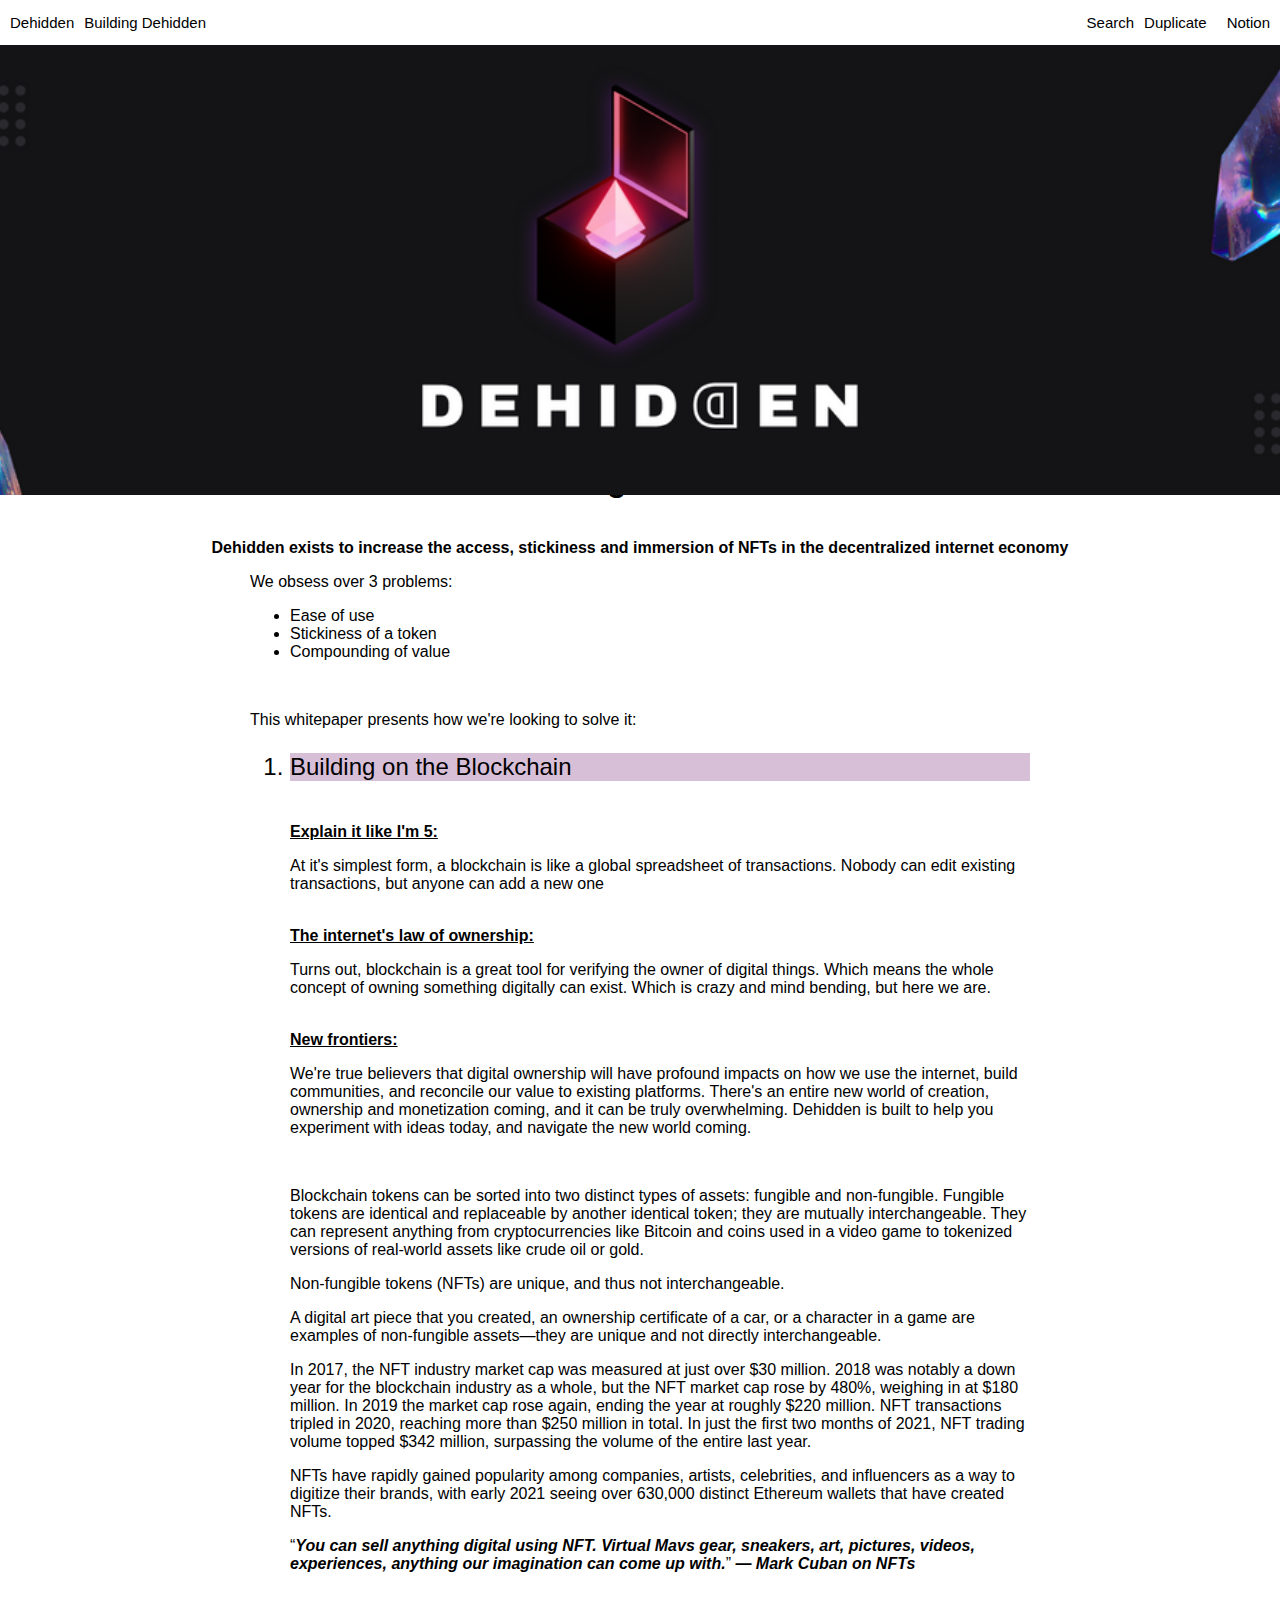
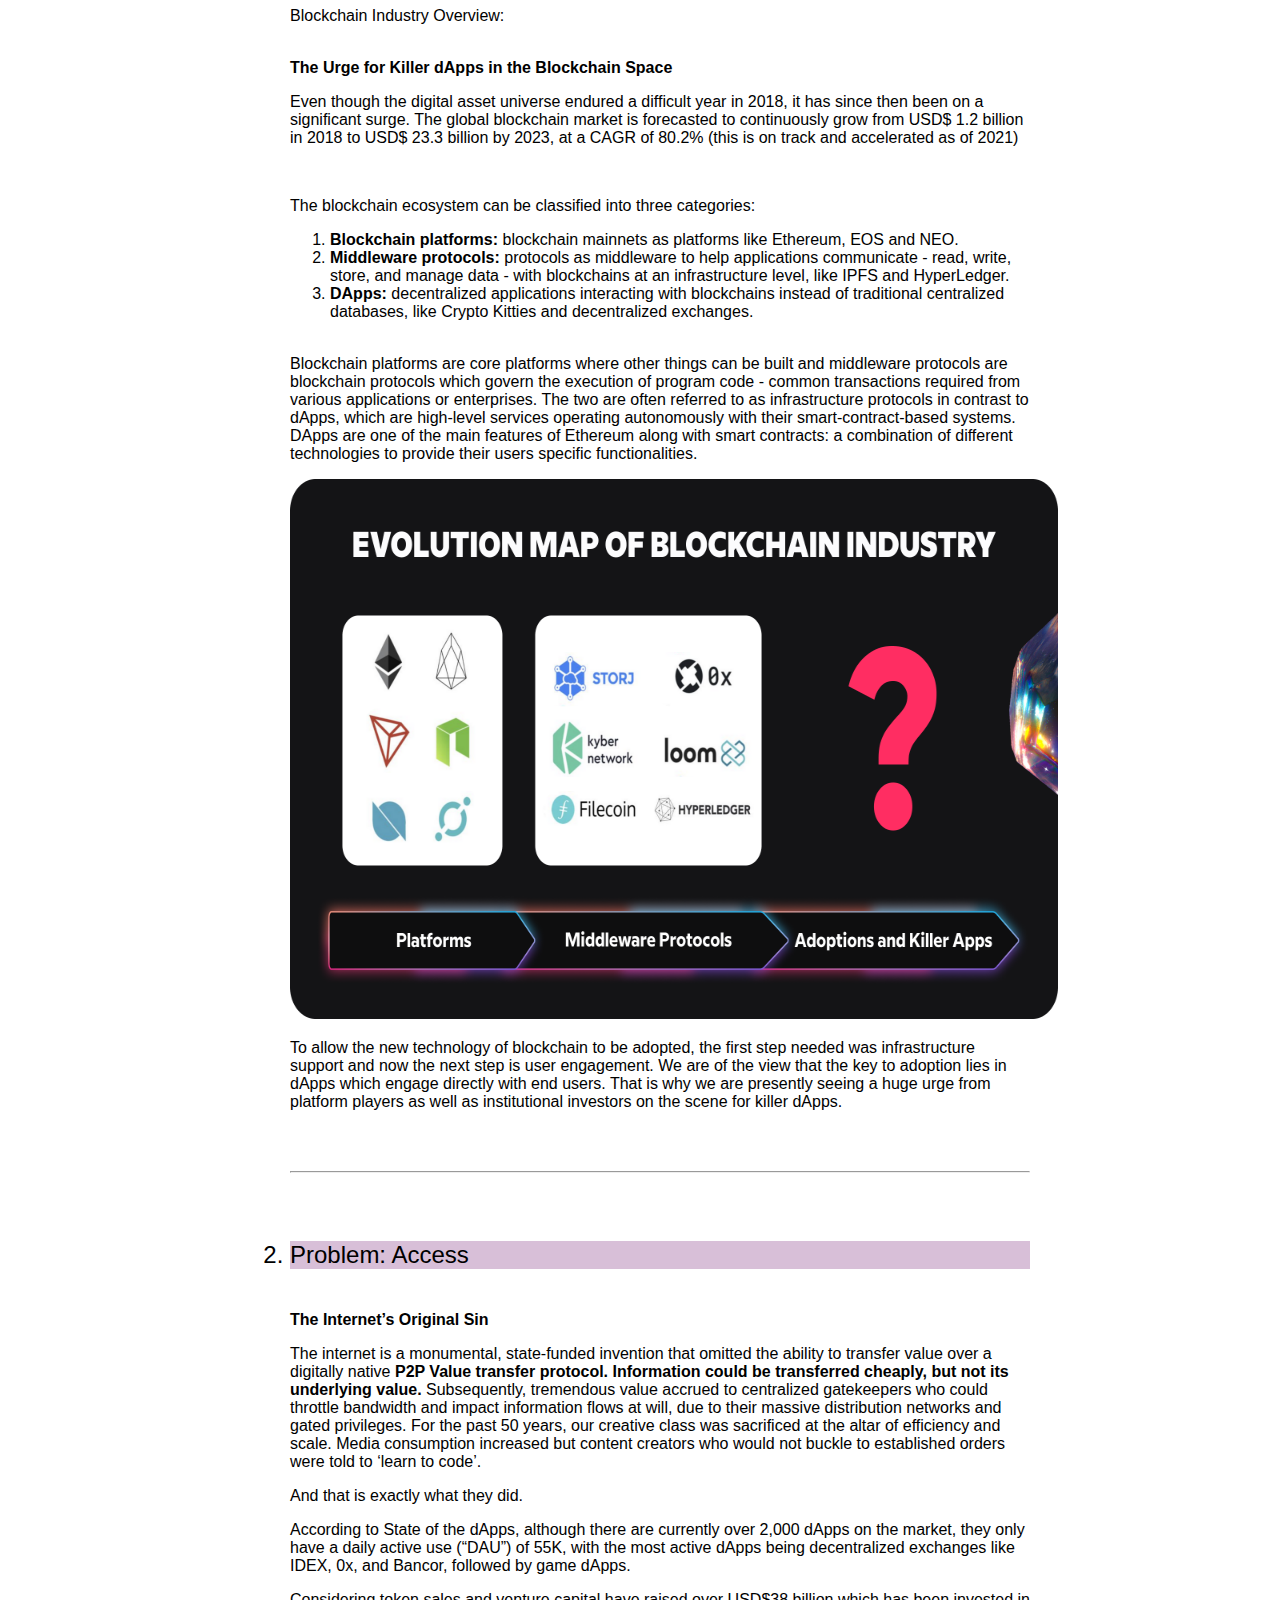
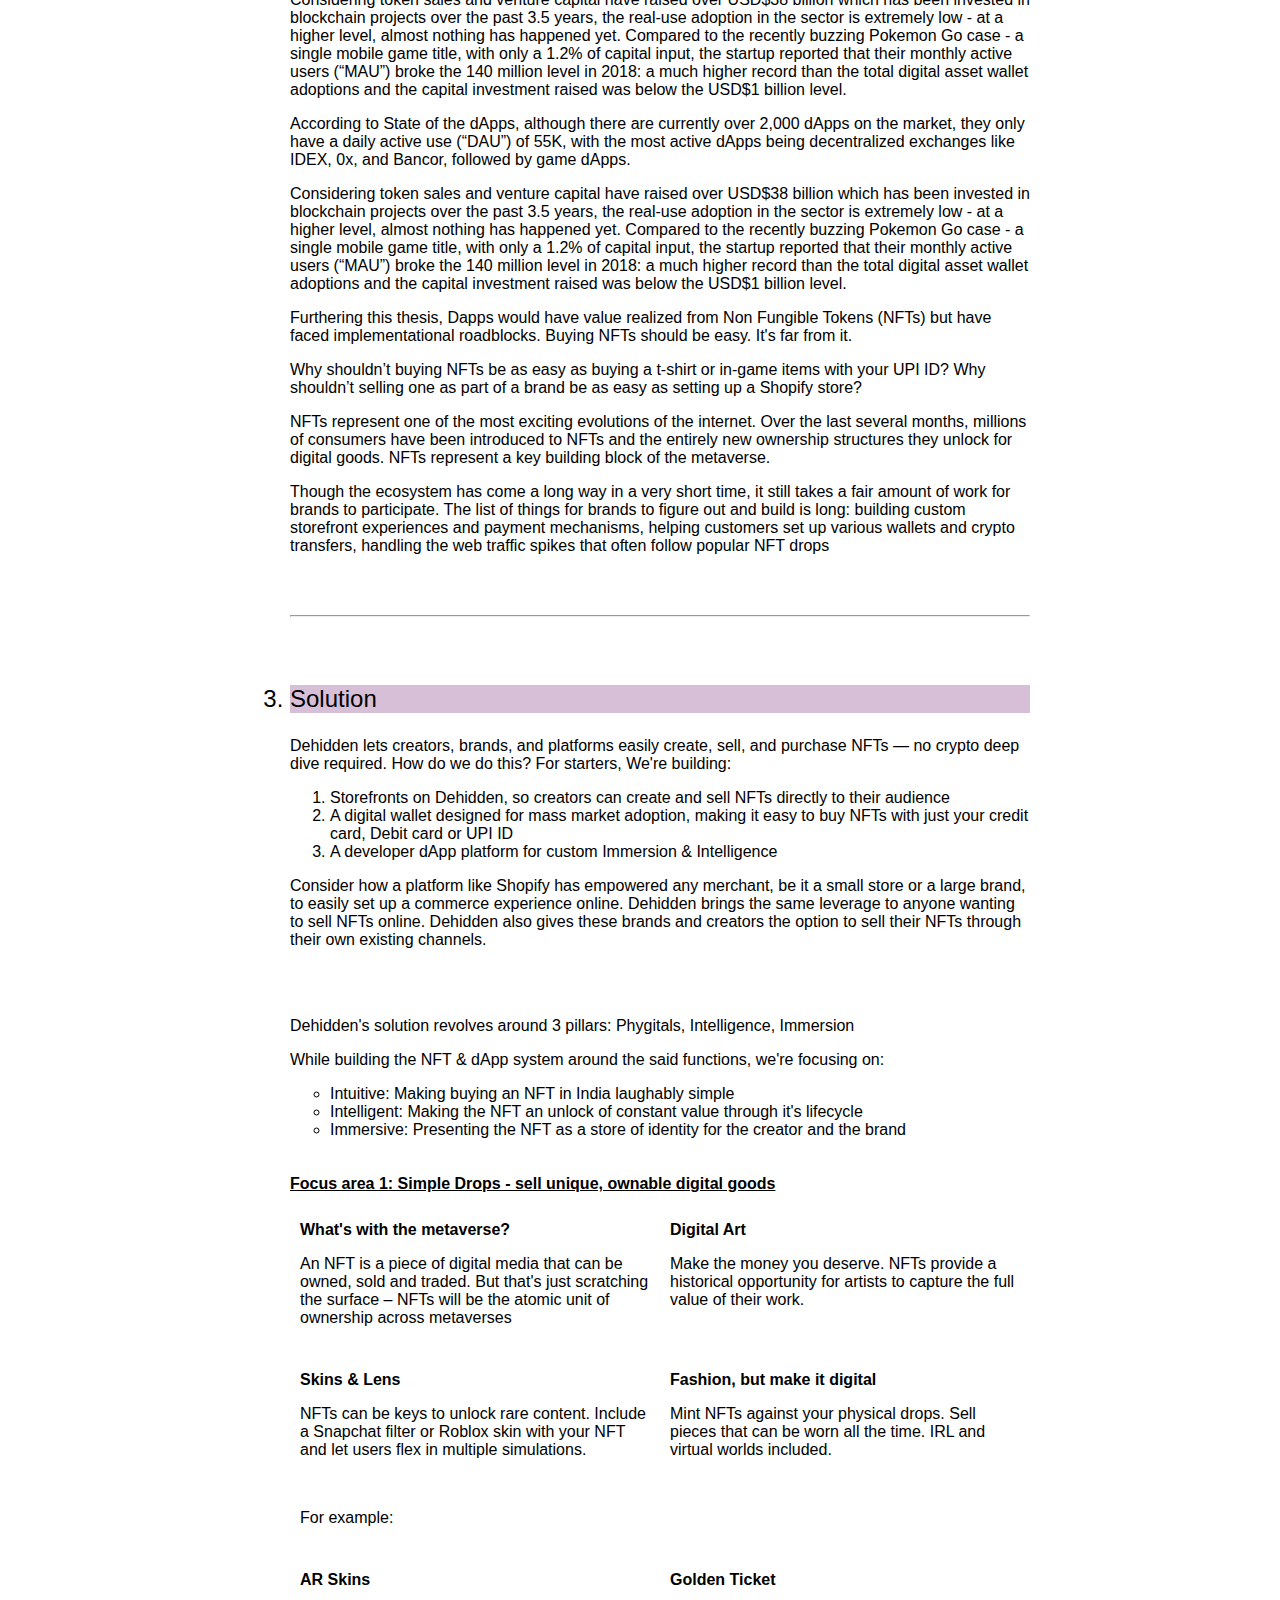
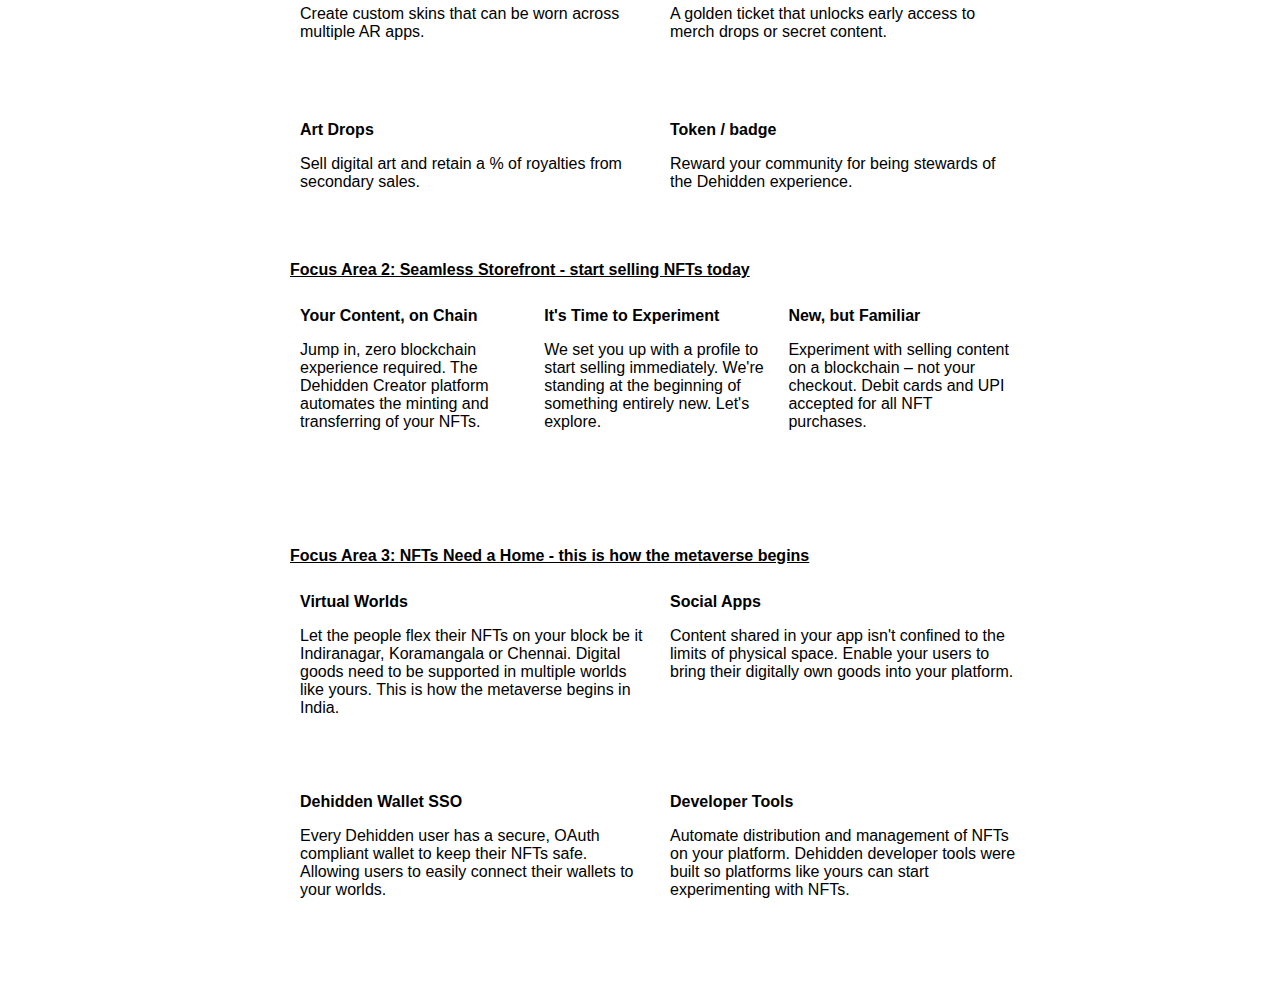
==== 1.html @ 521ce44a "first commit" ====
<!DOCTYPE html>
<html lang="en">
<head>
    <meta charset="UTF-8">
    <meta http-equiv="X-UA-Compatible" content="IE=edge">
    <meta name="viewport" content="width=device-width, initial-scale=1.0">
    <title>Document</title>
    <link rel="stylesheet" href="1.css">
</head>
<body>
    <script src="1.js"></script>
    <div class="header">
        <div class="header-left">
            <a href="#" class="logo"> Dehidden </a>
            <a href="#" class="logo"> Building Dehidden </a>
        </div>
        <div class="header-right">
          <a href="#">Search</a>
          <a href="#">Duplicate</a>
          <a href=""></a>
          <a href="#">Notion</a>
        </div>
    </div>
    <div style="position: relative; width: 100%; display: flex; flex-direction: column; align-items: center; height: 30vh; cursor: default;">
        <div style="width: 100%; cursor: inherit;">
            <div style="width: 100%; height: 100%;">
                <img src="./Notion_Cover.png" style="display: block; object-fit: cover; border-radius: 0px; width: 100%; height: 50vh; opacity: 1; object-position: center 18.32%;">
            </div>
        </div>
    </div>    
    <br>
    <br>
    <br>
    <br>
    <br>
    <br>
    <br>
    <div class="content" style="text-align: center; font-style: normal;">
        <h1>Building Dehidden</h1>
        <br>
        <b >
            Dehidden exists to increase the access, stickiness and immersion of NFTs 
            in the decentralized internet economy
        </b>
        <br>
    </div>
    <div class="content-body" style="margin-left: 250px; margin-right: 250px; font-family: 'Segoe UI', Tahoma, Geneva, Verdana, sans-serif;">
        <p>We obsess over 3 problems:</p>
        <ul>
            <li>Ease of use</li>
            <li>Stickiness of a token</li>
            <li>Compounding of value</li>
        </ul>
        <br>
        <p>This whitepaper presents how we're looking to solve it:</p>
        <ol>
            <li style="font-size: x-large;"><p style="background-color: thistle;">Building on the Blockchain</p></li> 
            <br>
            <u><b>Explain it like I'm 5: </b></u>
            <p>At it's simplest form, a blockchain is like a global spreadsheet of transactions. Nobody can edit existing transactions, but anyone can add a new one</p>
            <br>
            <u><b>The internet's law of ownership:</b></u>
            <p>Turns out, blockchain is a great tool for verifying the owner of digital things. Which means the whole concept of owning something digitally can exist. Which is crazy and mind bending, but here we are.</p>
            <br>
            <u><b>New frontiers:</b></u>
            <p>We're true believers that digital ownership will have profound impacts on how we use the internet, build communities, and reconcile our value to existing platforms. There's an entire new world of creation, ownership and monetization coming, and it can be truly overwhelming. Dehidden is built to help you experiment with ideas today, and navigate the new world coming.</p>
            <br>
            <p>Blockchain tokens can be sorted into two distinct types of assets: fungible and non-fungible. Fungible tokens are identical and replaceable by another identical token; they are mutually interchangeable. They can represent anything from cryptocurrencies like Bitcoin and coins used in a video game to tokenized versions of real-world assets like crude oil or gold.</p>
            <p>Non-fungible tokens (NFTs) are unique, and thus not interchangeable.</p>
            <p>A digital art piece that you created, an ownership certificate of a car, or a character in a game are examples of non-fungible assets—they are unique and not directly interchangeable.</p>
            <p>In 2017, the NFT industry market cap was measured at just over $30 million. 2018 was notably a down year for the blockchain industry as a whole, but the NFT market cap rose by 480%, weighing in at $180 million. In 2019 the market cap rose again, ending the year at roughly $220 million. NFT transactions tripled in 2020, reaching more than $250 million in total. In just the first two months of 2021, NFT trading volume topped $342 million, surpassing the volume of the entire last year.</p>
            <p>NFTs have rapidly gained popularity among companies, artists, celebrities, and influencers as a way to digitize their brands, with early 2021 seeing over 630,000 distinct Ethereum wallets that have created NFTs.</p>
            <q><b><i>You can sell anything digital using NFT. Virtual Mavs gear, sneakers, art, pictures, videos, experiences, anything our imagination can come up with.</q> — Mark Cuban on NFTs</b></i>
            <br>
            <br>
            <p>Blockchain Industry Overview:</p>
            <br>
            <b>The Urge for Killer dApps in the Blockchain Space</b>
            <p>Even though the digital asset universe endured a difficult year in 2018, it has since then been on a significant surge. The global blockchain market is forecasted to continuously grow from USD$ 1.2 billion in 2018 to USD$ 23.3 billion by 2023, at a CAGR of 80.2% (this is on track and accelerated as of 2021)</p>
            <br>
            <p>The blockchain ecosystem can be classified into three categories:</p>
            <ol>
                <li><b>Blockchain platforms:</b> blockchain mainnets as platforms like Ethereum, EOS and NEO.</li>
                <li><b>Middleware protocols:</b> protocols as middleware to help applications communicate -
                    read, write, store, and manage data - with blockchains at an infrastructure level, like
                    IPFS and HyperLedger.</li>
                <li><b>DApps:</b> decentralized applications interacting with blockchains instead of traditional
                    centralized databases, like Crypto Kitties and decentralized exchanges.</li>
            </ol>
            <br>
            <p>Blockchain platforms are core platforms where other things can be built and middleware protocols are blockchain protocols which govern the execution of program code - common transactions required from various applications or enterprises. The two are often referred to as infrastructure protocols in contrast to dApps, which are high-level services operating autonomously with their smart-contract-based systems. DApps are one of the main features of Ethereum along with smart contracts: a combination of different technologies to provide their users specific functionalities.</p>
            <img src="./Blockchain_Evolution.png" alt="" style="width: 60vw; height: 60vh">
            <br>
            <p>To allow the new technology of blockchain to be adopted, the first step needed was infrastructure support and now the next step is user engagement. We are of the view that the key to adoption lies in dApps which engage directly with end users. That is why we are presently seeing a huge urge from platform players as well as institutional investors on the scene for killer dApps.</p>
            <br><br>
            <hr>
            <br><br>
            <li style="font-size: x-large;"><p style="background-color: thistle;">Problem: Access</p></li>
            <br>
            <b>The Internet’s Original Sin</b>
            <p>The internet is a monumental, state-funded invention that omitted the ability to transfer value over a digitally native <b>P2P Value transfer protocol. Information could be transferred cheaply, but not its underlying value.</b> Subsequently, tremendous value accrued to centralized gatekeepers who could throttle bandwidth and impact information flows at will, due to their massive distribution networks and gated privileges. For the past 50 years, our creative class was sacrificed at the altar of efficiency and scale. Media consumption increased but content creators who would not buckle to established orders were told to ‘learn to code’.</p>
            <p>And that is exactly what they did.</p>
            <p>
                According to State of the dApps, although there are currently over 2,000 dApps on the
                market, they only have a daily active use (“DAU”) of 55K, with the most active dApps being
                decentralized exchanges like IDEX, 0x, and Bancor, followed by game dApps. 
            </p>
            <p>
                Considering token sales and venture capital have raised over USD$38 billion which has been
                invested in blockchain projects over the past 3.5 years, the real-use adoption in the sector is
                extremely low - at a higher level, almost nothing has happened yet. Compared to the recently
                buzzing Pokemon Go case - a single mobile game title, with only a 1.2% of capital input, the
                startup reported that their monthly active users (“MAU”) broke the 140 million level in 2018:
                a much higher record than the total digital asset wallet adoptions and the capital investment raised was below the USD$1 billion level.
            </p>
            <p>
                According to State of the dApps, although there are currently over 2,000 dApps on the
                market, they only have a daily active use (“DAU”) of 55K, with the most active dApps being
                decentralized exchanges like IDEX, 0x, and Bancor, followed by game dApps. 
            </p>
            <p>
                Considering token sales and venture capital have raised over USD$38 billion which has been
                invested in blockchain projects over the past 3.5 years, the real-use adoption in the sector is
                extremely low - at a higher level, almost nothing has happened yet. Compared to the recently
                buzzing Pokemon Go case - a single mobile game title, with only a 1.2% of capital input, the
                startup reported that their monthly active users (“MAU”) broke the 140 million level in 2018:
                a much higher record than the total digital asset wallet adoptions and the capital investment raised was below the USD$1 billion level.
            </p>
            <p>
                Furthering this thesis, Dapps would have value realized from Non Fungible Tokens (NFTs) but have faced implementational roadblocks. Buying NFTs should be easy. It's far from it. 
            </p>
            <p>
                Why shouldn’t buying NFTs be as easy as buying a t-shirt or in-game items with your UPI ID? Why shouldn’t selling one as part of a brand be as easy as setting up a Shopify store?
            </p>
            <p>
                NFTs represent one of the most exciting evolutions of the internet. Over the last several months, millions of consumers have been introduced to NFTs and the entirely new ownership structures they unlock for digital goods. NFTs represent a key building block of the metaverse. 
            </p>
            <p>
                Though the ecosystem has come a long way in a very short time, it still takes a fair amount of work for brands to participate. The list of things for brands to figure out and build is long: building custom storefront experiences and payment mechanisms, helping customers set up various wallets and crypto transfers, handling the web traffic spikes that often follow popular NFT drops
            </p>
            <br><br>
            <hr>
            <br><br>
            <li style="font-size: x-large;"><p style="background-color: thistle;">Solution</p></li>
            <p>Dehidden lets creators, brands, and platforms easily create, sell, and purchase NFTs — no crypto deep dive required. How do we do this? For starters, We're building:</p>
            <ol>
                <li>Storefronts on Dehidden, so creators can create and sell NFTs directly to their audience</li>
                <li>A digital wallet designed for mass market adoption, making it easy to buy NFTs with just your credit card, Debit card or UPI ID</li>
                <li>A developer dApp platform for custom Immersion & Intelligence </li>
            </ol>
            <p>Consider how a platform like Shopify has empowered any merchant, be it a small store or a large brand, to easily set up a commerce experience online. Dehidden brings the same leverage to anyone wanting to sell NFTs online. Dehidden also gives these brands and creators the option to sell their NFTs through their own existing channels.</p>
            <br><br>
            <p>Dehidden's solution revolves around 3 pillars: Phygitals, Intelligence, Immersion </p>
            <p>While building the NFT & dApp system around the said functions, we're focusing on:</p>
            <ul>
                <li>Intuitive: Making buying an NFT in India laughably simple</li>
                <li>Intelligent: Making the NFT an unlock of constant value through it's lifecycle</li>
                <li>Immersive: Presenting the NFT as a store of identity for the creator and the brand</li>
            </ul>
            <br><br>
            <u><b>Focus area 1: Simple Drops - sell unique, ownable digital goods</b></u>
            <div class="row">
                <br>
                <div class="column1" style="float: left;width: 50%; padding: 10px; height: 150px;">
                    <b>What's with the metaverse?</b>
                    <p>An NFT is a piece of digital media that can be owned, sold and traded. But that's just scratching the surface – NFTs will be the atomic unit of ownership across metaverses</p>
                </div>
                <div class="column2" style="float: left;width: 50%; padding: 10px; height: 150px;">
                    <b>Digital Art</b>
                    <p>Make the money you deserve. NFTs provide a historical opportunity for artists to capture the full value of their work.</p>
                </div>
            </div>
            <div class="row">
                <br>
                <div class="column1-3" style="float: left;width: 50%; padding: 10px; height: 150px;">
                    <b>Skins & Lens</b>
                    <p>NFTs can be keys to unlock rare content. Include a Snapchat filter or Roblox skin with your NFT and let users flex in multiple simulations.</p>
                    <br>
                    <p>For example: </p>
                </div>
                <div class="column1-4" style="float: left;width: 50%; padding: 10px; height: 200px;">
                    <b>Fashion, but make it digital</b>
                    <p>Mint NFTs against your physical drops. Sell pieces that can be worn all the time. IRL and virtual worlds included.</p>
                </div>
            </div>
            <div class="row">
                <br>
                <div class="column1-5" style="float: left;width: 50%; padding: 10px; height: 150px;">
                    <b>AR Skins</b>
                    <p>Create custom skins that can be worn across multiple AR apps.</p>
                </div>
                <div class="column1-6" style="float: left;width: 50%; padding: 10px; height: 150px;">
                    <b>Golden Ticket</b>
                    <p>A golden ticket that unlocks early access to merch drops or secret content.</p>
                </div>
            </div>
            <div class="row">
                <br>
                <div class="column1-7" style="float: left;width: 50%; padding: 10px; height: 150px;">
                    <b>Art Drops</b>
                    <p>Sell digital art and retain a % of royalties from secondary sales.</p>
                </div>
                <div class="column1-8" style="float: left;width: 50%; padding: 10px; height: 150px;">
                    <b>Token / badge</b>
                    <p>Reward your community for being stewards of the Dehidden experience.</p>
                </div>
            </div>
            <br>
            <br>
            <br>
            <br>
            <b><u>Focus Area 2: Seamless Storefront - start selling NFTs today</u></b>
            <div class="row">
                <br>
                <div class="column2-1" style="float: left;width: 33%; padding: 10px; height: 250px;">
                    <b>Your Content, on Chain</b>
                    <br>
                    <p>Jump in, zero blockchain experience required. The Dehidden Creator platform automates the minting and transferring of your NFTs.</p>
                </div>
                <div class="column2-2" style="float: left;width: 33%; padding: 10px; height: 250px;">
                    <b>It's Time to Experiment</b>
                    <br>
                    <p>We set you up with a profile to start selling immediately. We're standing at the beginning of something entirely new. Let's explore.</p>
                </div>
                <div class="column2-3" style="float: left;width: 33%; padding: 10px; height: 250px;">
                    <b>New, but Familiar</b>
                    <br>
                    <p>Experiment with selling content on a blockchain – not your checkout. Debit cards and UPI accepted for all NFT purchases.</p>
                </div>
            </div>
            <b><u> Focus Area 3: NFTs Need a Home - this is how the metaverse begins </u></b>
            <div class="row">
                <br>
                <div class="column3-1" style="float: left;width: 50%; padding: 10px; height: 200px;">
                    <b>Virtual Worlds</b>
                    <br>
                    <p>Let the people flex their NFTs on your block be it Indiranagar, Koramangala or Chennai. Digital goods need to be supported in multiple worlds like yours. This is how the metaverse begins in India. </p>
                </div>
                <div class="column3-2" style="float: left;width: 50%; padding: 10px; height: 200px;">
                    <b>Social Apps</b>
                    <br>
                    <p>Content shared in your app isn't confined to the limits of physical space. Enable your users to bring their digitally own goods into your platform.</p>
                </div>
            </div>
            <div class="row">
                <br>
                <div class="column3-3" style="float: left;width: 50%; padding: 10px; height: 200px;">
                    <b>Dehidden Wallet SSO</b>
                    <br>
                    <p>Every Dehidden user has a secure, OAuth compliant wallet to keep their NFTs safe. Allowing users to easily connect their wallets to your worlds.</p>
                </div>
                <div class="column3-4" style="float: left;width: 50%; padding: 10px; height: 200px;">
                    <b>Developer Tools</b>
                    <br>
                    <p>Automate distribution and management of NFTs on your platform. Dehidden developer tools were built so platforms like yours can start experimenting with NFTs.</p>
                </div>
            </div>
        </ol>
    </div>        
</body>
</html>
---- 1.css ----
* {box-sizing: border-box;}

body { 
  margin: 0;
  font-family: Arial, Helvetica, sans-serif;
}

.header {
  overflow: hidden;
  background-color: white;
  padding: 5px 5px;
}

.header a {
  float: left;
  color: black;
  text-align: center;
  padding: 5px;
  text-decoration: none;
  font-size: 15px; 
  line-height: 25px;
  border-radius: 2px;
}

.header a.logo {
  font-size: 15px;
}

.header a:hover {
  background-color: grey;
  color: white;
}

.header-right {
  float: right;
}

@media screen and (max-width: 500px) {
  .header a {
    float: none;
    display: block;
    text-align: left;
  }
  
  .header-right {
    float: none;
  }
}
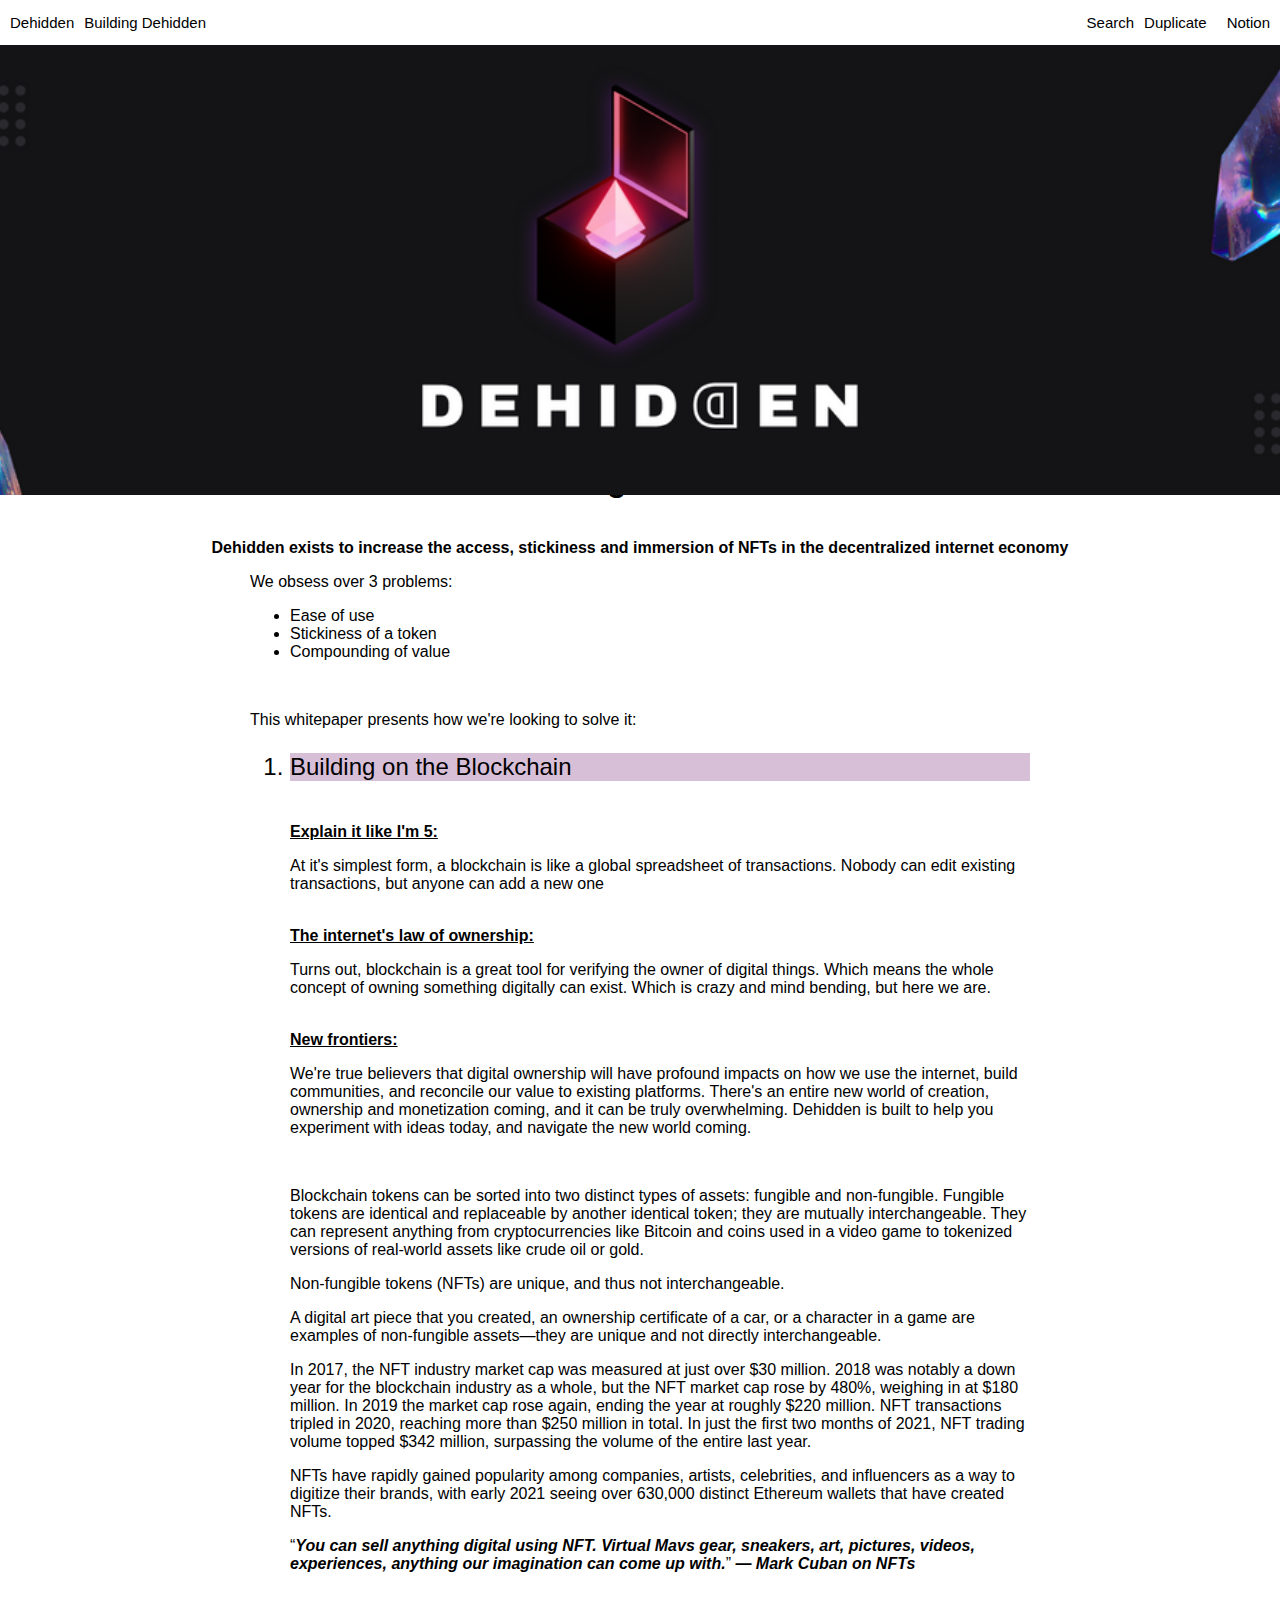
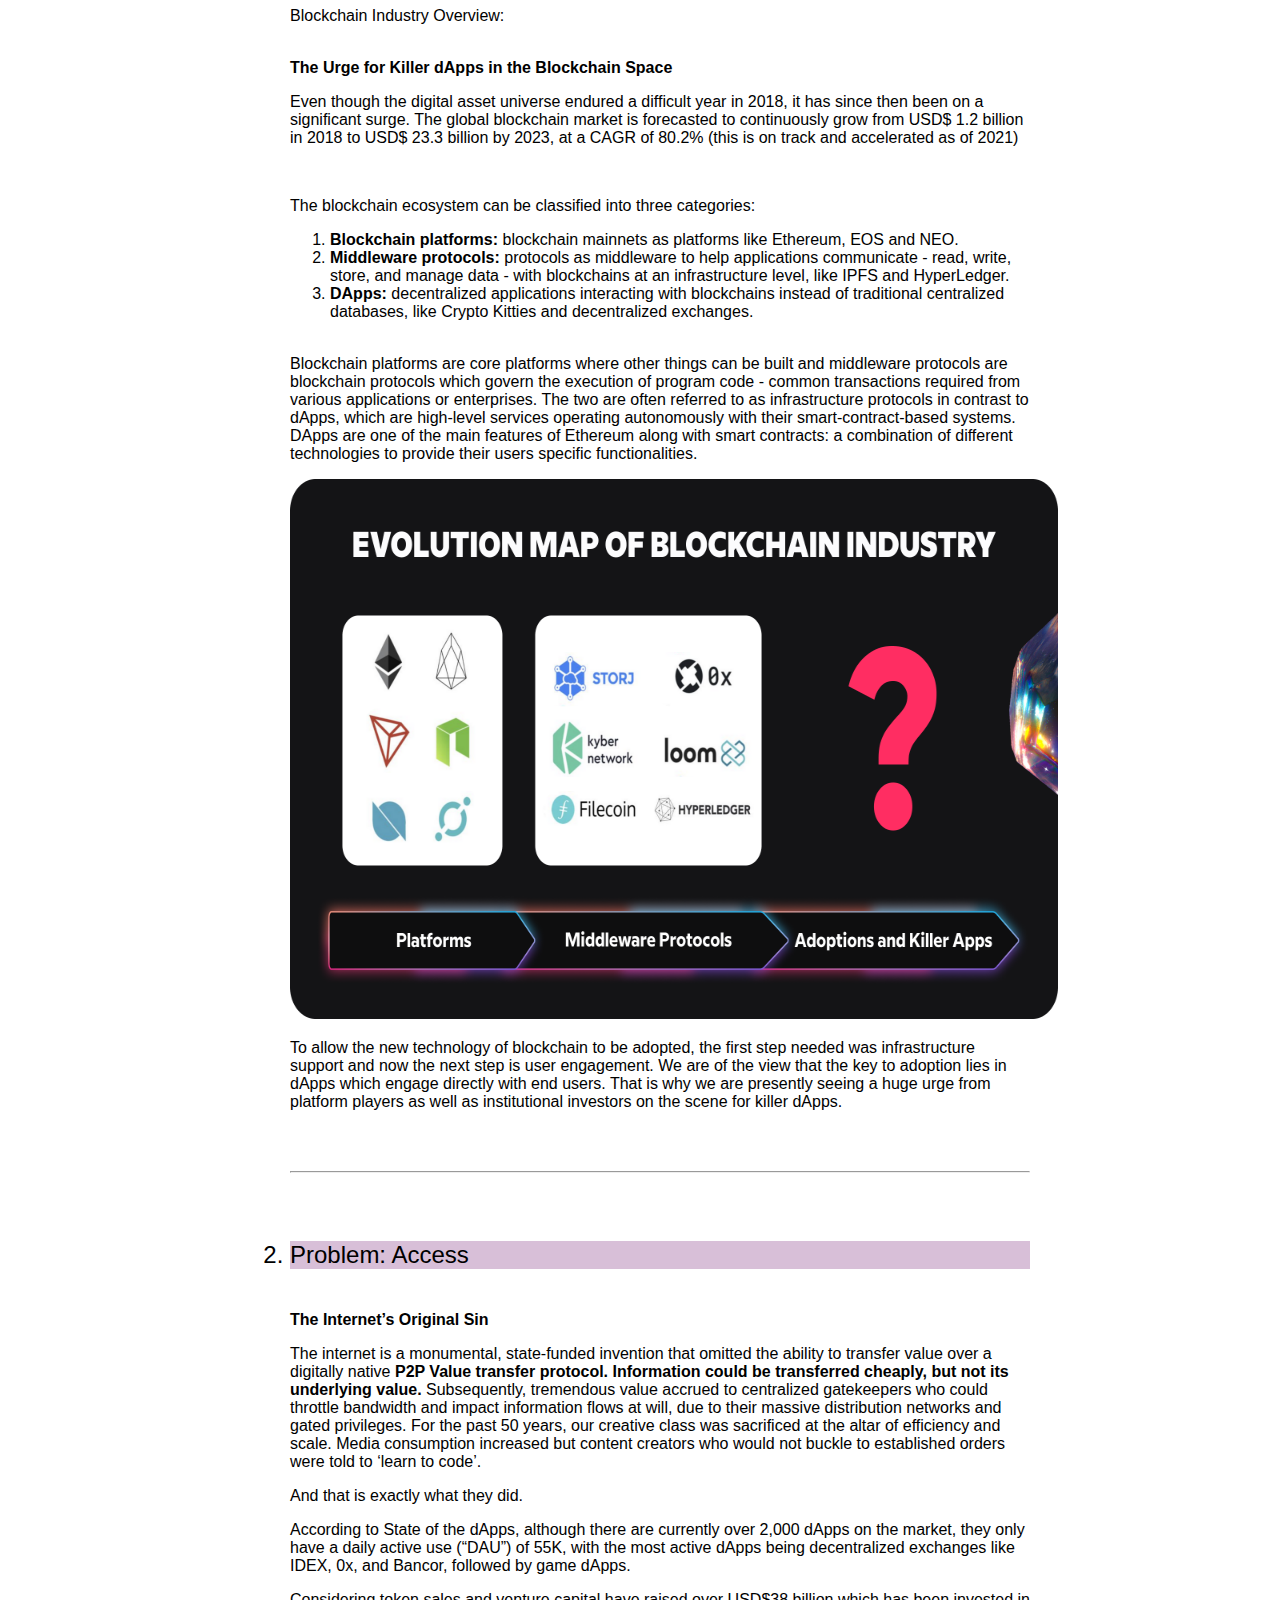
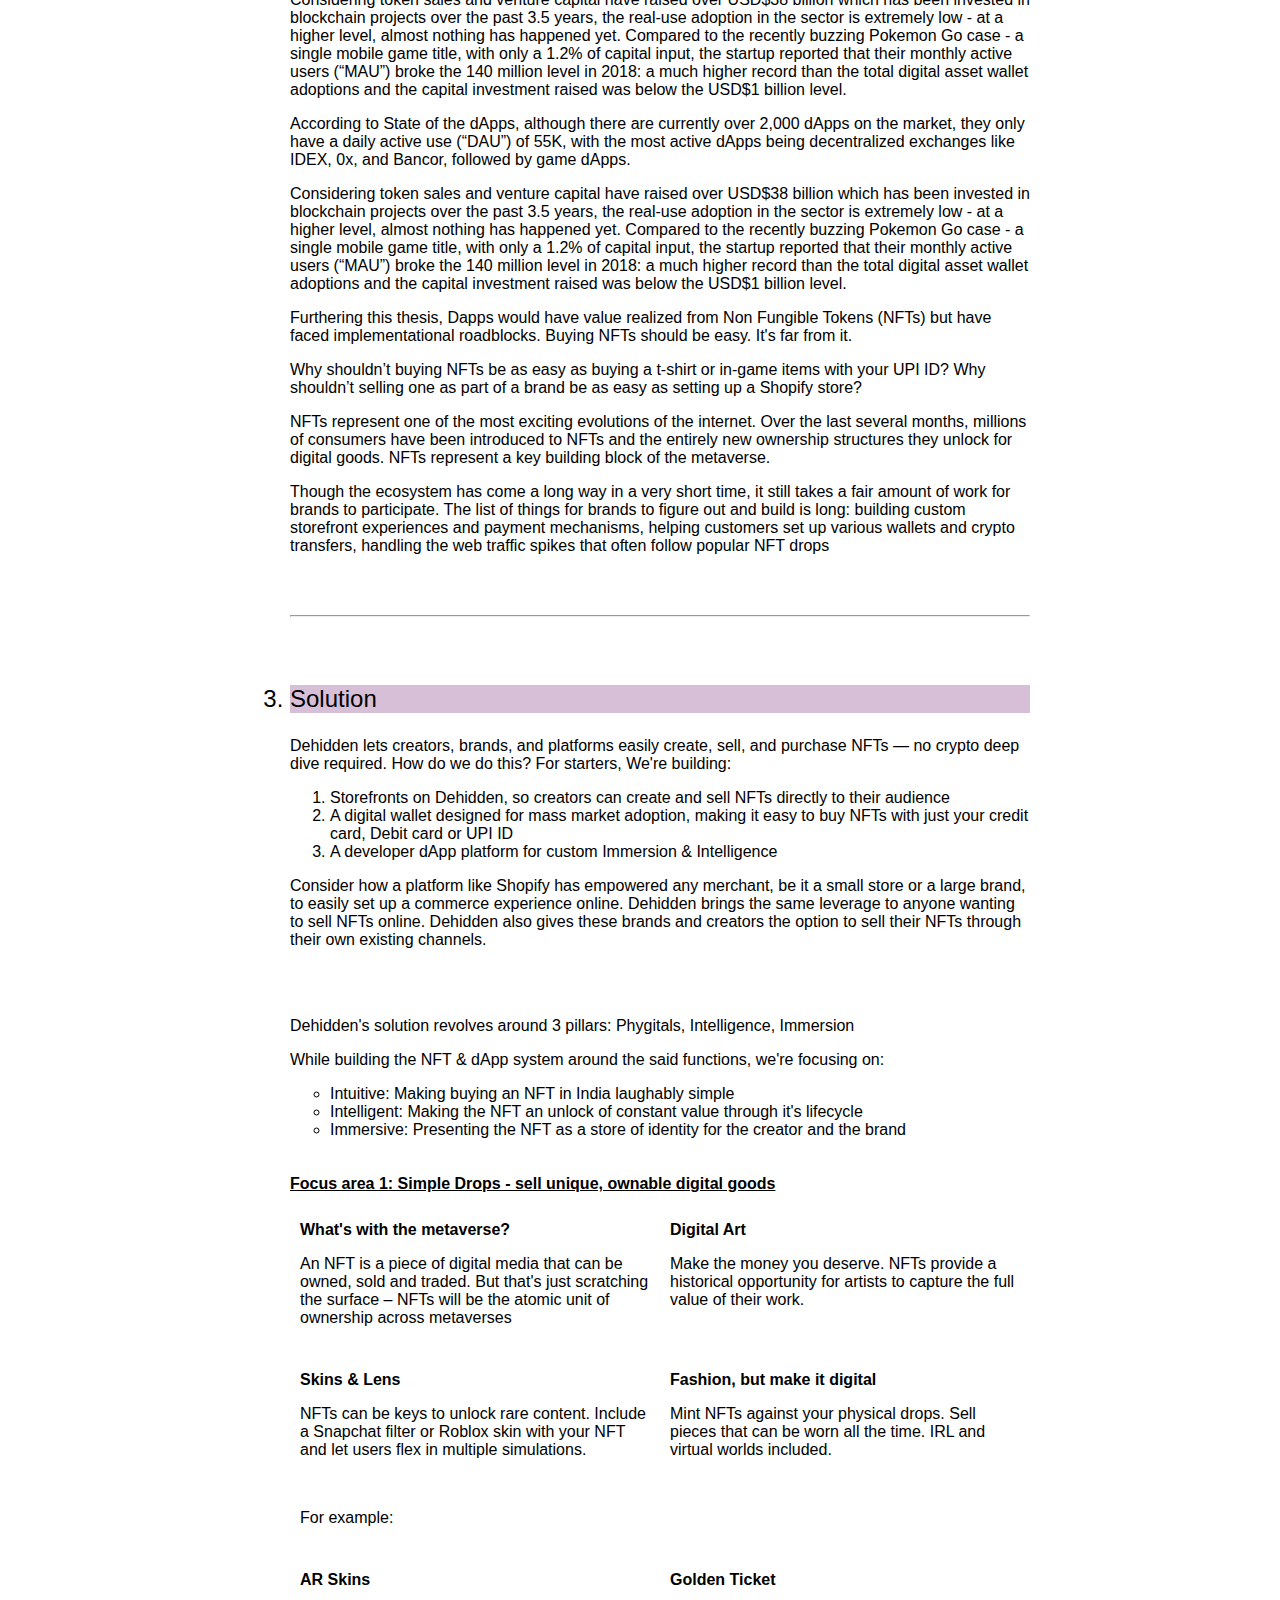
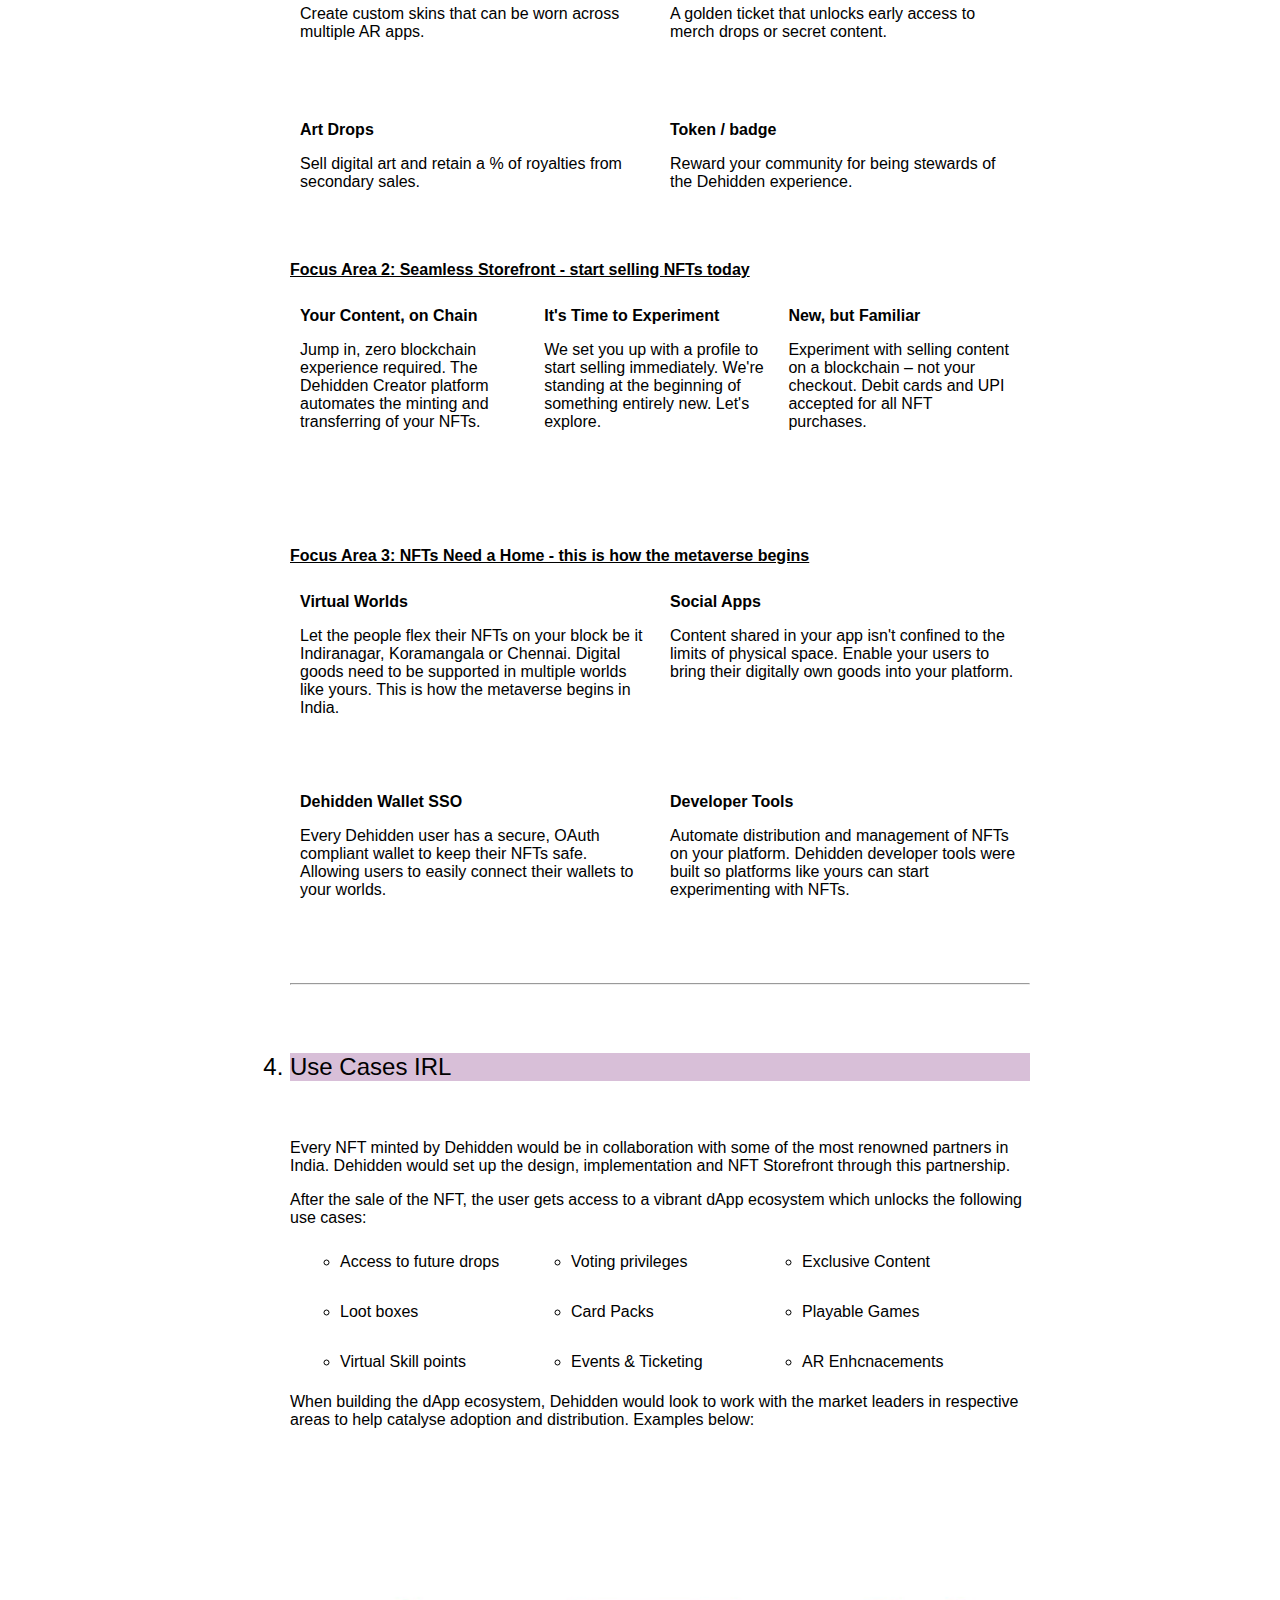
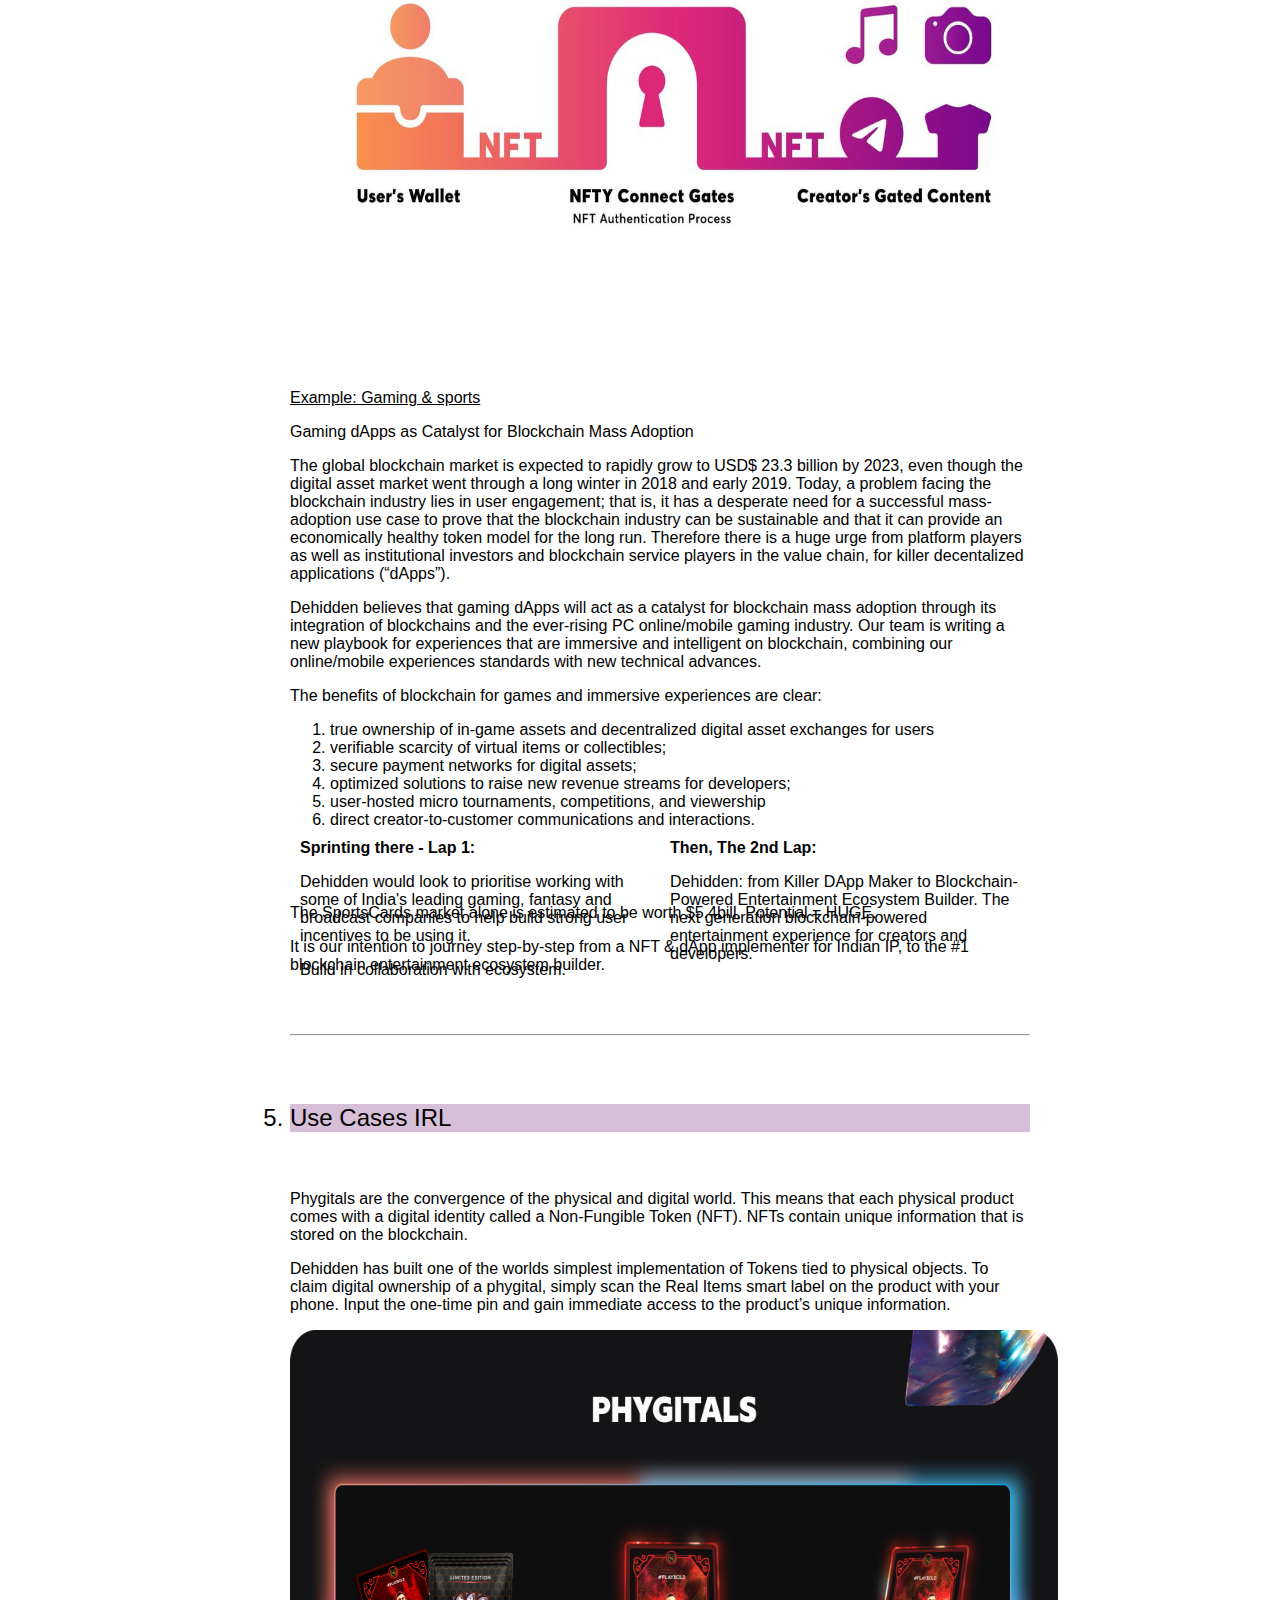
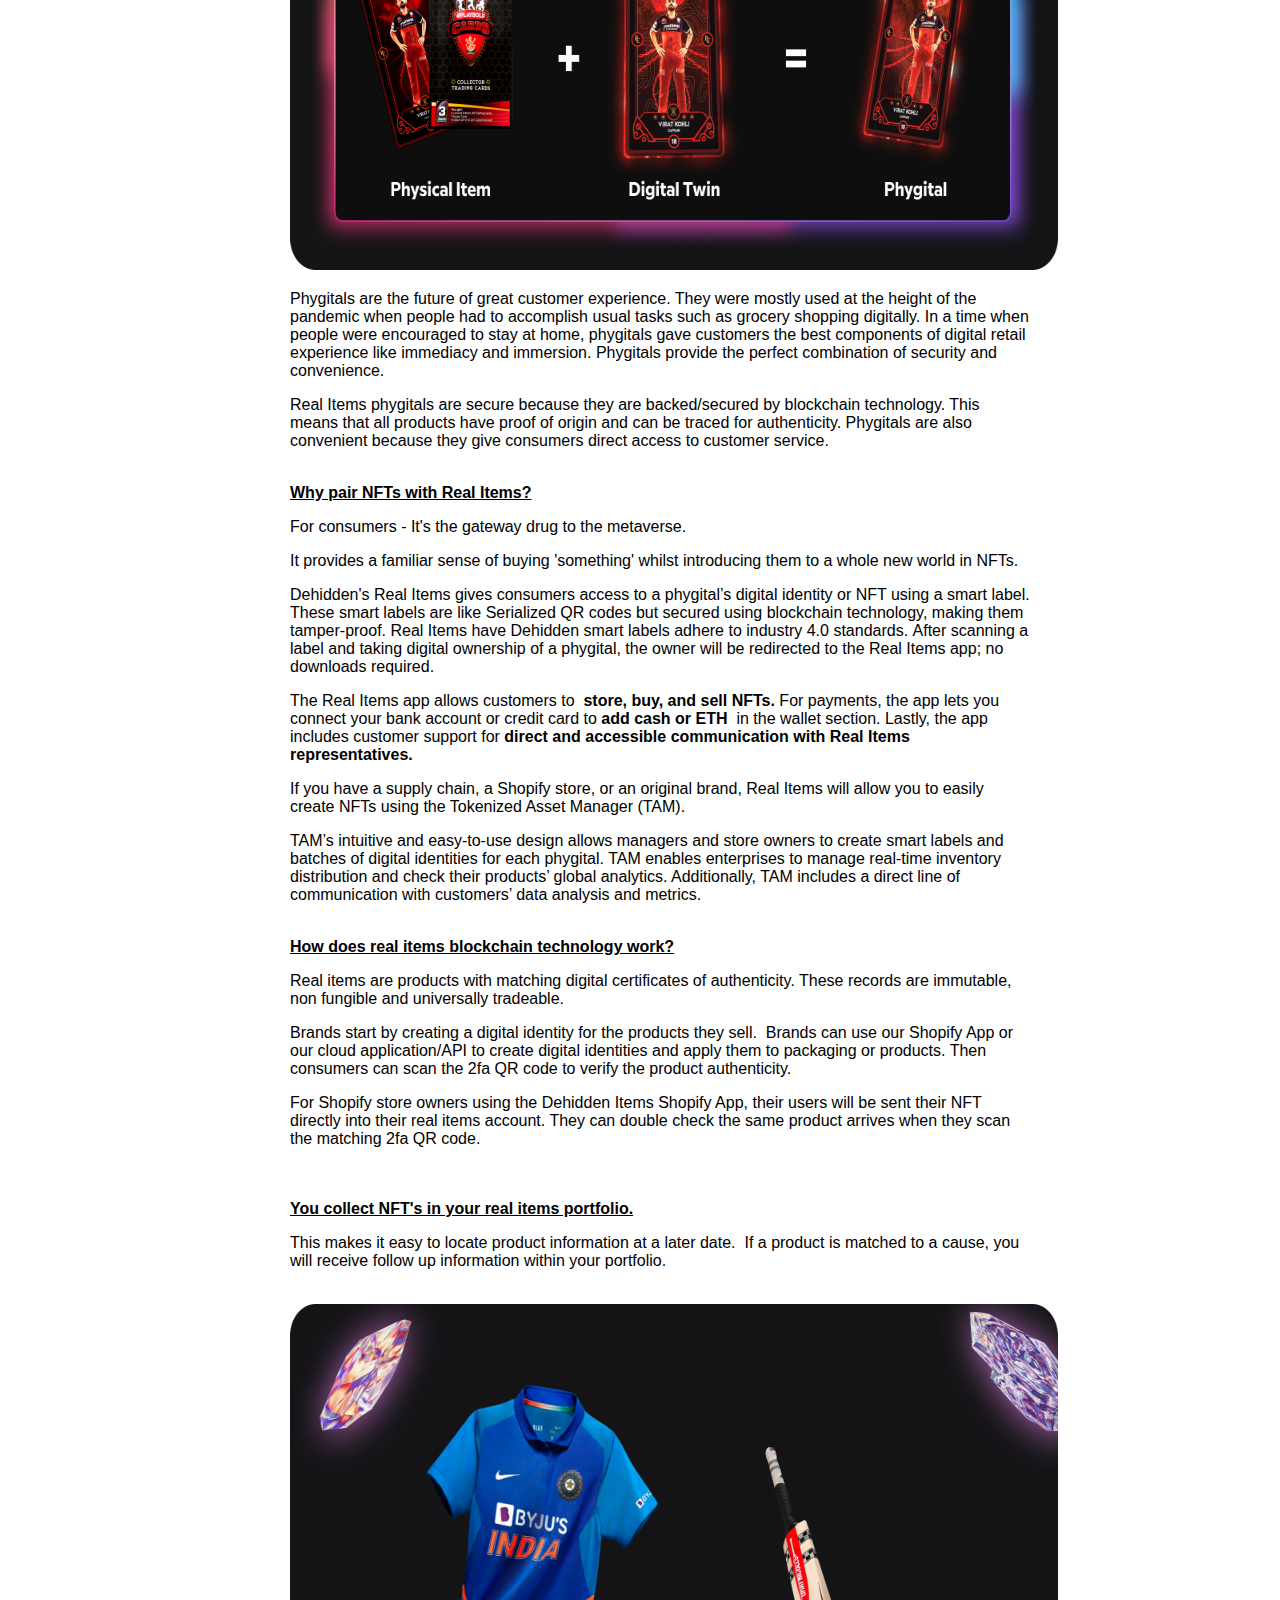
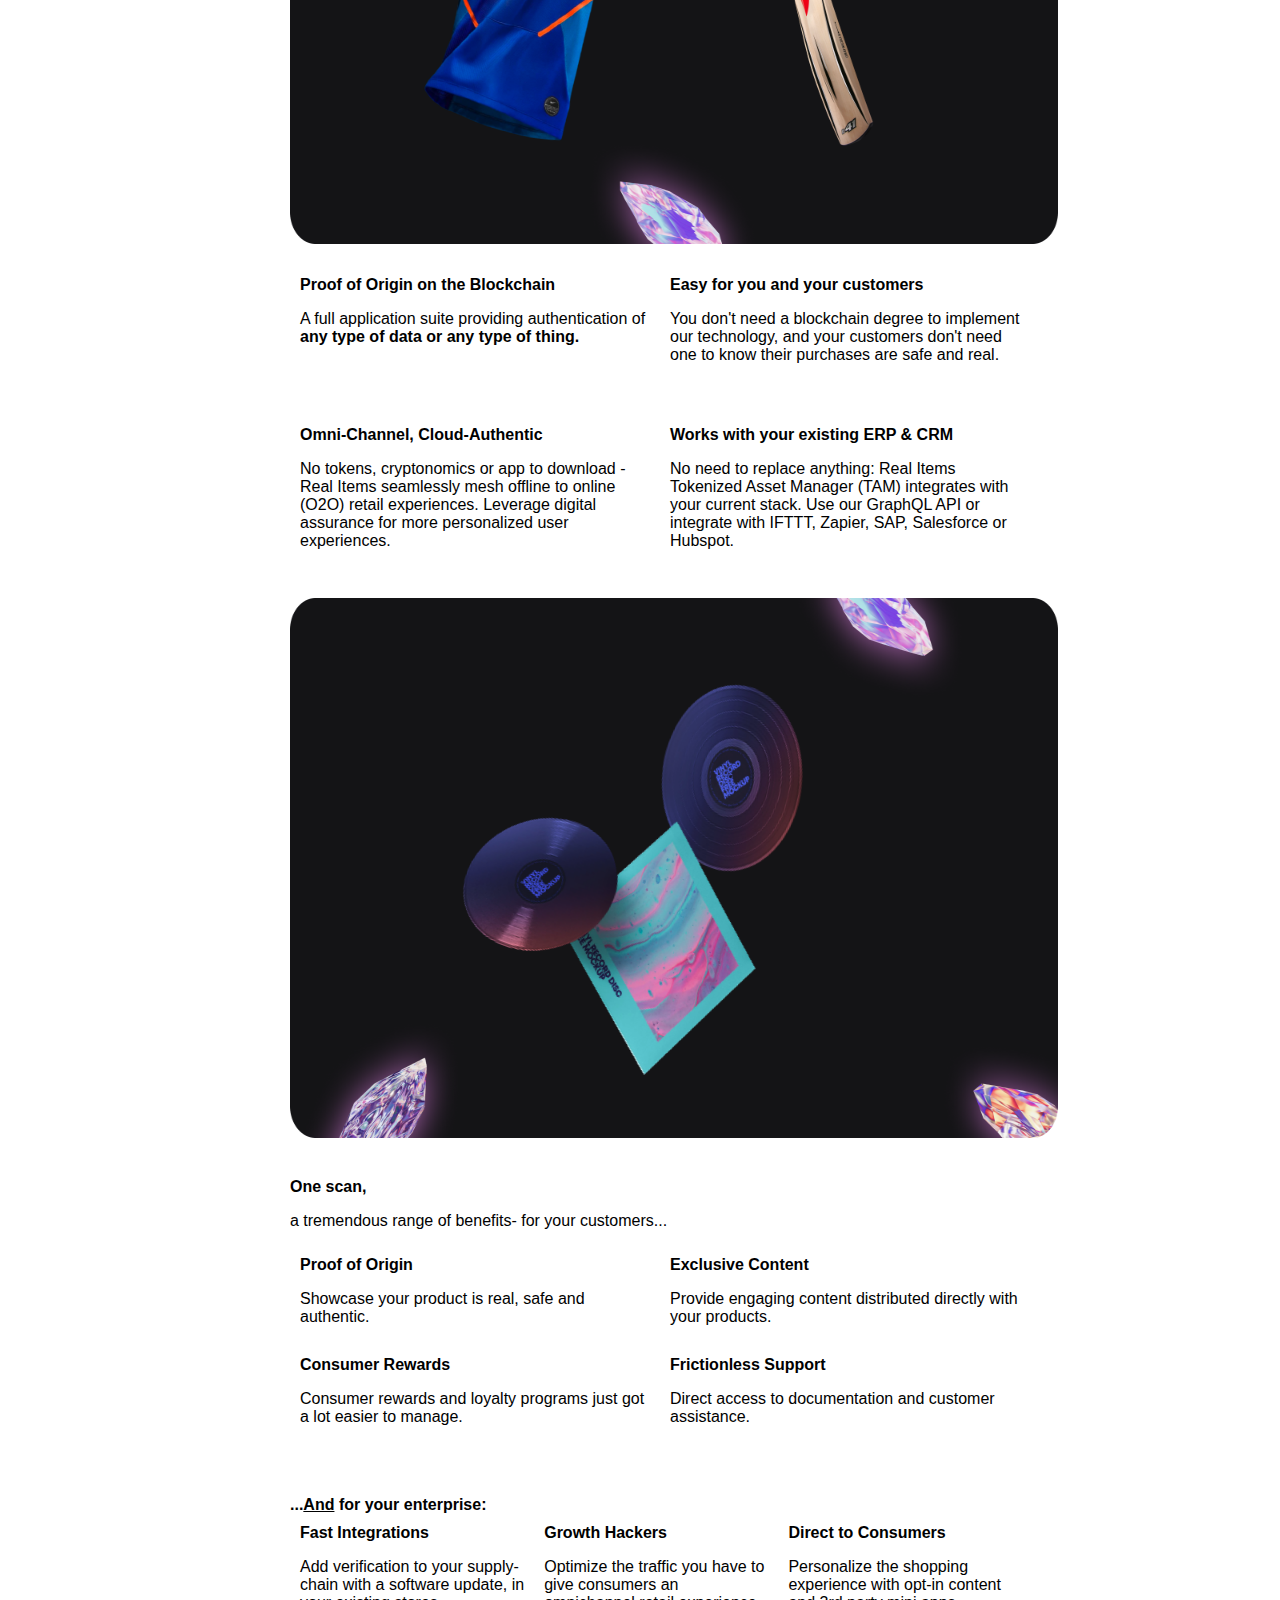
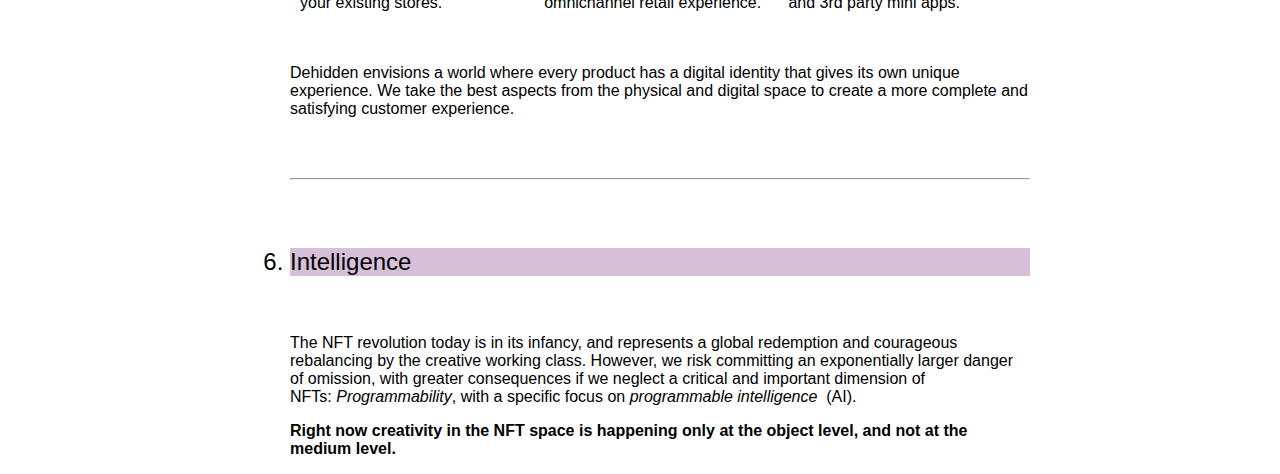
==== commit 4171361b: "updated" ====
--- a/1.html
+++ b/1.html
@@ -4,7 +4,7 @@
     <meta charset="UTF-8">
     <meta http-equiv="X-UA-Compatible" content="IE=edge">
     <meta name="viewport" content="width=device-width, initial-scale=1.0">
-    <title>Document</title>
+    <title>Building Dehidden</title>
     <link rel="stylesheet" href="1.css">
 </head>
 <body>
@@ -255,6 +255,201 @@
                     <p>Automate distribution and management of NFTs on your platform. Dehidden developer tools were built so platforms like yours can start experimenting with NFTs.</p>
                 </div>
             </div>
+            <br><br>
+            <hr>
+            <br><br>
+            <li style="font-size: x-large;"><p style="background-color: thistle;">Use Cases IRL</p></li>
+            <br>
+            <p>Every NFT minted by Dehidden would be in collaboration with some of the most renowned partners in India. Dehidden would set up the design, implementation and NFT Storefront through this partnership. </p>
+            <p>After the sale of the NFT, the user gets access to a vibrant dApp ecosystem which unlocks the following use cases:</p>
+            <ul>
+                <div class="row">
+                    <div class="column-1" style="float: left;width: 33%; padding: 10px; height: 50px;">
+                        <li>Access to future drops</li>
+                    </div>
+                    <div class="column-2" style="float: left;width: 33%; padding: 10px; height: 50px;">
+                        <li>Voting privileges</li>
+                    </div>
+                    <div class="column-3" style="float: left;width: 33%; padding: 10px; height: 50px;">
+                        <li>Exclusive Content</li>
+                    </div>
+                </div>
+                <div class="row">
+                    <div class="column-1" style="float: left;width: 33%; padding: 10px; height: 50px;">
+                        <li>Loot boxes</li>
+                    </div>
+                    <div class="column-2" style="float: left;width: 33%; padding: 10px; height: 50px;">
+                        <li>Card Packs</li>
+                    </div>
+                    <div class="column-3" style="float: left;width: 33%; padding: 10px; height: 50px;">
+                        <li>Playable Games</li>
+                    </div>
+                </div>
+                <div class="row">
+                    <div class="column-1" style="float: left;width: 33%; padding: 10px; height: 50px;">
+                        <li>Virtual Skill points</li>
+                    </div>
+                    <div class="column-2" style="float: left;width: 33%; padding: 10px; height: 50px;">
+                        <li>Events & Ticketing</li>
+                    </div>
+                    <div class="column-3" style="float: left;width: 33%; padding: 10px; height: 50px;">
+                        <li>AR Enhcnacements</li>
+                    </div>
+                </div>
+            </ul>
+            <p>When building the dApp ecosystem, Dehidden would look to work with the market leaders in respective areas to help catalyse adoption and distribution. Examples below: </p>
+            <img src="./Untitled.png" style="width: 60vw; height: 60vh">
+            <u>Example: Gaming & sports</u>
+            <p>Gaming dApps as Catalyst for Blockchain Mass Adoption</p>
+            <p>
+                The global blockchain market is expected to rapidly grow to USD$ 23.3 billion by 2023, even
+                though the digital asset market went through a long winter in 2018 and early 2019. Today, a
+                problem facing the blockchain industry lies in user engagement; that is, it has a desperate
+                need for a successful mass-adoption use case to prove that the blockchain industry can be
+                sustainable and that it can provide an economically healthy token model for the long run.
+                Therefore there is a huge urge from platform players as well as institutional investors and
+                blockchain service players in the value chain, for killer decentalized applications (“dApps”).
+            </p>
+            <p>
+                Dehidden believes that gaming dApps will act as a catalyst for blockchain mass adoption
+                through its integration of blockchains and the ever-rising PC online/mobile gaming industry.
+                Our team is writing a new playbook for experiences that are immersive and intelligent on blockchain, combining our online/mobile experiences standards with new technical advances.
+            </p>
+            <p>
+                The benefits of blockchain for games and immersive experiences are clear: 
+            </p>
+            <ol>
+                <li>true ownership of in-game assets and decentralized digital asset exchanges for users</li>
+                <li>verifiable scarcity of virtual items or collectibles;</li>
+                <li>secure payment networks for digital assets;</li>
+                <li>optimized solutions to raise new revenue streams for developers;</li>
+                <li>user-hosted micro tournaments, competitions, and viewership</li>
+                <li>direct creator-to-customer communications and interactions.</li>
+            </ol>
+            <div class="row">
+                <div class="column11" style="float: left;width: 50%; padding: 10px; height: 75px;">
+                    <b>Sprinting there - Lap 1:</b>
+                    <p>Dehidden would look to prioritise working with some of India's leading gaming, fantasy and broadcast companies to help build strong user incentives to be using it.</p>
+                    <p>Build in collaboration with ecosystem.</p>
+                </div>
+                <div class="column12" style="float: left;width: 50%; padding: 10px; height: 75px;">
+                    <b>Then, The 2nd Lap:</b>
+                    <p>Dehidden: from Killer DApp Maker to Blockchain-Powered Entertainment Ecosystem Builder. The next generation blockchain-powered entertainment experience for creators and developers. </p>
+                </div>
+            </div>
+            <p>The SportsCards market alone is estimated to be worth $5.4bill. Potential = HUGE.</p>
+            <p>It is our intention to journey step-by-step from a NFT & dApp implementer for Indian IP, to the #1 blockchain entertainment ecosystem builder. </p>
+            <br><br>
+            <hr>
+            <br><br>
+            <li style="font-size: x-large;"><p style="background-color: thistle;">Use Cases IRL</p></li>
+            <br>
+            <p>Phygitals are the convergence of the physical and digital world. This means that each physical product comes with a digital identity called a Non-Fungible Token (NFT). NFTs contain unique information that is stored on the blockchain.</p>
+            <p>Dehidden has built one of the worlds simplest implementation of Tokens tied to physical objects. To claim digital ownership of a phygital, simply scan the Real Items smart label on the product with your phone. Input the one-time pin and gain immediate access to the product’s unique information.</p>
+            <img src="./Phygitals.png" alt="" style="height: 60vh; width: 60vw;">
+            <p>Phygitals are the future of great customer experience. They were mostly used at the height of the pandemic when people had to accomplish usual tasks such as grocery shopping digitally. In a time when people were encouraged to stay at home, phygitals gave customers the best components of digital retail experience like immediacy and immersion. Phygitals provide the perfect combination of security and convenience.</p>
+            <p>Real Items phygitals are secure because they are backed/secured by blockchain technology. This means that all products have proof of origin and can be traced for authenticity. Phygitals are also convenient because they give consumers direct access to customer service.</p>
+            <br>
+            <b><u>Why pair NFTs with Real Items?</u></b>
+            <p>For consumers - It's the gateway drug to the metaverse.</p>
+            <p>It provides a familiar sense of buying 'something' whilst introducing them to a whole new world in NFTs.</p>
+            <p>Dehidden's Real Items gives consumers access to a phygital’s digital identity or NFT using a smart label. These smart labels are like Serialized QR codes but secured using blockchain technology, making them tamper-proof. Real Items have Dehidden smart labels adhere to industry 4.0 standards. After scanning a label and taking digital ownership of a phygital, the owner will be redirected to the Real Items app; no downloads required.</p>
+            <p>The Real Items app allows customers to  <b> store, buy, and sell NFTs.</b> For payments, the app lets you connect your bank account or credit card to <b>add cash or ETH </b> in the wallet section. Lastly, the app includes customer support for <b>direct and accessible communication with Real Items representatives.</b></p>
+            <p>If you have a supply chain, a Shopify store, or an original brand, Real Items will allow you to easily create NFTs using the Tokenized Asset Manager (TAM).</p>
+            <p>TAM’s intuitive and easy-to-use design allows managers and store owners to create smart labels and batches of digital identities for each phygital. TAM enables enterprises to manage real-time inventory distribution and check their products’ global analytics. Additionally, TAM includes a direct line of communication with customers’ data analysis and metrics.</p>
+            <br>
+            <b><u>How does real items blockchain technology work?</u></b>
+            <p>Real items are products with matching digital certificates of authenticity. These records are immutable, non fungible and universally tradeable.</p>
+            <p>Brands start by creating a digital identity for the products they sell.  Brands can use our Shopify App or our cloud application/API to create digital identities and apply them to packaging or products. Then consumers can scan the 2fa QR code to verify the product authenticity.</p>
+            <p>For Shopify store owners using the Dehidden Items Shopify App, their users will be sent their NFT directly into their real items account. They can double check the same product arrives when they scan the matching 2fa QR code.</p>
+            <br>
+            <br>
+            <b><u>You collect NFT's in your real items portfolio.</u></b>
+            <p>This makes it easy to locate product information at a later date.  If a product is matched to a cause, you will receive follow up information within your portfolio.</p>
+            <br>
+            <img src="./Portfolios_1.png" alt="" style="height: 60vh; width: 60vw;">
+            <div class="row">
+                <div class="column21" style="float: left;width: 50%; padding: 10px; height: 150px;">
+                    <br>
+                    <b>Proof of Origin on the Blockchain</b>
+                    <p>A full application suite providing authentication of <b>any type of data or any type of thing.</b></p>
+                </div>
+                <div class="column22" style="float: left;width: 50%; padding: 10px; height: 150px;">
+                    <br>
+                    <b>Easy for you and your customers</b>
+                    <p>You don't need a blockchain degree to implement our technology, and your customers don't need one to know their purchases are safe and real.</b></p>
+                </div>
+            </div>
+            <div class="row">
+                <div class="column31" style="float: left;width: 50%; padding: 10px; height: 200px;">
+                    <br>
+                    <b>Omni-Channel, Cloud-Authentic</b>
+                    <p>No tokens, cryptonomics or app to download - Real Items seamlessly mesh offline to online (O2O) retail experiences. Leverage digital assurance for more personalized user experiences.</b></p>
+                </div>
+                <div class="column32" style="float: left;width: 50%; padding: 10px; height: 200px;">
+                    <br>
+                    <b>Works with your existing ERP & CRM</b>
+                    <p>No need to replace anything: Real Items Tokenized Asset Manager (TAM) integrates with your current stack. Use our GraphQL API or integrate with IFTTT, Zapier, SAP, Salesforce or Hubspot.</p>
+                </div>
+            </div>
+            <br>
+            <br>
+            <br>
+            <img src="./Portfolios_2.png" alt="" style="height: 60vh; width: 60vw;">
+            <br>
+            <br>
+            <br>
+            <b>One scan,</b>
+            <p>a tremendous range of benefits- for your customers...</p>
+            <div class="row">
+                <div class="column111" style="float: left;width: 50%; padding: 10px; height: 100px;">
+                    <b>Proof of Origin</b>
+                    <p>Showcase your product is real, safe and authentic.</p>
+                </div>
+                <div class="column112" style="float: left;width: 50%; padding: 10px; height: 100px;">
+                    <b>Exclusive Content</b>
+                    <p>Provide engaging content distributed directly with your products.</p>
+                </div>
+            </div>
+            <div class="row">
+                <div class="column211" style="float: left;width: 50%; padding: 10px; height: 150px;">
+                    <b>Consumer Rewards</b>
+                    <p>Consumer rewards and loyalty programs just got a lot easier to manage.</p>
+                </div>
+                <div class="column212" style="float: left;width: 50%; padding: 10px; height: 150px;">
+                    <b>Frictionless Support</b>
+                    <p>Direct access to documentation and customer assistance.</p>
+                </div>
+                <b>...<u>And</u> for your enterprise:</b>
+            </div>
+            <div class="row">
+                <div class="column311" style="float: left;width: 33%; padding: 10px; height: 150px;">
+                    <b> Fast Integrations</b>
+                    <p>Add verification to your supply-chain with a software update, in your existing stores.</p>
+                </div>
+                <div class="column312" style="float: left;width: 33%; padding: 10px; height: 150px;">
+                    <b>Growth Hackers</b>
+                    <p>Optimize the traffic you have to give consumers an omnichannel retail experience.</p>
+                </div>
+                <div class="column313" style="float: left;width: 33%; padding: 10px; height: 150px;">
+                    <b>Direct to Consumers</b>
+                    <p>Personalize the shopping experience with opt-in content and 3rd party mini apps.</p>
+                </div>
+            </div>
+            <p>Dehidden envisions a world where every product has a digital identity that gives its own unique experience. We take the best aspects from the physical and digital space to create a more complete and satisfying customer experience.</p>
+            <br>
+            <br>
+            <hr>
+            <br>
+            <br>
+            <li style="font-size: x-large;"><p style="background-color: thistle;">Intelligence</p></li>
+            <br>
+            <p>The NFT revolution today is in its infancy, and represents a global redemption and courageous rebalancing by the creative working class. However, we risk committing an exponentially larger danger of omission, with greater consequences if we neglect a critical and important dimension of NFTs: <i>Programmability</i>, with a specific focus on <i>programmable intelligence </i> (AI).</p>
+            <b>
+                Right now creativity in the NFT space is happening only at the object level, 
+                and not at the medium level. 
+            </b>
+            
         </ol>
     </div>        
 </body>
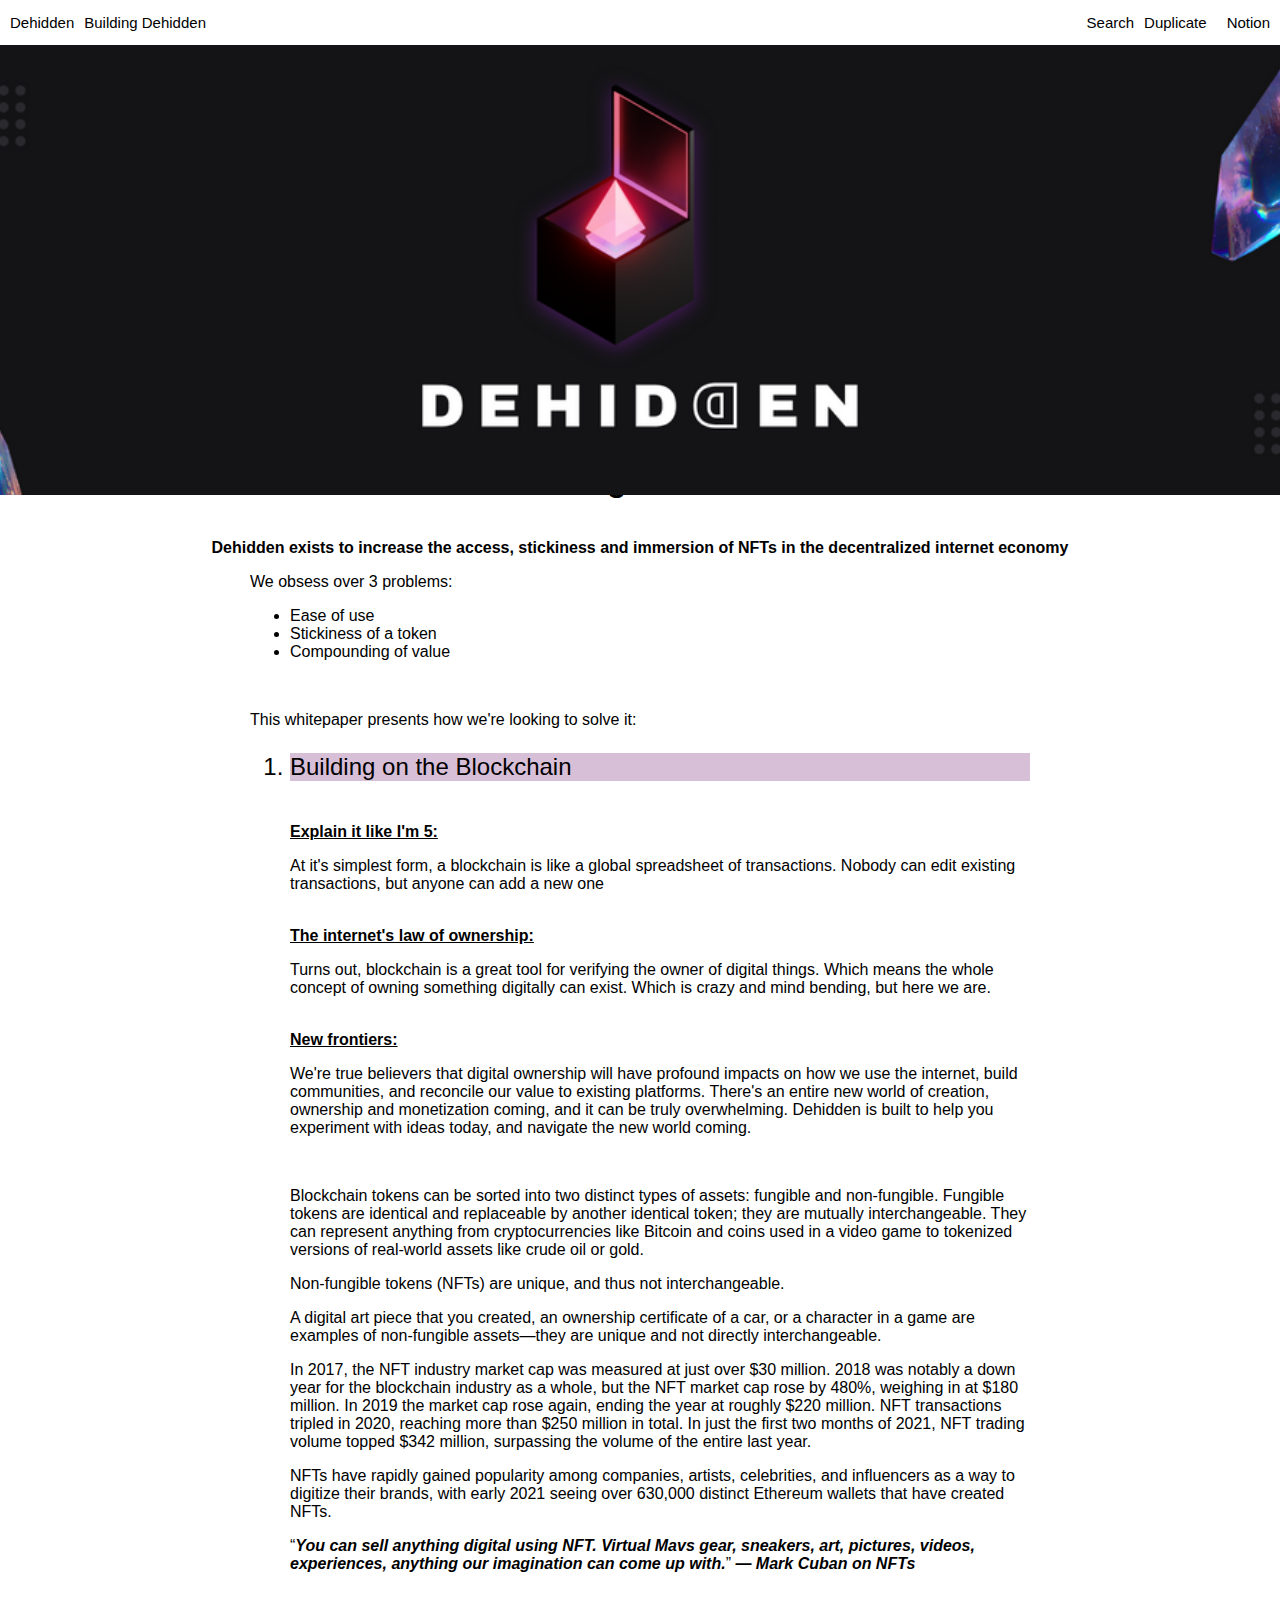
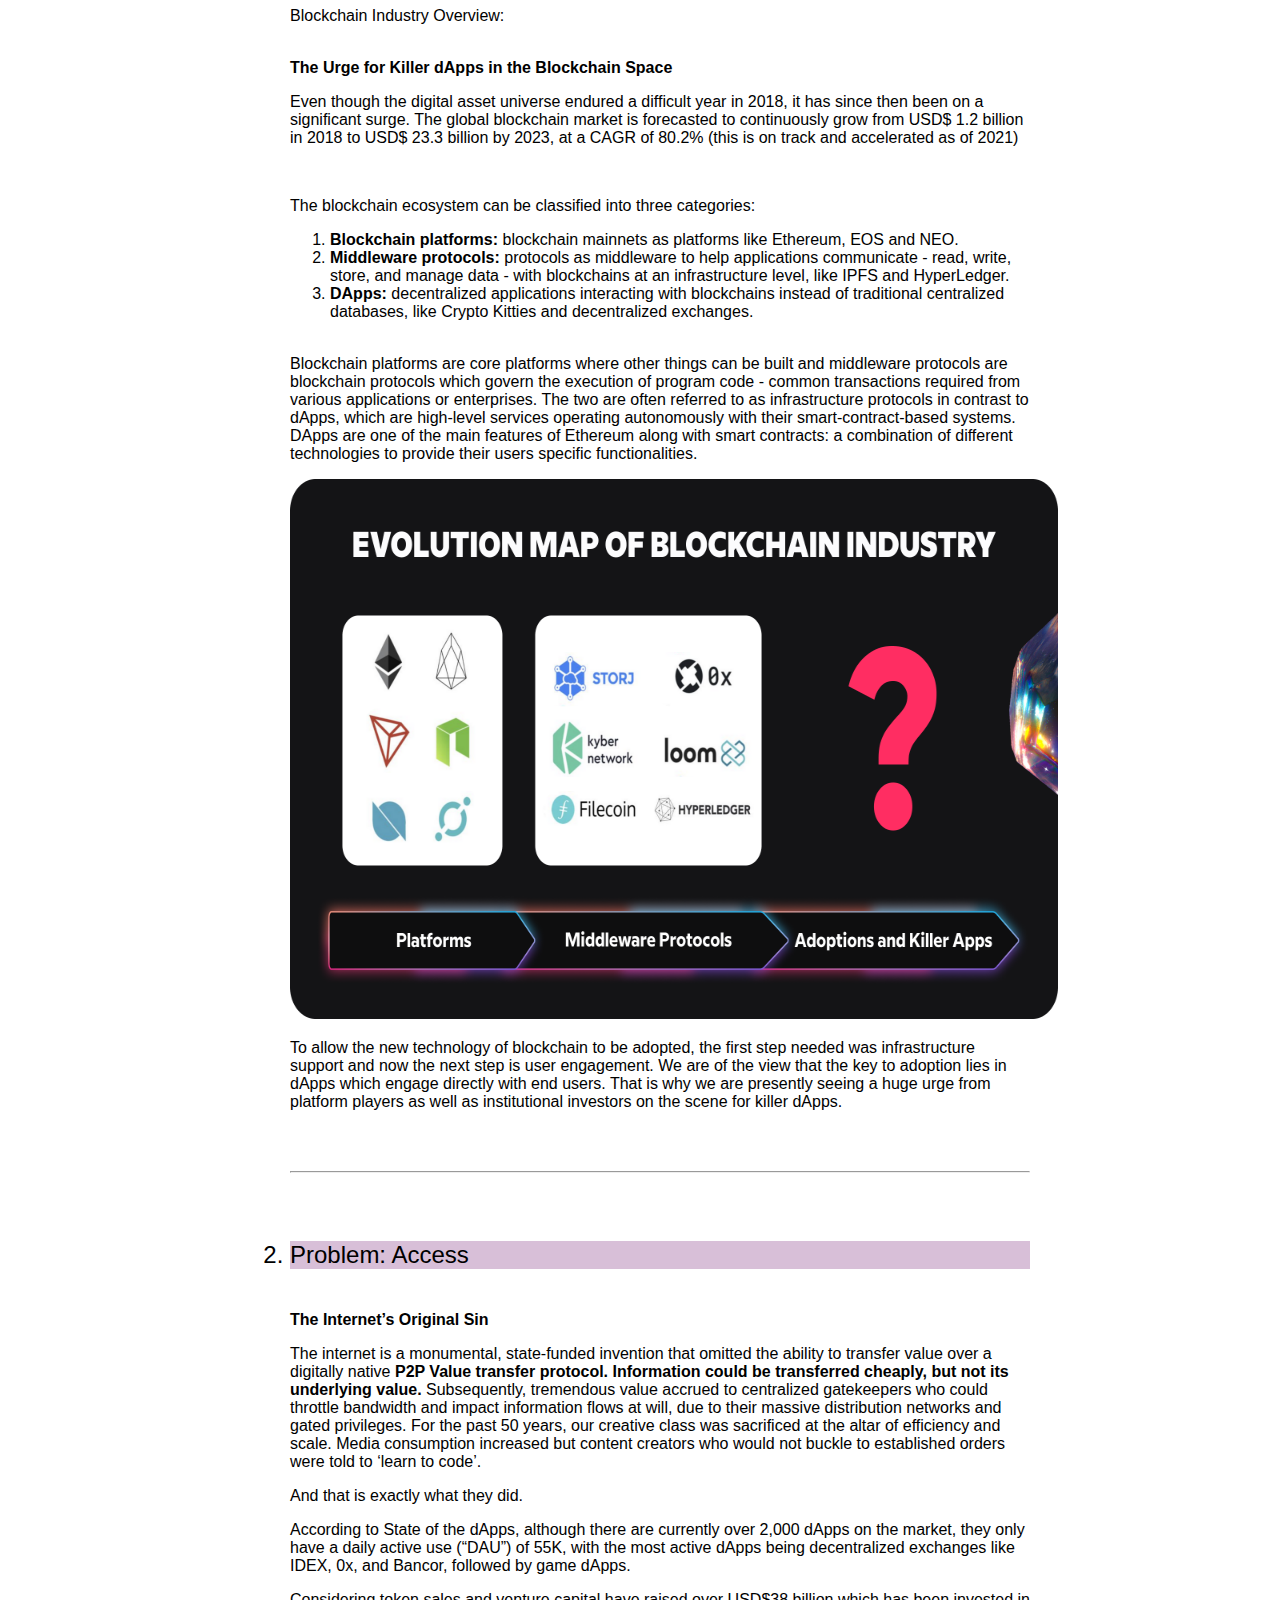
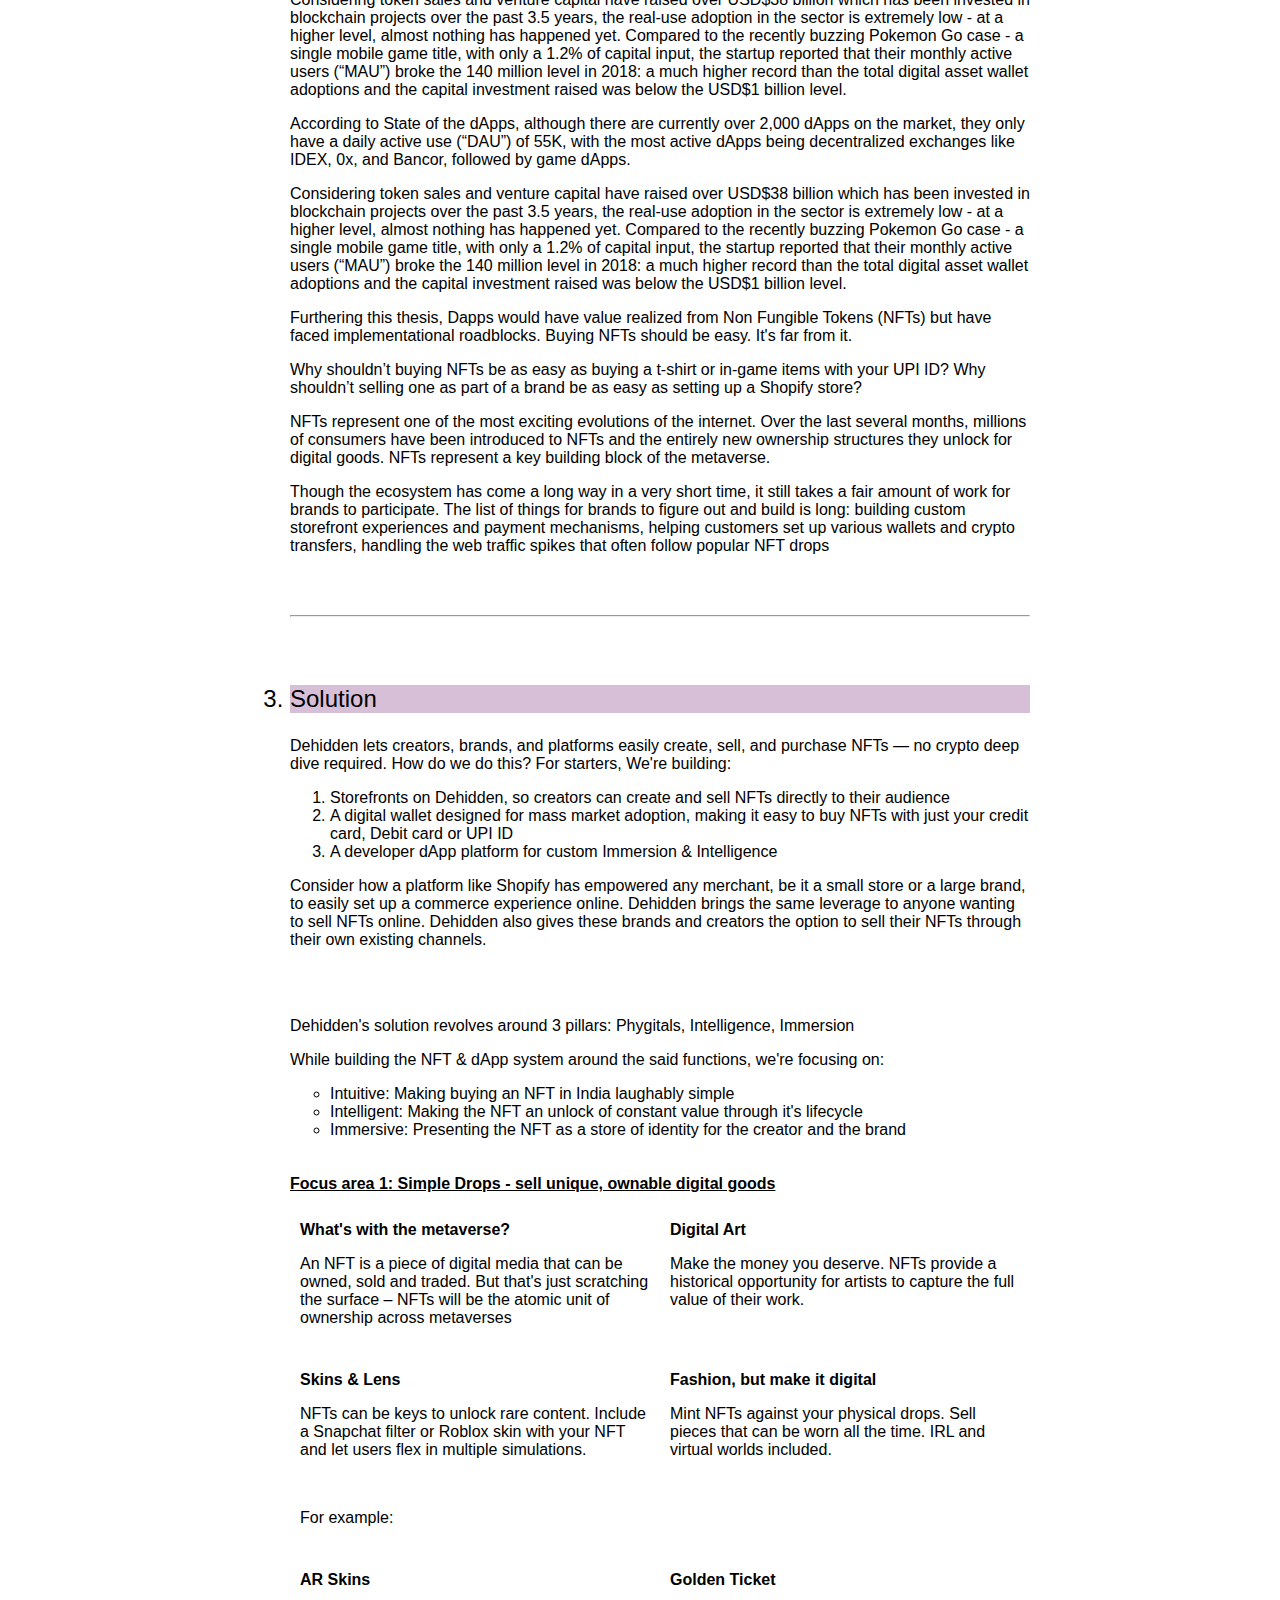
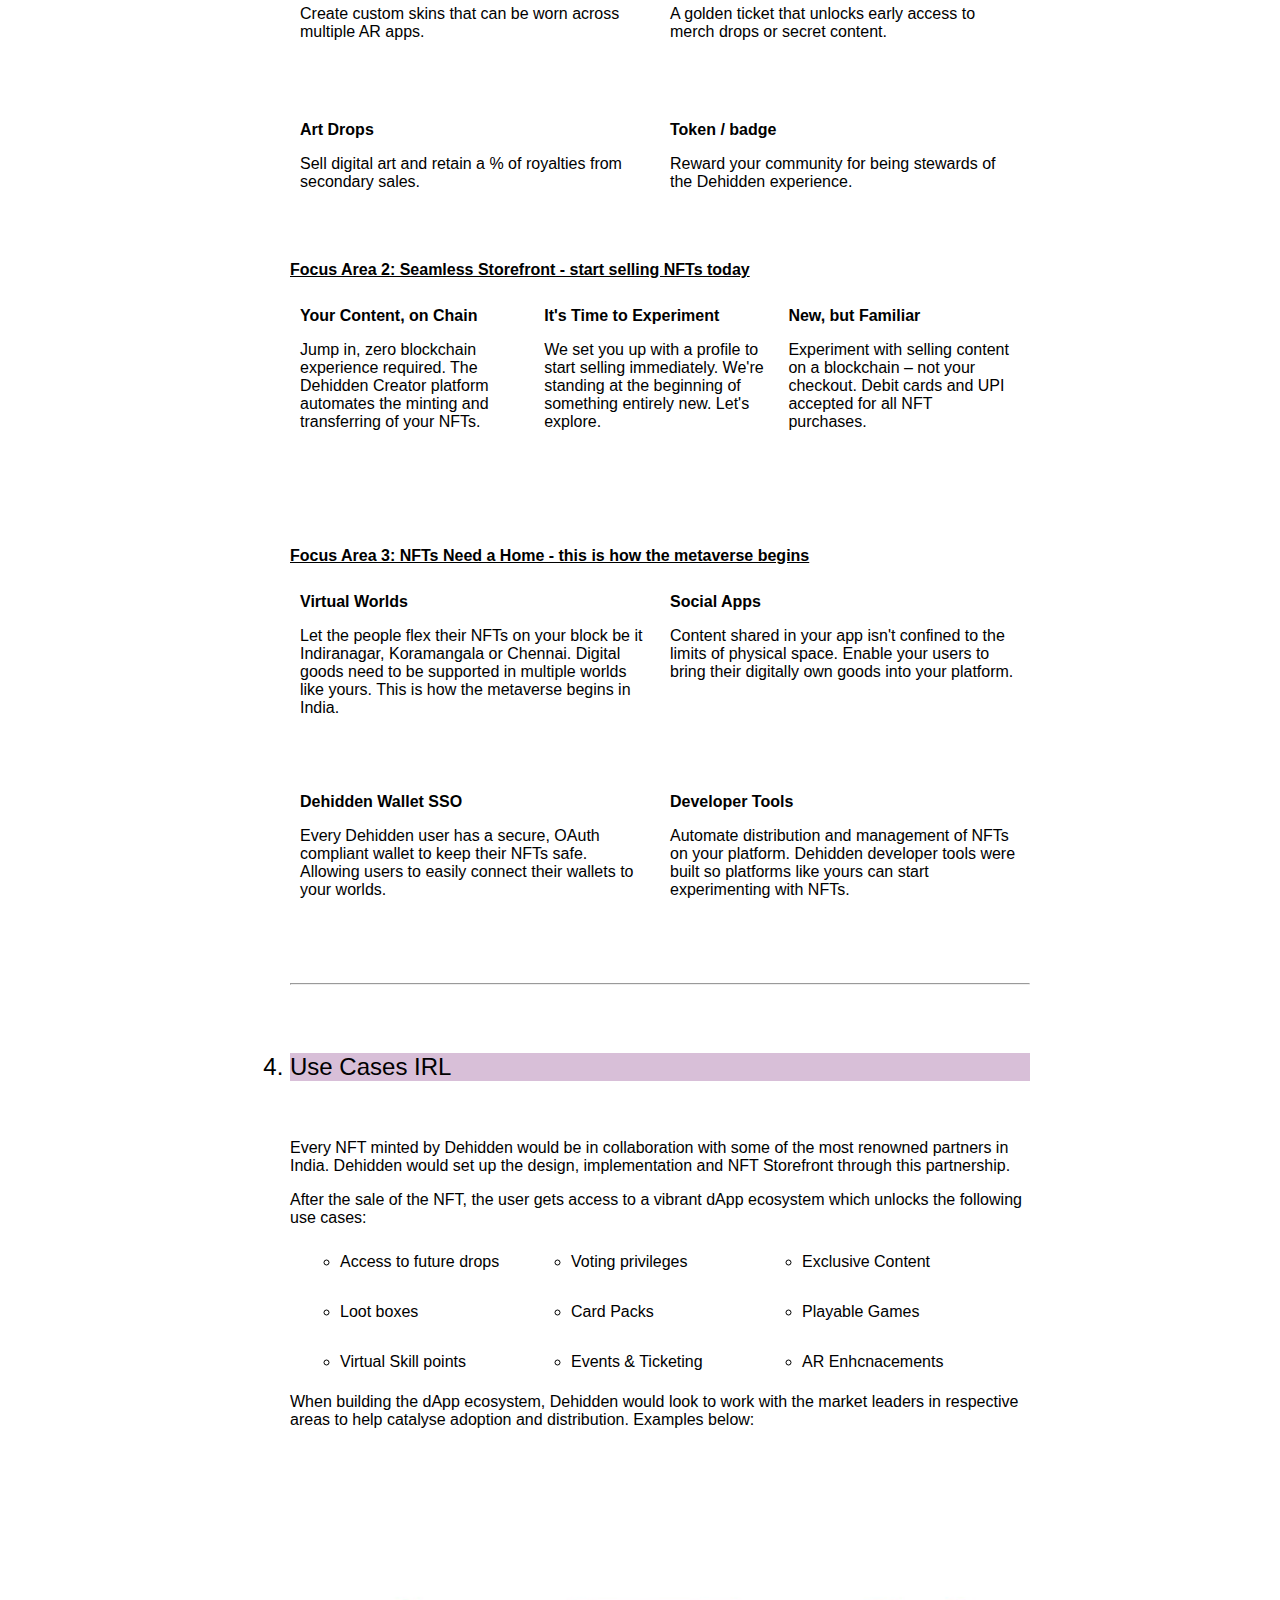
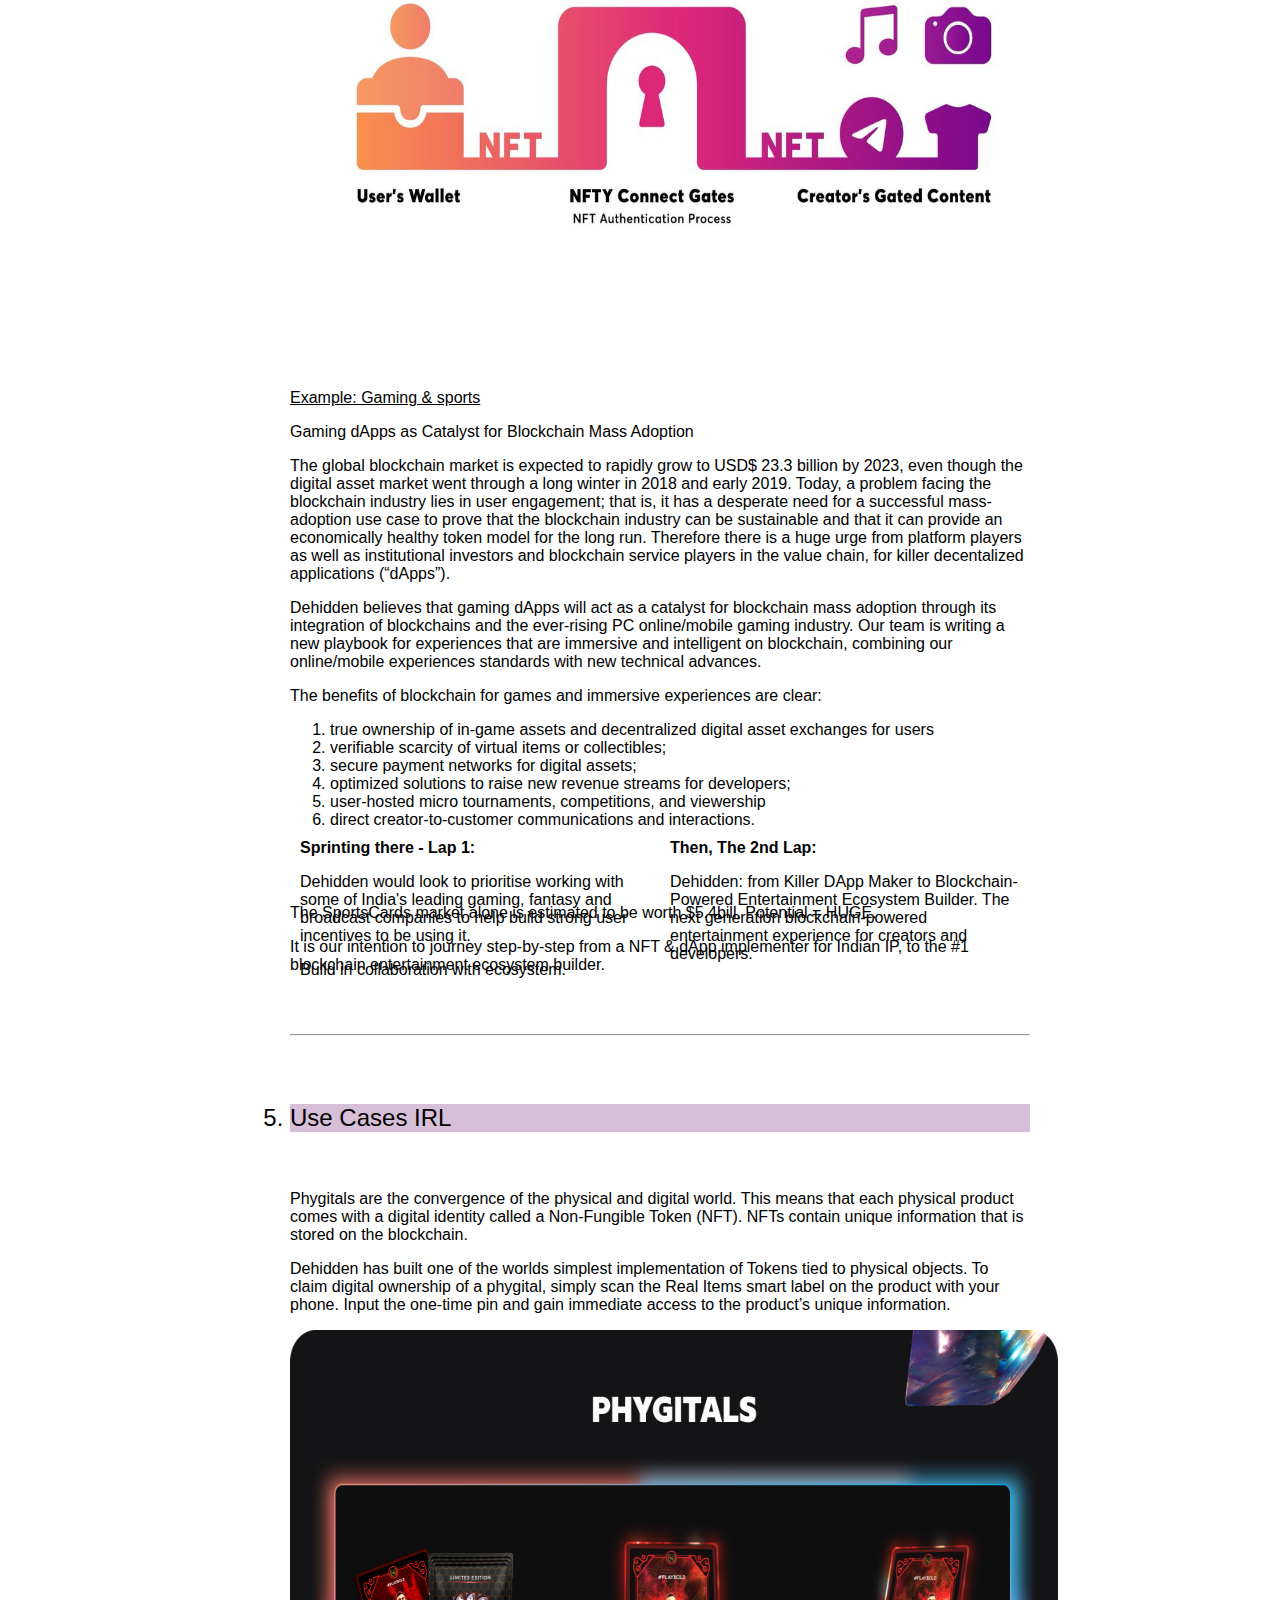
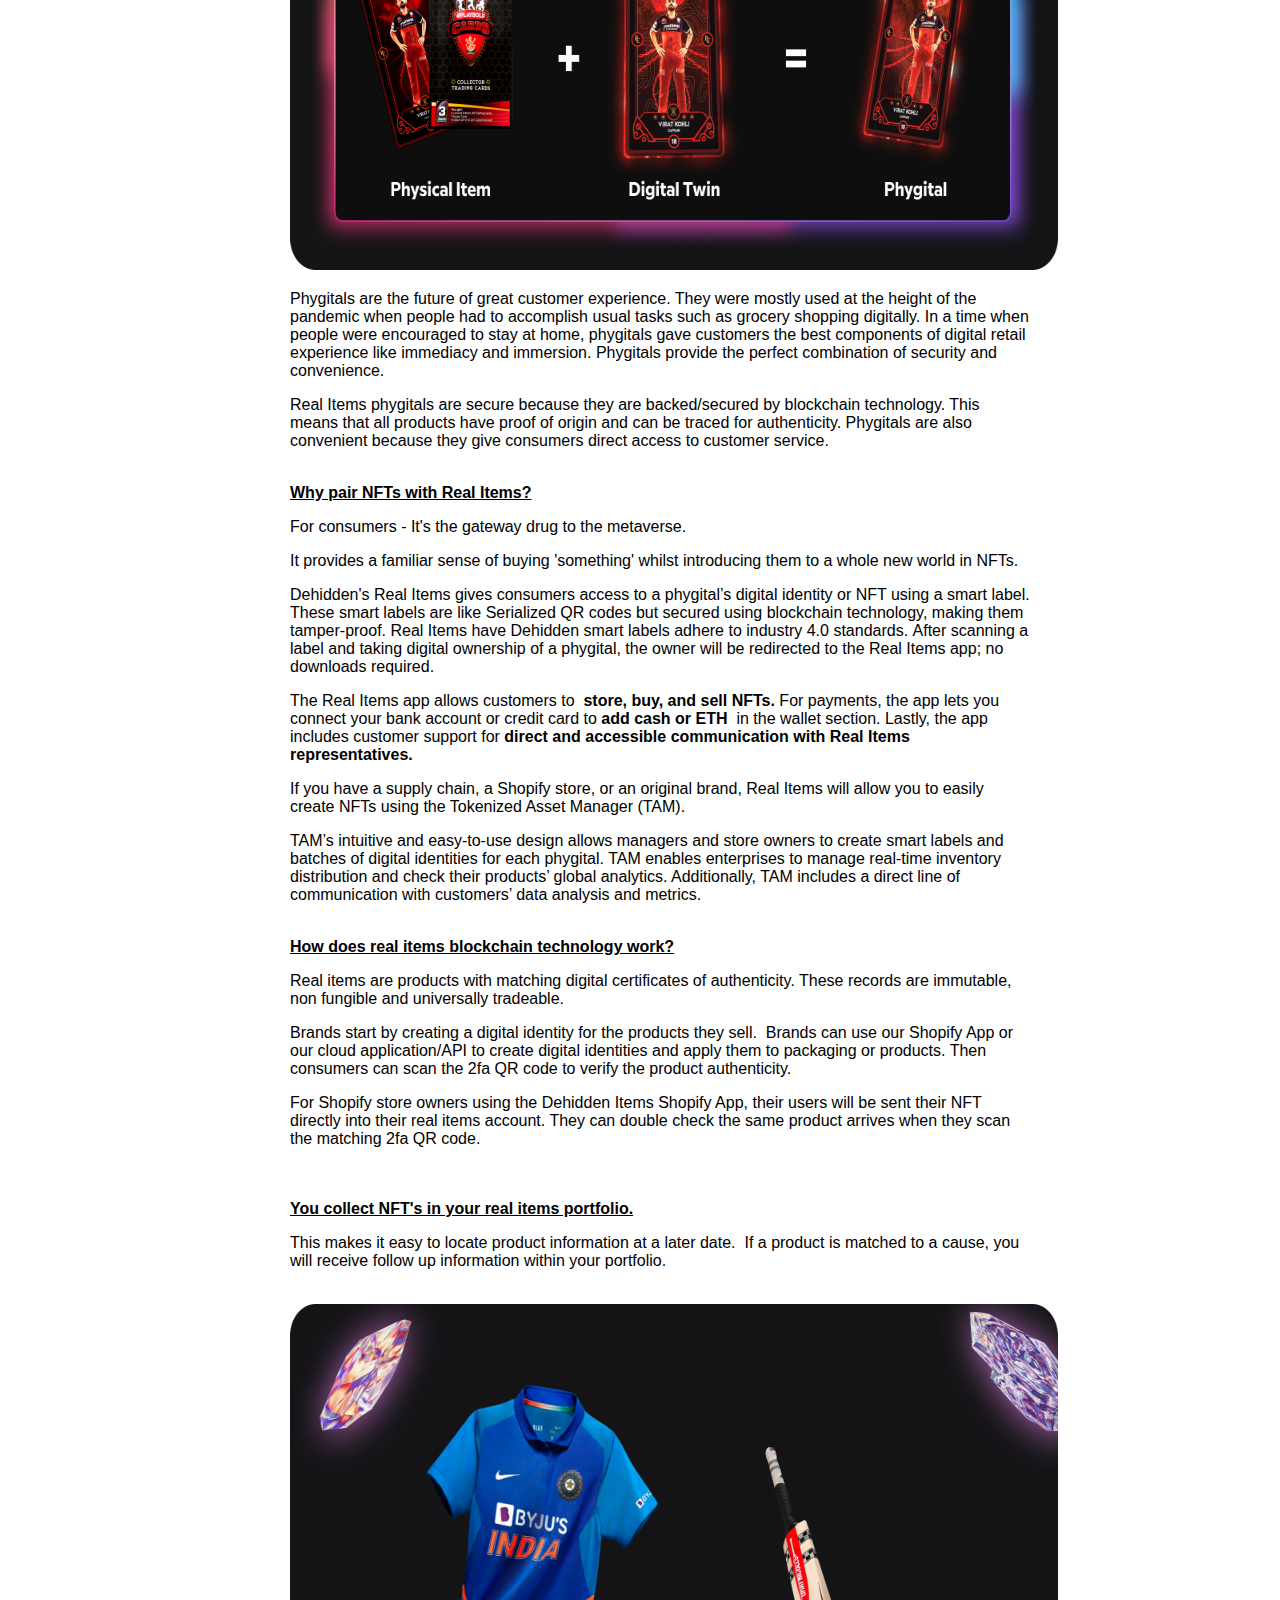
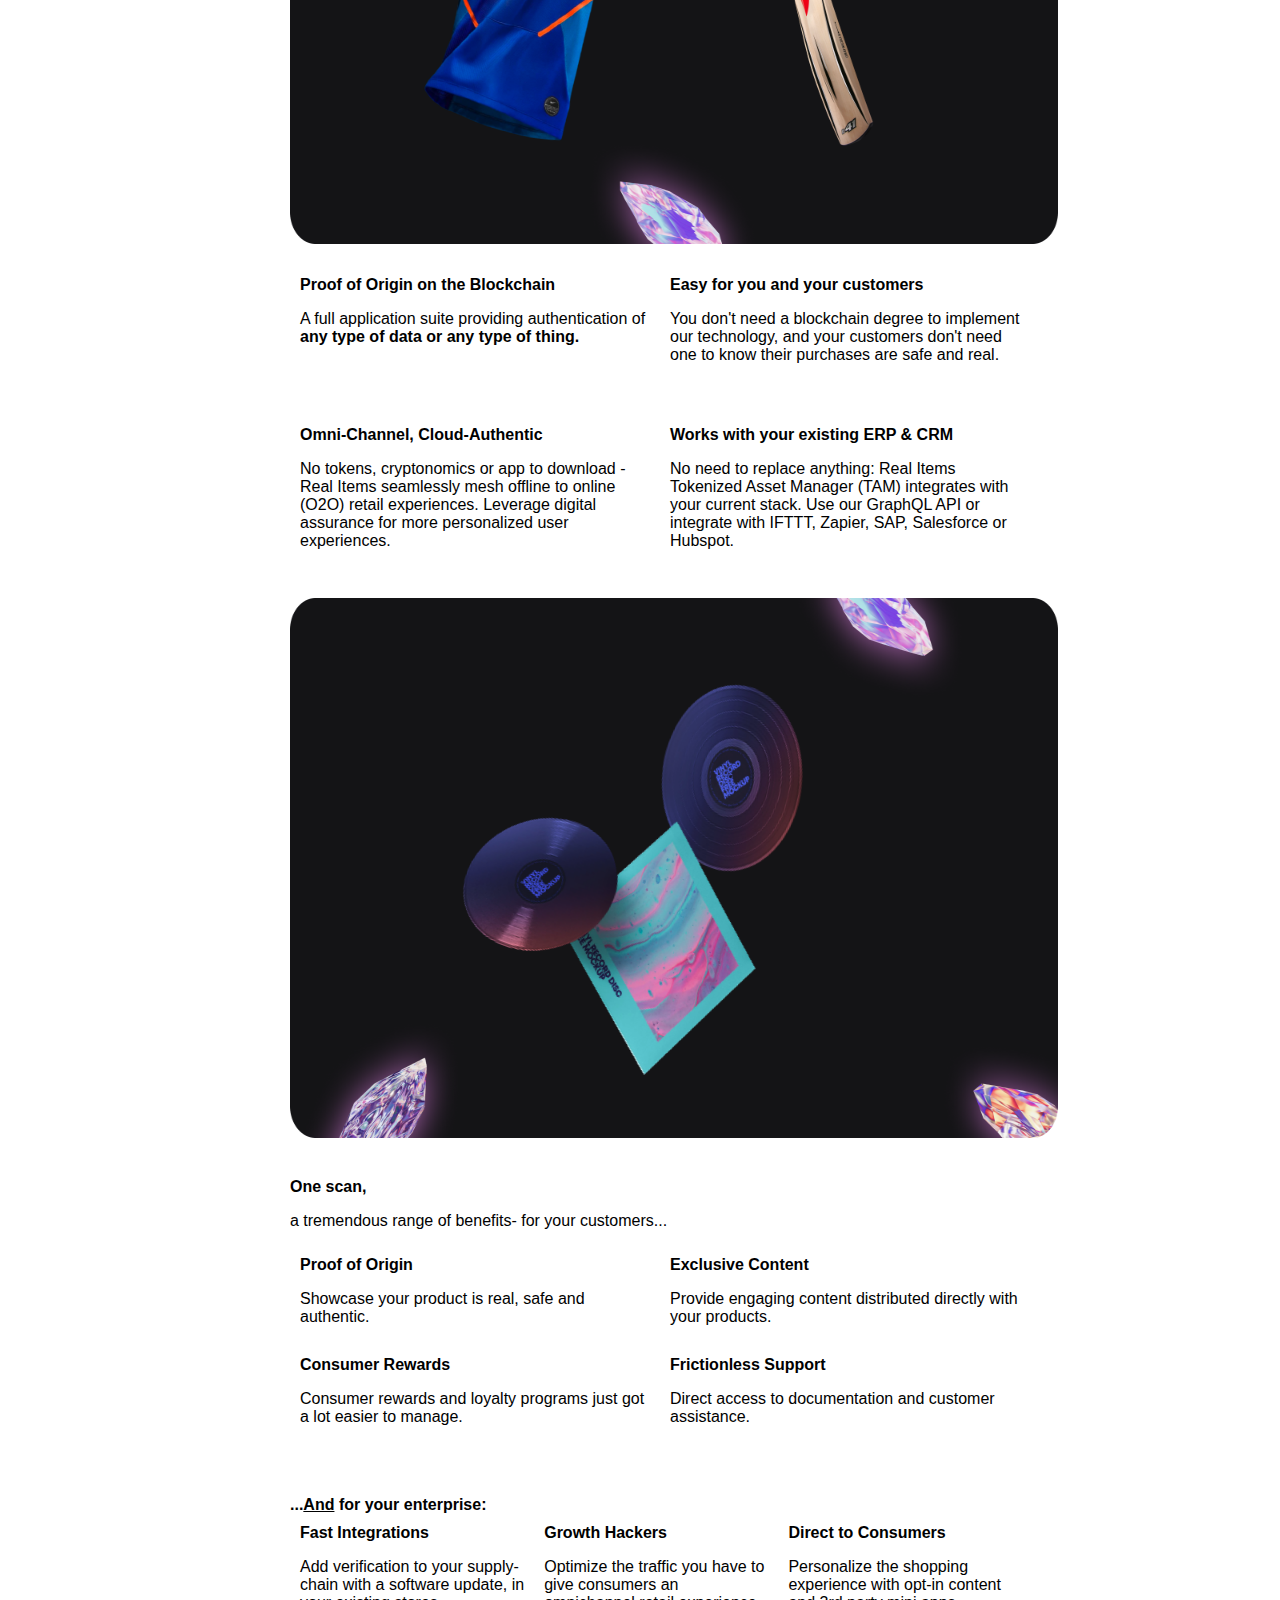
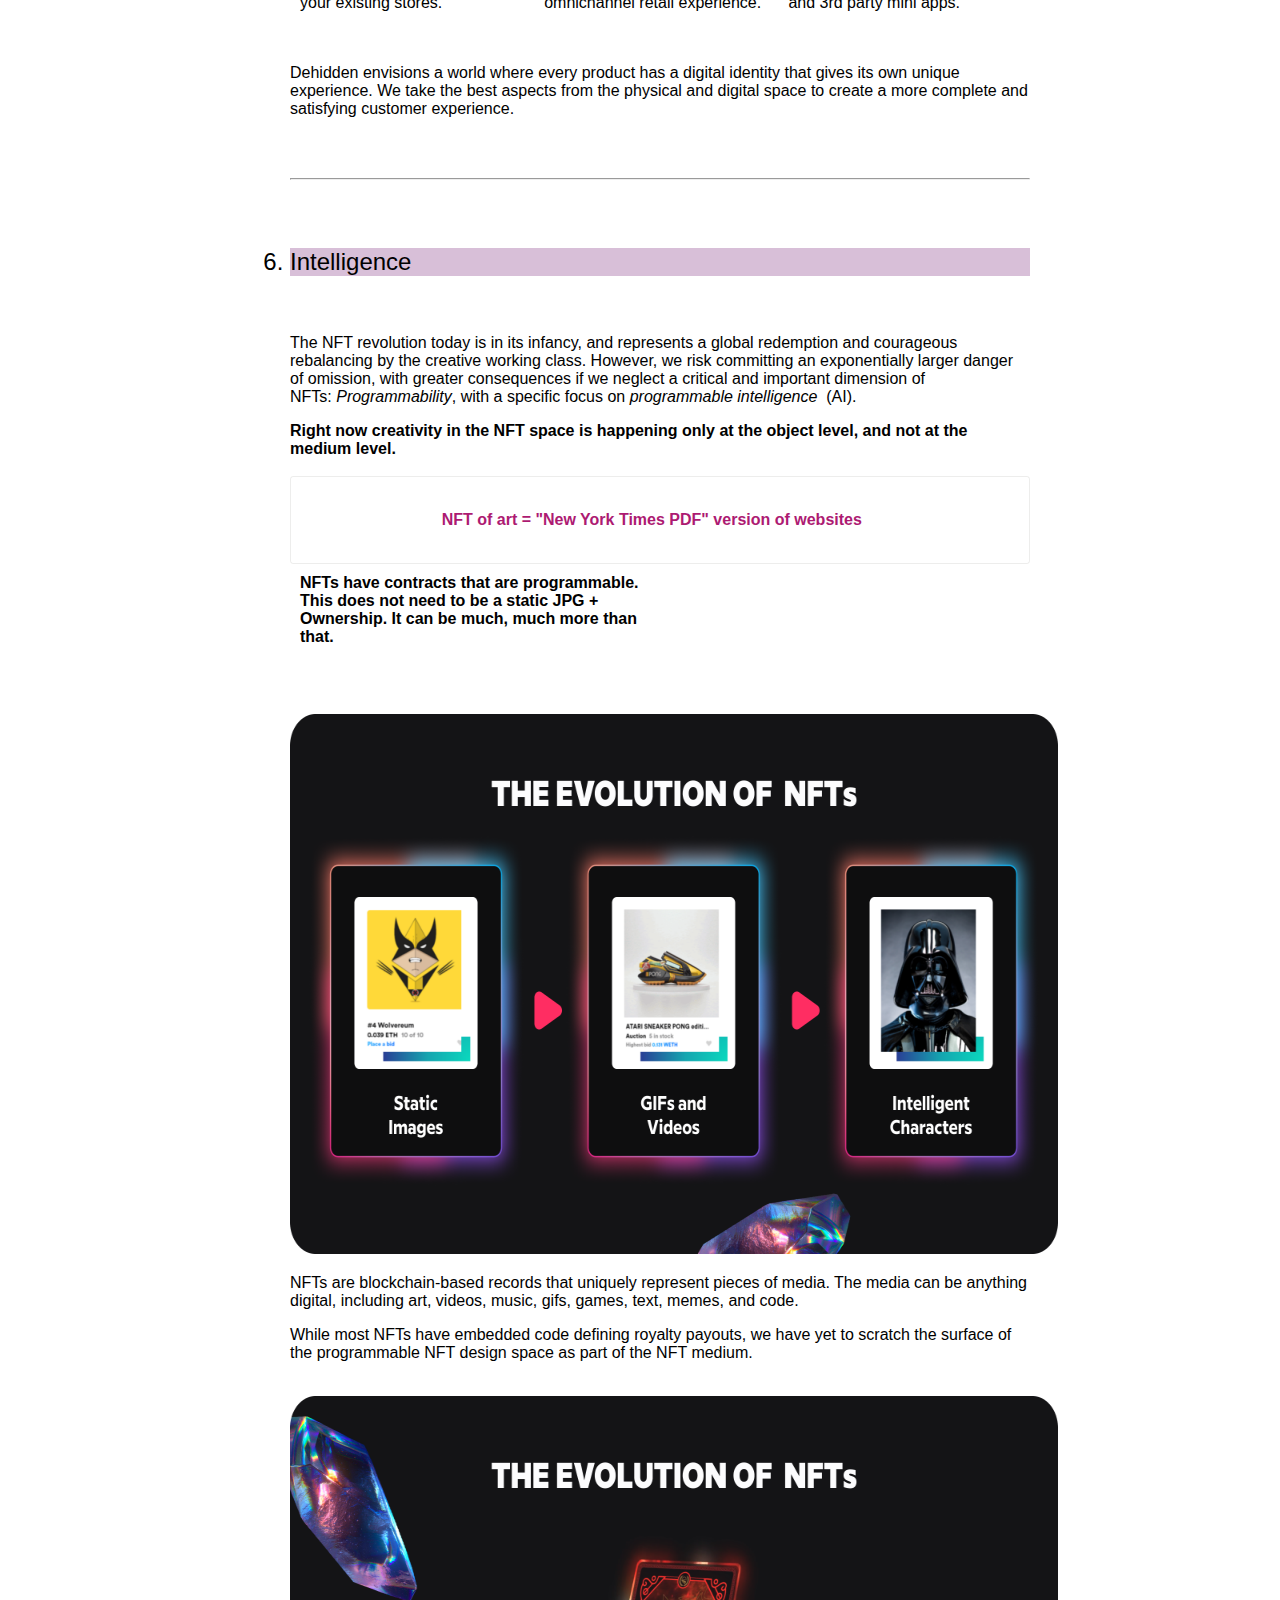
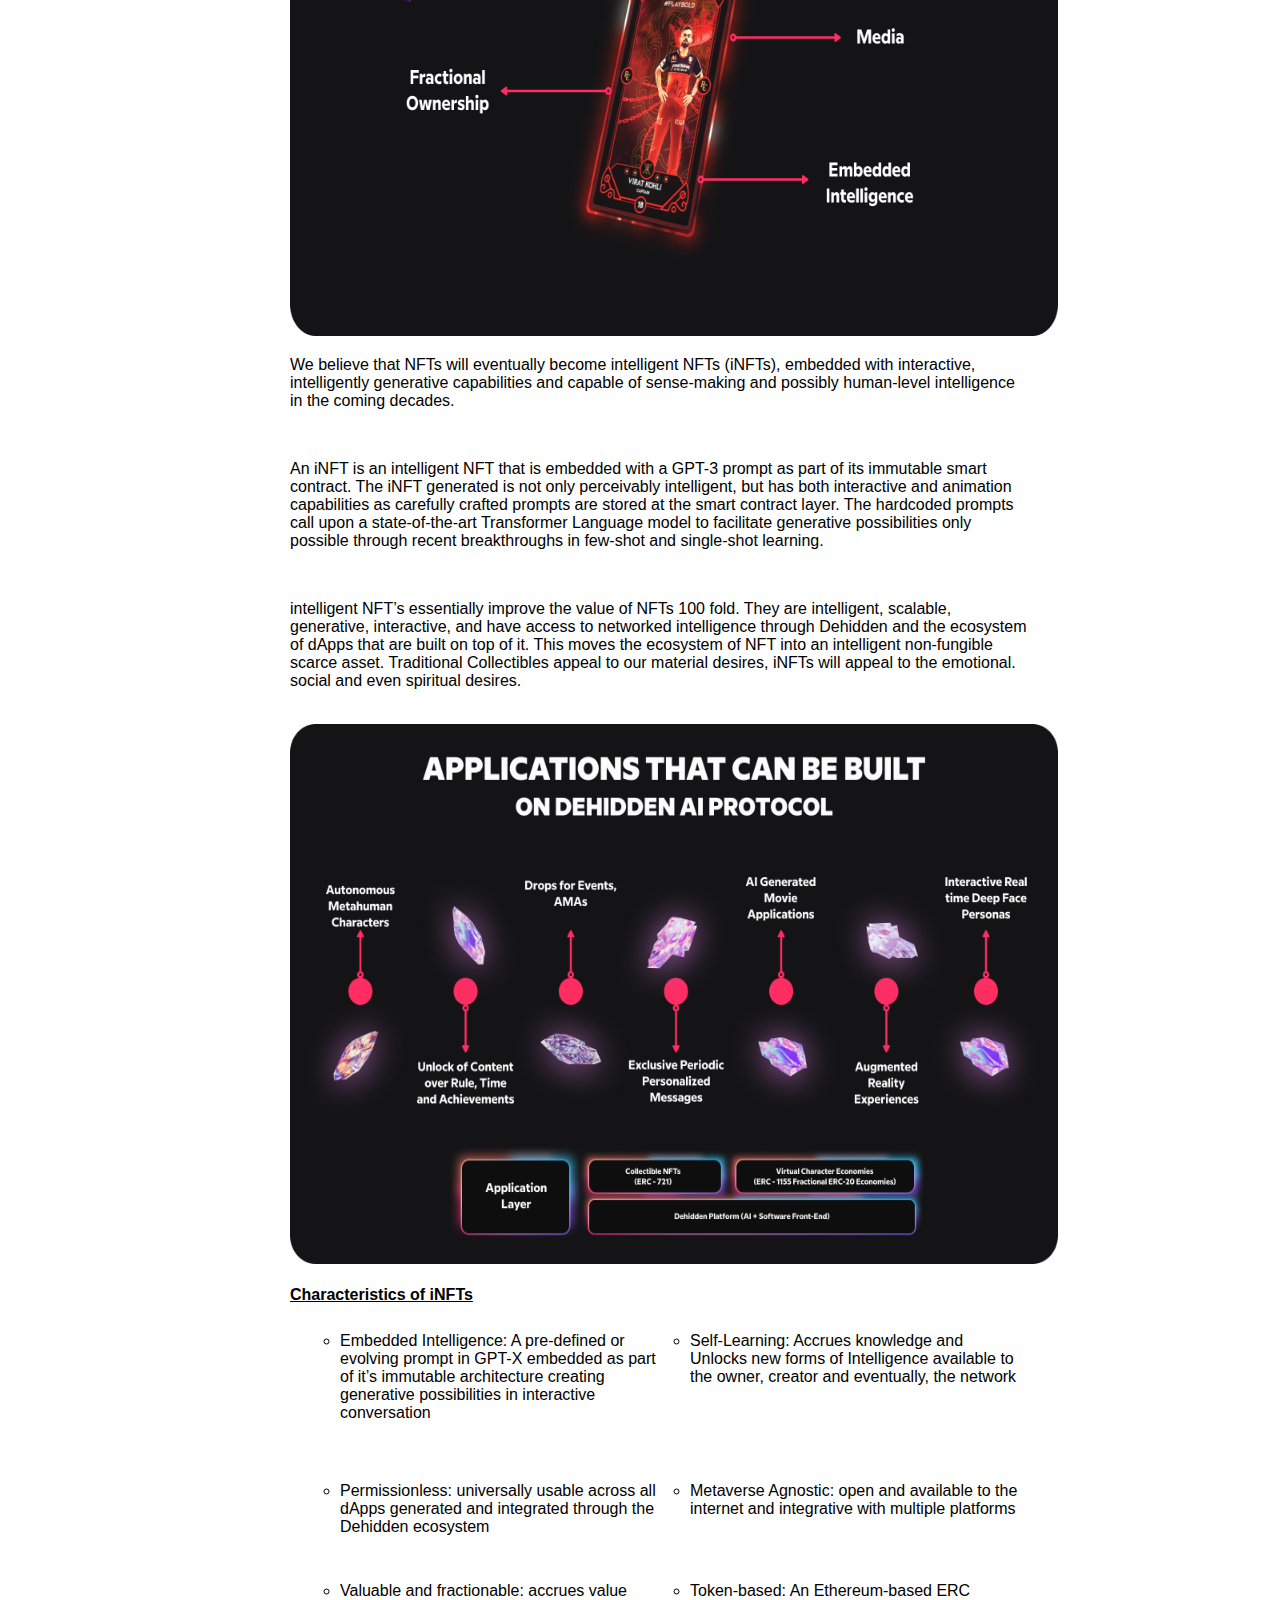
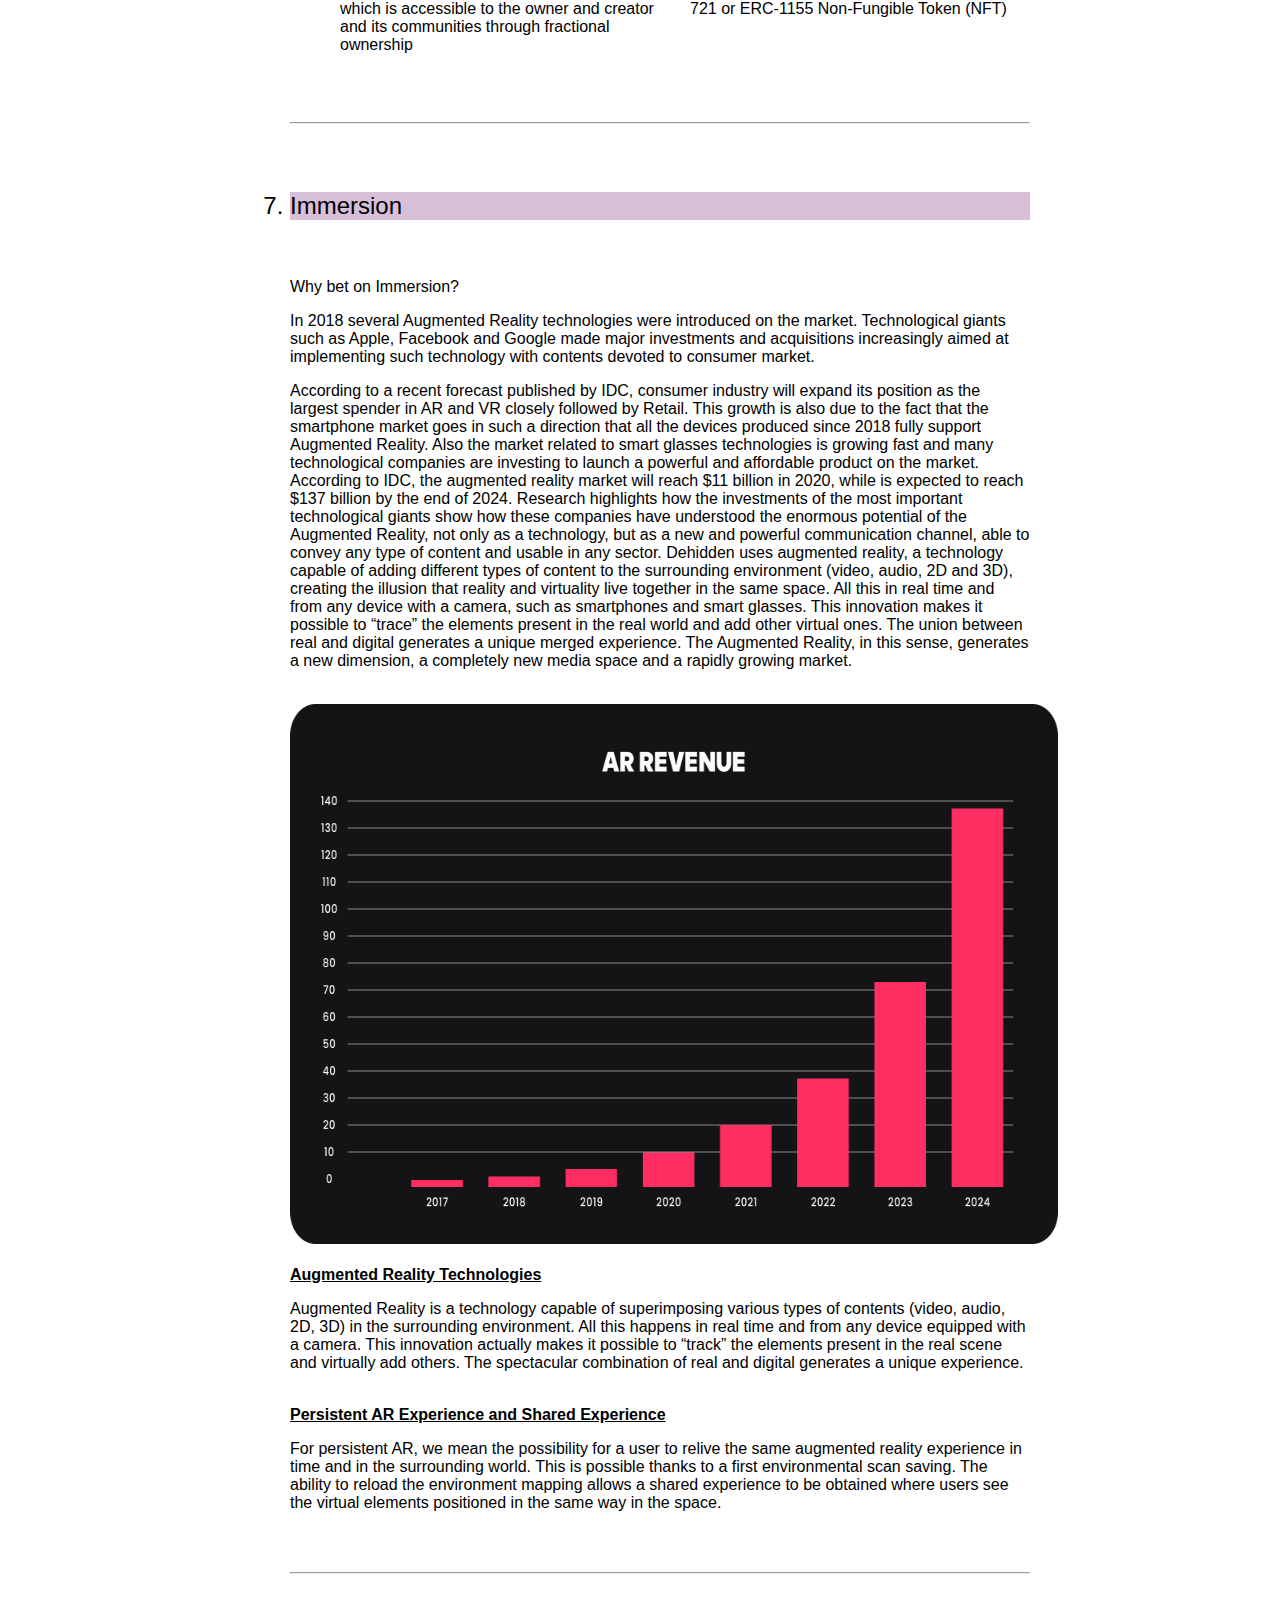
==== commit 24510c42: "updated" ====
--- a/1.html
+++ b/1.html
@@ -449,7 +449,169 @@
                 Right now creativity in the NFT space is happening only at the object level, 
                 and not at the medium level. 
             </b>
-            
+            <br>
+            <br>
+            <div style="display: flex;">
+                <div style="padding: 16px 16px 16px 12px; display: flex; width: 100%; border-radius: 3px; border-width: 1px; border-style: solid; border-color: rgba(55, 53, 47, 0.09); background-color: transparent; color: rgb(105, 64, 165);">
+                    <div>
+                        <div class="notion-record-icon notranslate notion-focusable" role="button" aria-disabled="true" tabindex="-1" style="user-select: none; transition: background 20ms ease-in 0s; display: flex; align-items: center; justify-content: center; height: 24px; width: 24px; border-radius: 3px; flex-shrink: 0;">
+                            <div style="display: flex; align-items: center; justify-content: center; height: 24px; width: 24px;">
+                                <div style="height: 16.8px; width: 16.8px; font-size: 16.8px; line-height: 1.1; margin-left: 0px; color: black;">
+                                    <img class="notion-emoji" alt="🚨" aria-label="🚨" src="[data-uri]" style="width: 100%; height: 100%; background: url(&quot;/images/twitter-emoji-spritesheet-64.png&quot;) 60.7143% 100% / 5700% 5700%;">
+                                </div>
+                            </div>
+                        </div>
+                    </div>
+                    <div contenteditable="false" spellcheck="true" placeholder="Type something…" data-root="true" class="" style="max-width: 100%; width: 100%; white-space: pre-wrap; word-break: break-word; caret-color: rgb(55, 53, 47); margin-left: 8px;">
+                        <span style="font-weight:600;color:rgb(173,26,114)" data-token-index="0">NFT of art = "New York Times PDF" version of websites </span>
+                    </div>
+                </div>
+            </div>
+            <div class="row">
+                <div class="column41" style="float: left;width: 50%; padding: 10px; height: 150px;">
+                    <b>NFTs have contracts that are programmable. 
+                        This does not need to be a static JPG + Ownership. 
+                        It can be much, much more than that. 
+                    </b>
+                </div>
+            </div>
+            <img src="./Evolution_of_NFTs_1.png" alt="" style="height: 60vh; width: 60vw;">
+            <br>
+            <p>NFTs are blockchain-based records that uniquely represent pieces of media. The media can be anything digital, including art, videos, music, gifs, games, text, memes, and code.</p>
+            <p>While most NFTs have embedded code defining royalty payouts, we have yet to scratch the surface of the programmable NFT design space as part of the NFT medium.</p>
+            <br>
+            <img src="./Evolution_of_NFTs_2.png" alt="" style="height: 60vh; width: 60vw;">
+            <br>
+            <p>We believe that NFTs will eventually become intelligent NFTs (iNFTs), embedded with interactive, intelligently generative capabilities and capable of sense-making and possibly human-level intelligence in the coming decades.</p>
+            <br>
+            <p>An iNFT is an intelligent NFT that is embedded with a GPT-3 prompt as part of its immutable smart contract. The iNFT generated is not only perceivably intelligent, but has both interactive and animation capabilities as carefully crafted prompts are stored at the smart contract layer. The hardcoded prompts call upon a state-of-the-art Transformer Language model to facilitate generative possibilities only possible through recent breakthroughs in few-shot and single-shot learning.</p>
+            <br>
+            <p>intelligent NFT’s essentially improve the value of NFTs 100 fold. They are intelligent, scalable, generative, interactive, and have access to networked intelligence through Dehidden and the ecosystem of dApps that are built on top of it. This moves the ecosystem of NFT into an intelligent non-fungible scarce asset. Traditional Collectibles appeal to our material desires, iNFTs will appeal to the emotional. social and even spiritual desires.</p>
+            <br>
+            <img src="./Alithea.png" alt="" style="height: 60vh; width: 60vw;">
+            <br>
+            <br>
+            <b><u>Characteristics of iNFTs</u></b>
+            <br>
+            <br>
+            <ul>
+                <div class="row">
+                    <div class="column51" style="float: left;width: 50%; padding: 10px; height: 150px;">
+                        <li>Embedded Intelligence: A pre-defined or evolving prompt in GPT-X embedded as part of it’s immutable architecture creating generative possibilities in interactive conversation</li>
+                    </div>
+                    <div class="column52" style="float: left;width: 50%; padding: 10px; height: 150px;">
+                        <li>Self-Learning: Accrues knowledge and Unlocks new forms of Intelligence available to the owner, creator and eventually, the network</li>
+                    </div>
+                </div>
+                <div class="row">
+                    <div class="column51" style="float: left;width: 50%; padding: 10px; height: 100px;">
+                        <li>Permissionless: universally usable across all dApps generated and integrated through the Dehidden ecosystem</li>
+                    </div>
+                    <div class="column52" style="float: left;width: 50%; padding: 10px; height: 100px;">
+                        <li>Metaverse Agnostic: open and available to the internet and integrative with multiple platforms</li>
+                    </div>
+                </div>
+                <div class="row">
+                    <div class="column51" style="float: left;width: 50%; padding: 10px; height: 150px;">
+                        <li>Valuable and fractionable: accrues value which is accessible to the owner and creator and its communities through fractional ownership</li>
+                    </div>
+                    <div class="column52" style="float: left;width: 50%; padding: 10px; height: 150px;">
+                        <li>Token-based: An Ethereum-based <a>ERC 721</a> or <a>ERC-1155 Non-Fungible Token (NFT)</a></li>
+                    </div>
+                </div>
+            </ul>
+            <br><br>
+            <hr>
+            <br><br>
+            <li style="font-size: x-large;"><p style="background-color: thistle;">Immersion</p></li>
+            <br>
+            <p>Why bet on Immersion?</p>
+            <p>In 2018 several Augmented Reality technologies were introduced on the market. Technological giants such as Apple, Facebook and Google made major investments and acquisitions increasingly aimed at implementing such technology with contents devoted to consumer market. </p>
+            <p>
+                According to a recent forecast published by IDC, consumer industry will expand its position as the largest spender in AR and VR closely followed by Retail. This growth is also due to the fact that the smartphone market goes in such a direction that all the devices produced since 2018 fully support Augmented Reality. Also the market related to smart glasses technologies is growing fast and many technological companies are investing to launch a powerful and affordable product on the market.
+                According to IDC, the augmented reality market will reach $11 billion in 2020, while is expected to reach $137 billion by the end of 2024. Research highlights how the investments of the most important technological giants show how these companies have understood the enormous potential of the Augmented Reality, not only as a technology, but as a new and powerful communication channel, able to convey any type of content and usable in any sector.
+                Dehidden uses augmented reality, a technology capable of adding different types of content to the surrounding environment (video, audio, 2D and 3D), creating the illusion that reality and virtuality live together in the same space. All this in real time and from any device with a camera, such as smartphones and smart glasses. This innovation makes it possible to “trace” the elements present in the real world and add other virtual ones. The union between real and digital generates a unique merged experience. The Augmented Reality, in this sense, generates a new dimension, a completely new media space and a rapidly growing market.
+            </p>
+            <br>
+            <img src="./AR_Revenue.png" alt="" style="height: 60vh; width: 60vw;">
+            <br>
+            <br>
+            <b><u>Augmented Reality Technologies</u></b>
+            <p>
+                Augmented Reality is a technology capable of superimposing various types of
+                contents (video, audio, 2D, 3D) in the surrounding environment. All this happens in
+                real time and from any device equipped with a camera. This innovation actually
+                makes it possible to “track” the elements present in the real scene and virtually
+                add others. The spectacular combination of real and digital generates a unique
+                experience.
+            </p>
+            <br>
+            <b><u>Persistent AR Experience and Shared Experience</u></b>
+            <p>
+                For persistent AR, we mean the possibility for a user to relive the same augmented
+                reality experience in time and in the surrounding world. This is possible thanks to a
+                first environmental scan saving.
+                The ability to reload the environment mapping allows a shared experience to be
+                obtained where users see the virtual elements positioned in the same way in the
+                space.
+            </p>
+            <br>
+            <br>
+            <hr>
+            <br>
+            <br>
+            <li style="font-size: x-large;"><p style="background-color: thistle;">The Metaverse</p></li>
+            <div data-block-id="66f1983a-4844-4462-9dbc-b26e8ab18642" class="notion-selectable notion-quote-block" style="width: 100%; margin-top: 4px; margin-bottom: 4px;"><div style="font-size: 1.2em; padding: 3px 2px; color: inherit; fill: inherit; display: flex;"><div contenteditable="false" spellcheck="true" placeholder="Empty quote" data-root="true" class="" style="max-width: 100%; width: 100%; white-space: pre-wrap; word-break: break-word; caret-color: rgb(55, 53, 47); border-left: 3px solid currentcolor; padding-left: 0.9em; padding-right: 0.9em;">“What the internet is for information, the metaverse is going to do for social connections. I'm no longer bound by physical distance or all these constraints in terms of who I interact with or how I represent who I am. All these things are suddenly unleashed. It's insanely disruptive."
+                                                                                                - Craig Donato - CEO, Roblox</div></div></div>
+            <br>
+            <p>NFT-based markets for physical real estate, digital art, and Fortnite skins might seem only slightly interconnected, but they are all part of a larger opportunity: the Metaverse. As conceptualized in books and movies beginning in the 1990s, the Metaverse is the virtual alternative to our physical universe and may be the next version of the internet.</p>
+            <br>
+            <p>It isn’t yet clear if the Metaverse will be one consolidated entity (like the internet) or many separate interwoven ones (like social media companies), but the way it develops will determine its impact on the financial industry. If there are multiple entities, for example, each will have its own rules and may not follow existing risk models.</p>
+            <p>To envision the potential scale of NFT assets in the Metaverse, imagine a virtual world where every conceivable asset can be bought, sold or traded. Like that world, the Metaverse wouldn’t be constrained by real-world limitations such as raw resource limits, supply chain risk or physics.</p>
+            <p>And why do we depend on Augmented Reality? AR as an application layer on top of the phygital good that makes the NFT keep unlocking more use cases, content. </p>
+            <br>
+            <img src="./Magicverse_1.png" alt="" style="height: 60vh; width: 60vw;">
+            <img src="./Magicverse_2.png" alt="" style="height: 60vh; width: 60vw;">
+            <br>
+            <br>
+            <b>Each new evolution in technology poses one key question: who will identify its value first and recap the greatest reward, and who will scramble to catch up before it's too late?</b>
+            <p>One thing is clear: for those who understand and leverage NFTs and other emerging technologies, there are fortunes to be made. But for most, that’s easier said than done. In this piece, we’re going to break down the principles surrounding virtual product marketplaces into the core concepts that businesses should understand to get an early edge in this space.</p>
+            <p>Today, as I write this, people are building lasting virtual relationships, owning and decorating virtual spaces, and competing for scarce virtual resources across a multitude of distinct virtual ecosystems. And as augmented reality becomes more pervasive, we find virtual overlays playing part in how we view the physical world that, at least so far, we still call the “real” one.</p>
+            <p>Today’s virtual worlds are mostly constrained to PC and tablet interfaces, and as such, they’re limited by the not-so-immersive capabilities of that hardware–a far-cry from the indistinguishable alternate realities of science fiction. But, as VR hardware becomes more advanced and more affordable, these virtual experiences will become more “real” and the line between our physical world and the virtual worlds we inhabit will begin to blur.</p>
+            <p>The Shift to the Metaverse</p>
+            <p>Aside from hardware, the biggest obstacle to the growth of virtual reality is the absence of a coherent cross-world ecosystem. While some virtual worlds strive toward universality, most common virtual environments are intentionally limited to certain games, objectives, or communities.</p>
+            <p>Eventually, a shared interface will develop to connect virtual spaces with the augmented-reality enhanced physical world. That collective, persistent layer of connected virtual worlds is known as “the metaverse.”</p>
+            <p>How that evolution will happen is unclear, but experts agree that virtual and augmented reality, the collective metaverses, are already becoming a ubiquitous part of human existence. That’s why smart companies are placing big bets in this space. In fact, 20% of Facebook’s entire workforce is currently invested in developing VR and AR technologies.</p>
+            <p>But most companies haven’t come close to this level of investment, mostly because they don’t know where to start. This ad/short film from Windows Mixed Reality should help you extend your imagination to the sphere of the metaverse.</p>
+            <br>
+            <br>
+            <br>
+            <b><u>The Business Oppourtunity</u></b>
+            <b>Opportunity #1: Selling Virtual Products</b>
+            <p>A virtual product is an exclusively digital representation of a product. It may be a virtual representation of a real product, or it may be a product that only exists in the virtual realm. While these products may not be “real” in the way we traditionally consider reality to be, they are plenty real enough for real people to be spending real money on them.</p>
+            <p>For many companies, the applications for virtual products might be obvious. It’s easy to imagine someone buying a virtual high-end Ferrari to get an edge in a virtual racing simulator. Someone wearing an expensive suit in a virtual environment gains a similar benefit to wearing one in real life.</p>
+            <p>The message is simple. If you make and sell products in the real world, there’s probably a way to make and sell those products in virtual environments. And as we progress toward an immersive multiverse, the value of those products will only increase.</p>
+            <br>
+            <b> Opportunity #2: Reaching Massive Audiences</b>
+            <p>Globally, the video game industry is larger than the sports and film industries combined. Think about that for a second. How badly would you like for your products and/or brand to be featured in a hit movie or on a sports broadcast? </p>
+            <p>Even if you can’t make a fortune selling virtual products right now, you can immediately begin to leverage massive boosts in brand equity. Whether or not you have a product with a use case that matches one of today’s virtual worlds, you have a brand that can be put on virtual clothing, signage, artwork, and more.Not only are these audiences large, but they’re likely divergent in important ways from your traditional brand audience. </p>
+            <p>Companies are using NFTs and virtual products to reach younger audiences. Two-thirds of Fortnite players are 24 years old and younger. Roblox’s user base is even younger, with two-thirds of players under 16. Luxury brands in particular find value in allowing virtual users to purchase virtual versions of their expensive products long before they might be able to do so in the “real” world.</p>
+            <br>
+            <b>Opportunity #3: Protecting Your IP</b>
+            <p>Most people’s first question about virtual products is how to maintain a product’s value when they are more easily imitated or counterfeited. Counterfeiting is obviously a problem in most industries in the real world, from sneakers to fine art. In the virtual world it gets even more complicated.In the physical world, the details of materials and construction are what separate a counterfeit Rolex watch from a real one. </p>
+            <p>In virtual worlds, it’s possible to generate “virtually” identical copies of virtual products with no apparent distinctions in the product files themselves. How do you maintain and enforce scarcity and exclusivity with virtual products? That’s where NFTs come in.The blockchain can seem really complicated at first glance, but the best way to think about it is as a record of ownership for a certain virtual asset, be it a virtual product or a unit of cryptocurrency. The difference between a blockchain and another record of ownership–say, the ledger in your bank account–is that no one owns the blockchain. It’s decentralized and no one has authority to alter, change, or destroy it.</p>
+            <p>So, if you own one bitcoin, that unit is connected to a record in the blockchain. You can’t spend it twice because an identical record for that coin can’t be created. When you spend that bitcoin or give it to someone else, what you actually give them is the unique reference to its record in the blockchain.NFTs are similar to units of cryptocurrency in that they are generated and protected via blockchain technology. How they differ is that there is no “fungible” or tradeable value assigned to an NFT in itself. One bitcoin is considered to have the same value as every other bitcoin in existence, and as such they can be indexed to a value relative to other currencies or commodities. </p>
+            <p>An NFT has no value in itself. It’s simply an unalterable and indestructible record of ownership that can point to any virtual asset, from a piece of 3D digital art. An NFT is a secure means of asserting ownership over a virtual asset. If a virtual product is protected via an NFT, the NFT points directly to that product file and not to any other copy or forgery of that product. When you sell an NFT, you are selling proof of ownership of the asset.</p>
+            <p>How does that keep people from walking around in fake virtual goods in the virtual worlds of tomorrow? The answer? It doesn’t, necessarily. What it does is allow virtual worlds to enforce rules around the use of identifiable products. It allows IP owners to sell and enforce licensed uses of their IP in virtual spaces. And an NFT is just one way to identify and protect virtual ownership, with many others–and likely the eventual standard–still to be developed.</p>
+            <p>Aside from protecting IP in virtual spaces, NFTs can also be used to protect physical products from counterfeiting and unauthorized reselling. For example, a major problem facing eCommerce companies today is competing against unauthorized resellers of their products on major marketplaces. One way to fight this would be to apply an NFT-linked virtual rendering of your product to authorized sales channels, acting as a verifiable certificate of authenticity.</p>
+            <br>
+            <br>
+            <hr>
+            <br>
+            <br>
+            <li style="font-size: x-large;"><p style="background-color: thistle;">The Dehidden Sidechain</p></li>
+
+
         </ol>
     </div>        
 </body>
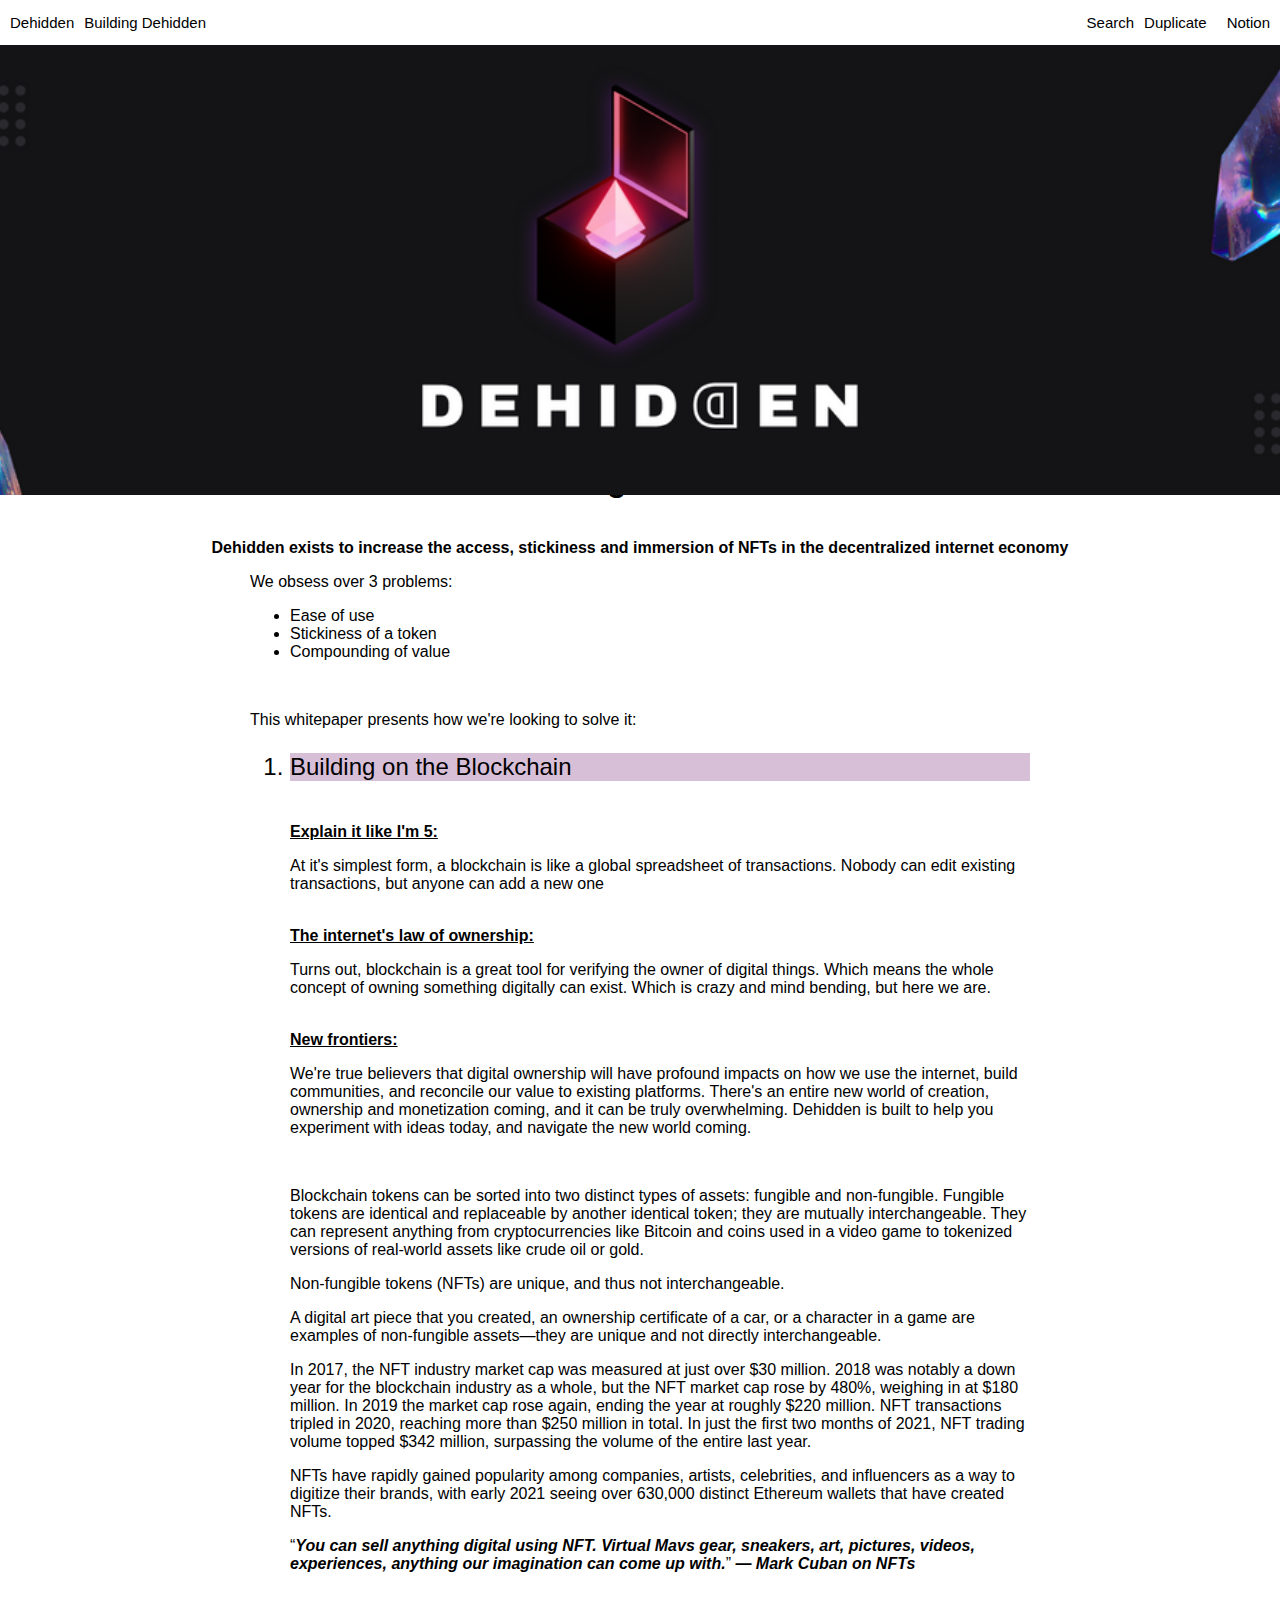
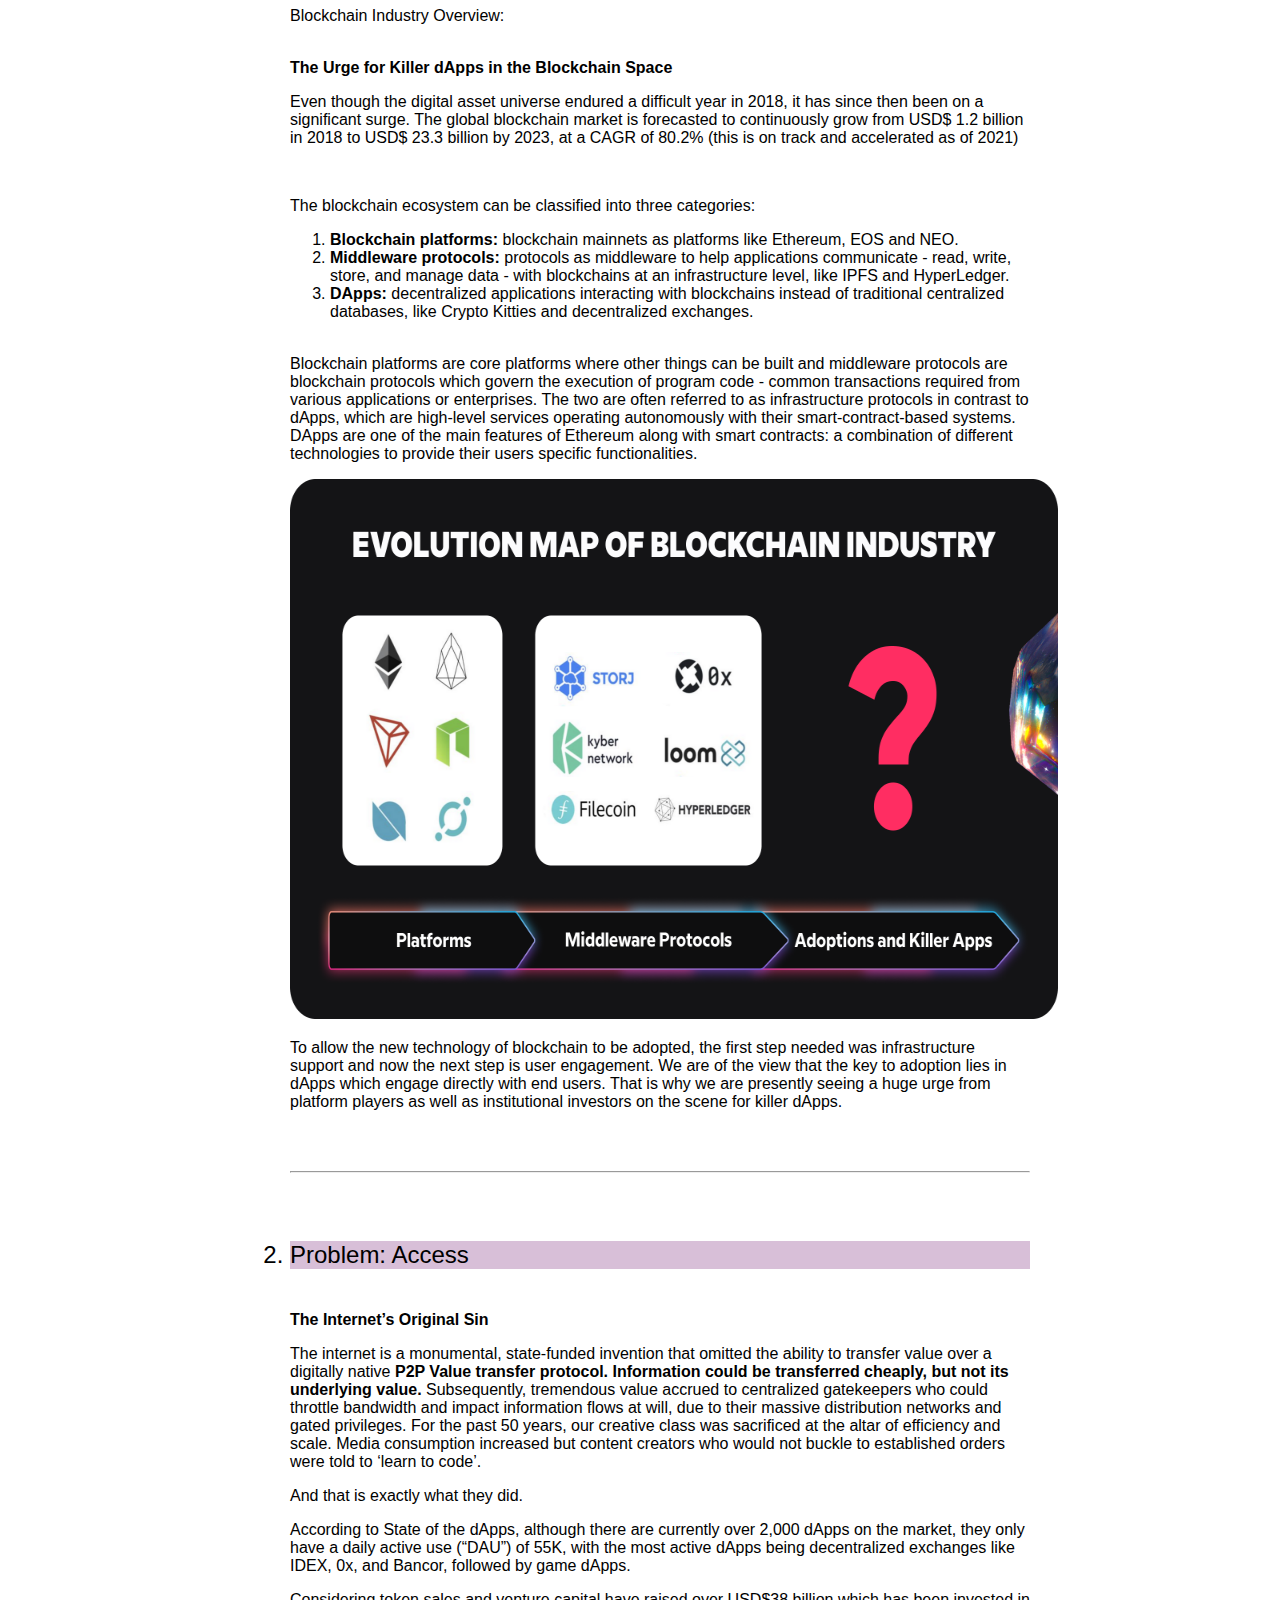
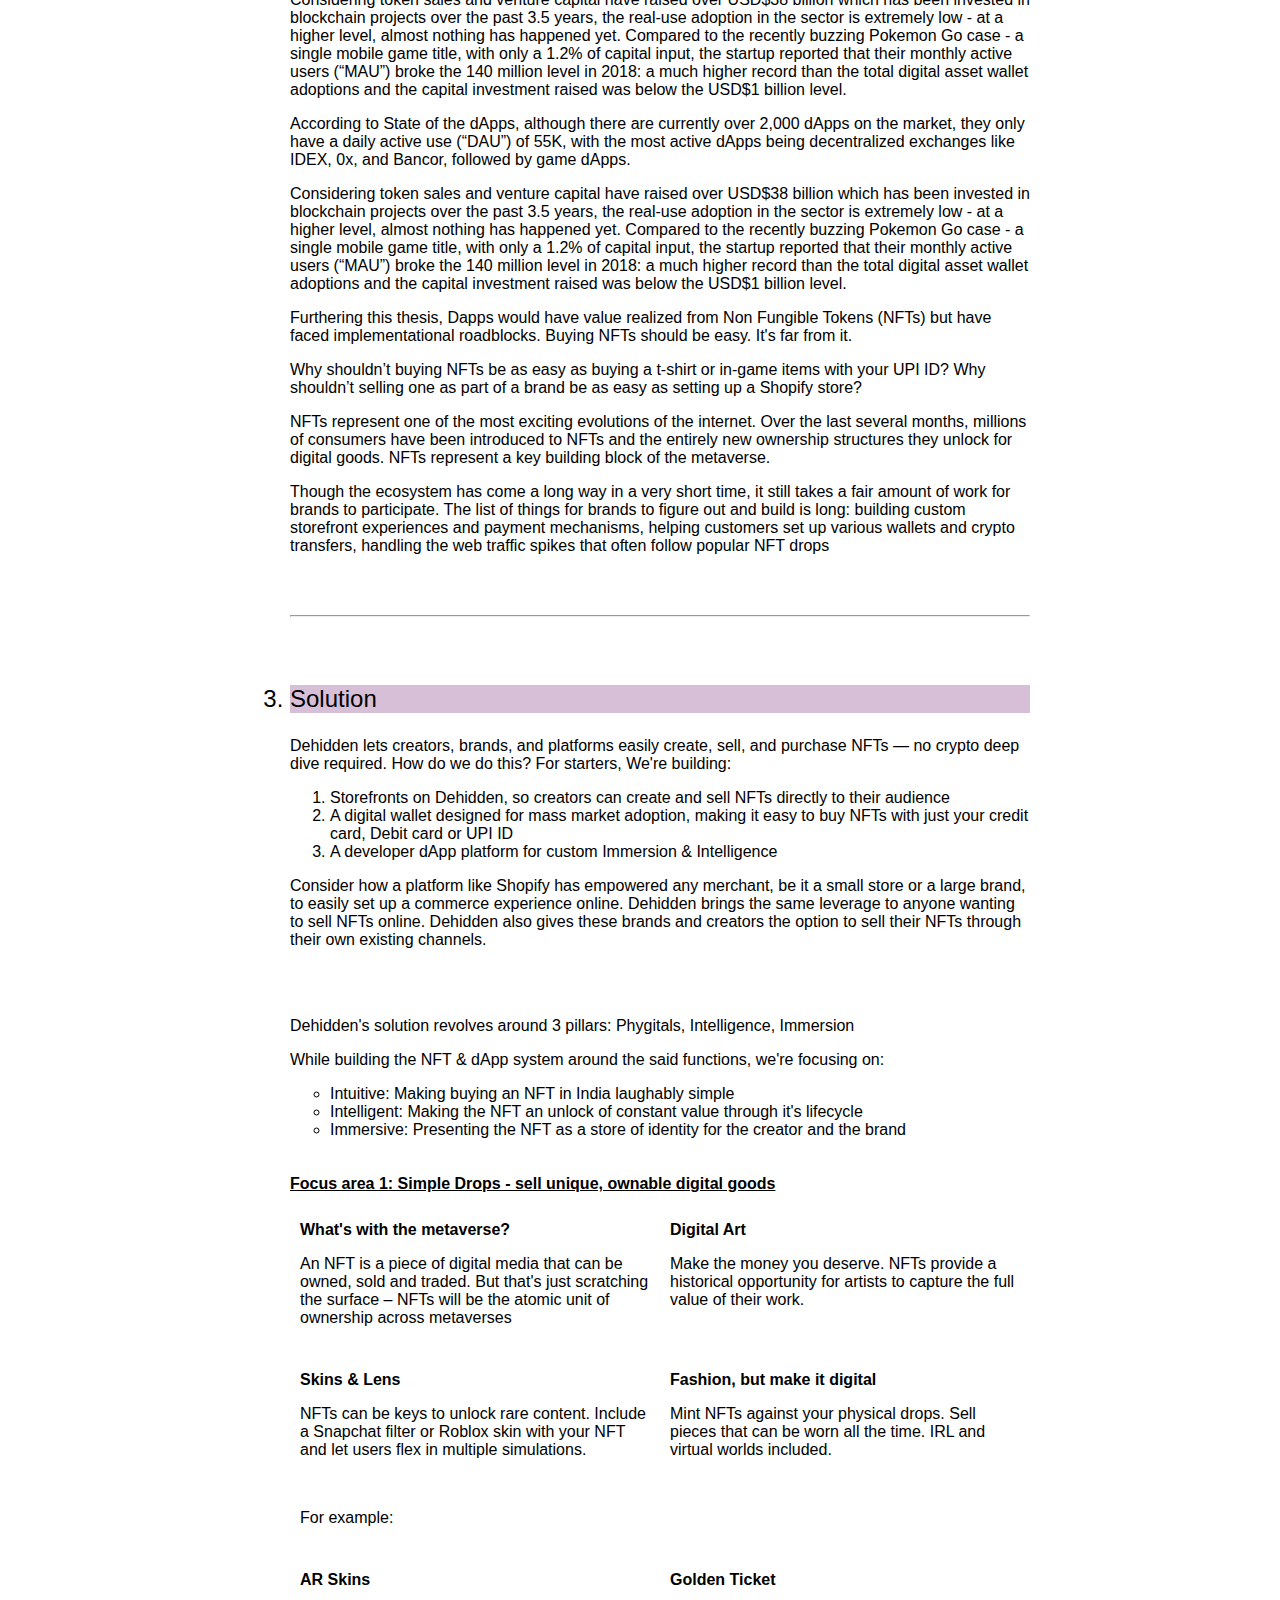
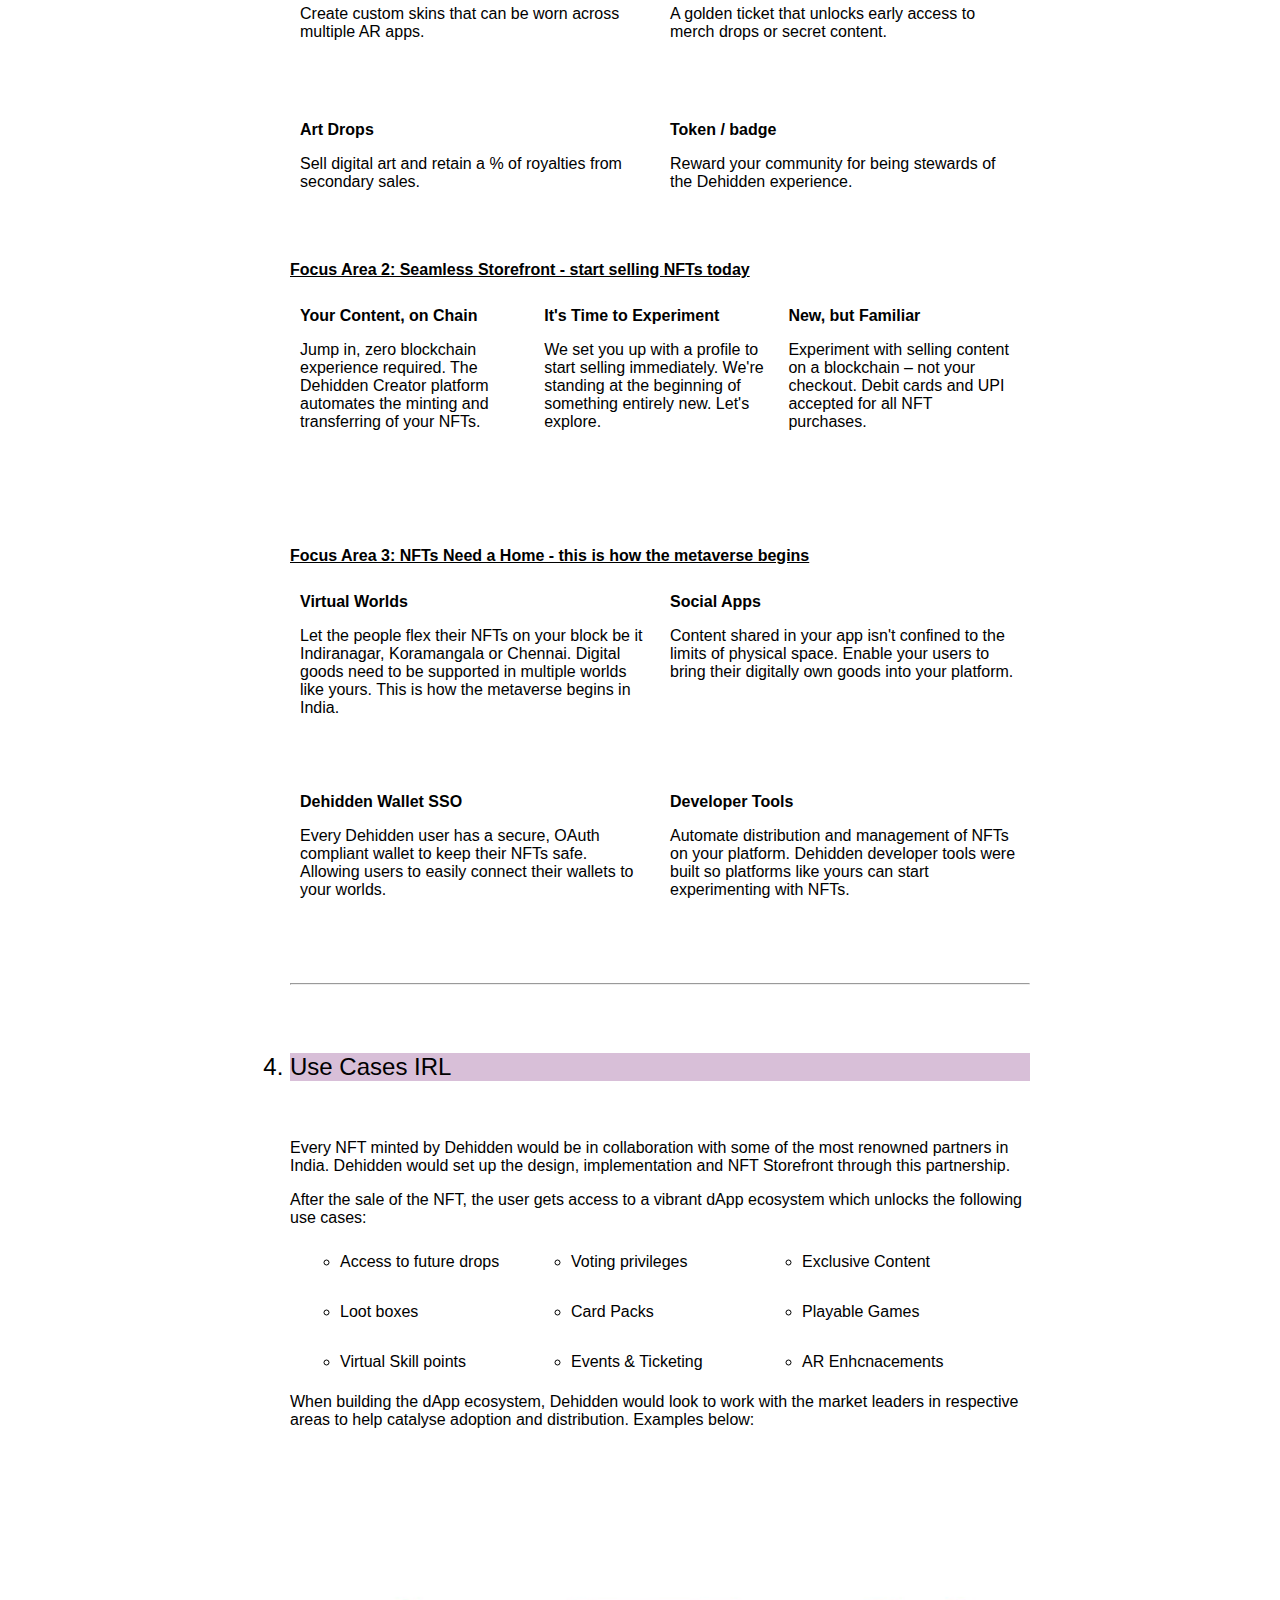
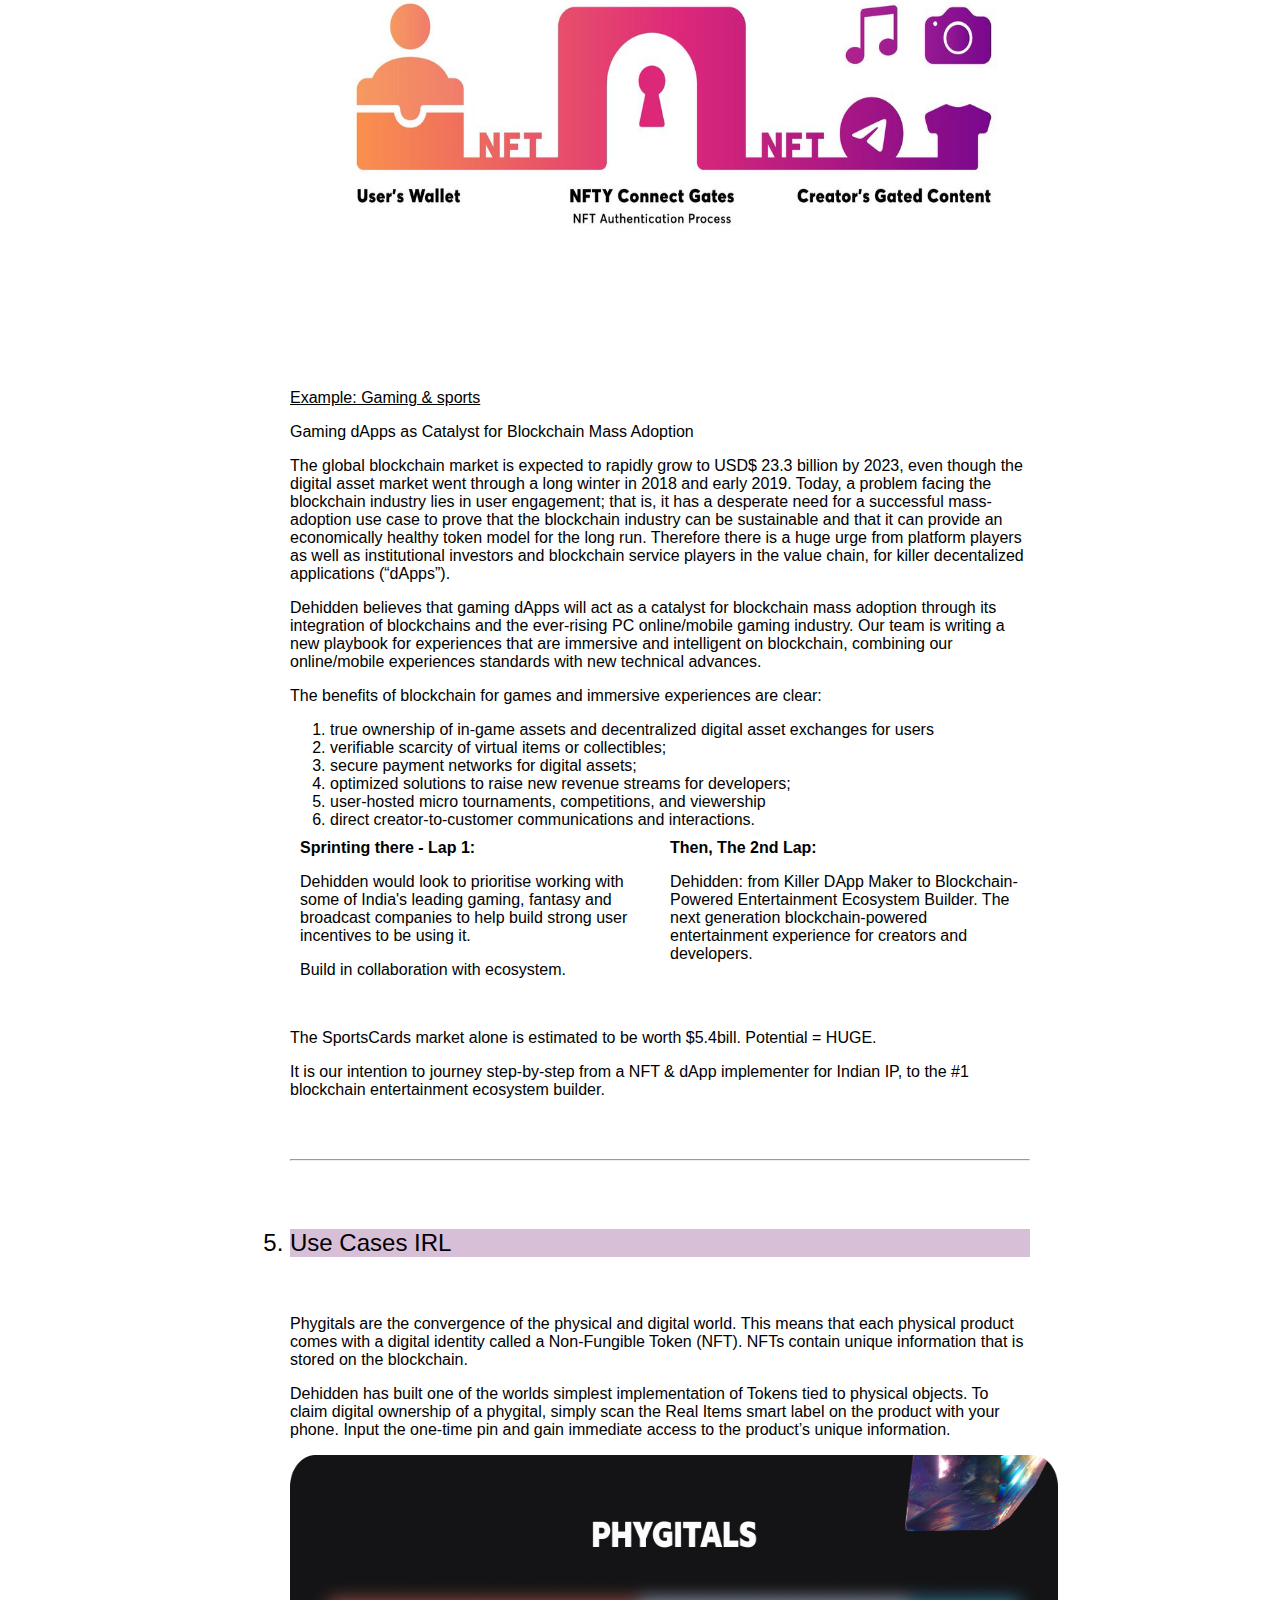
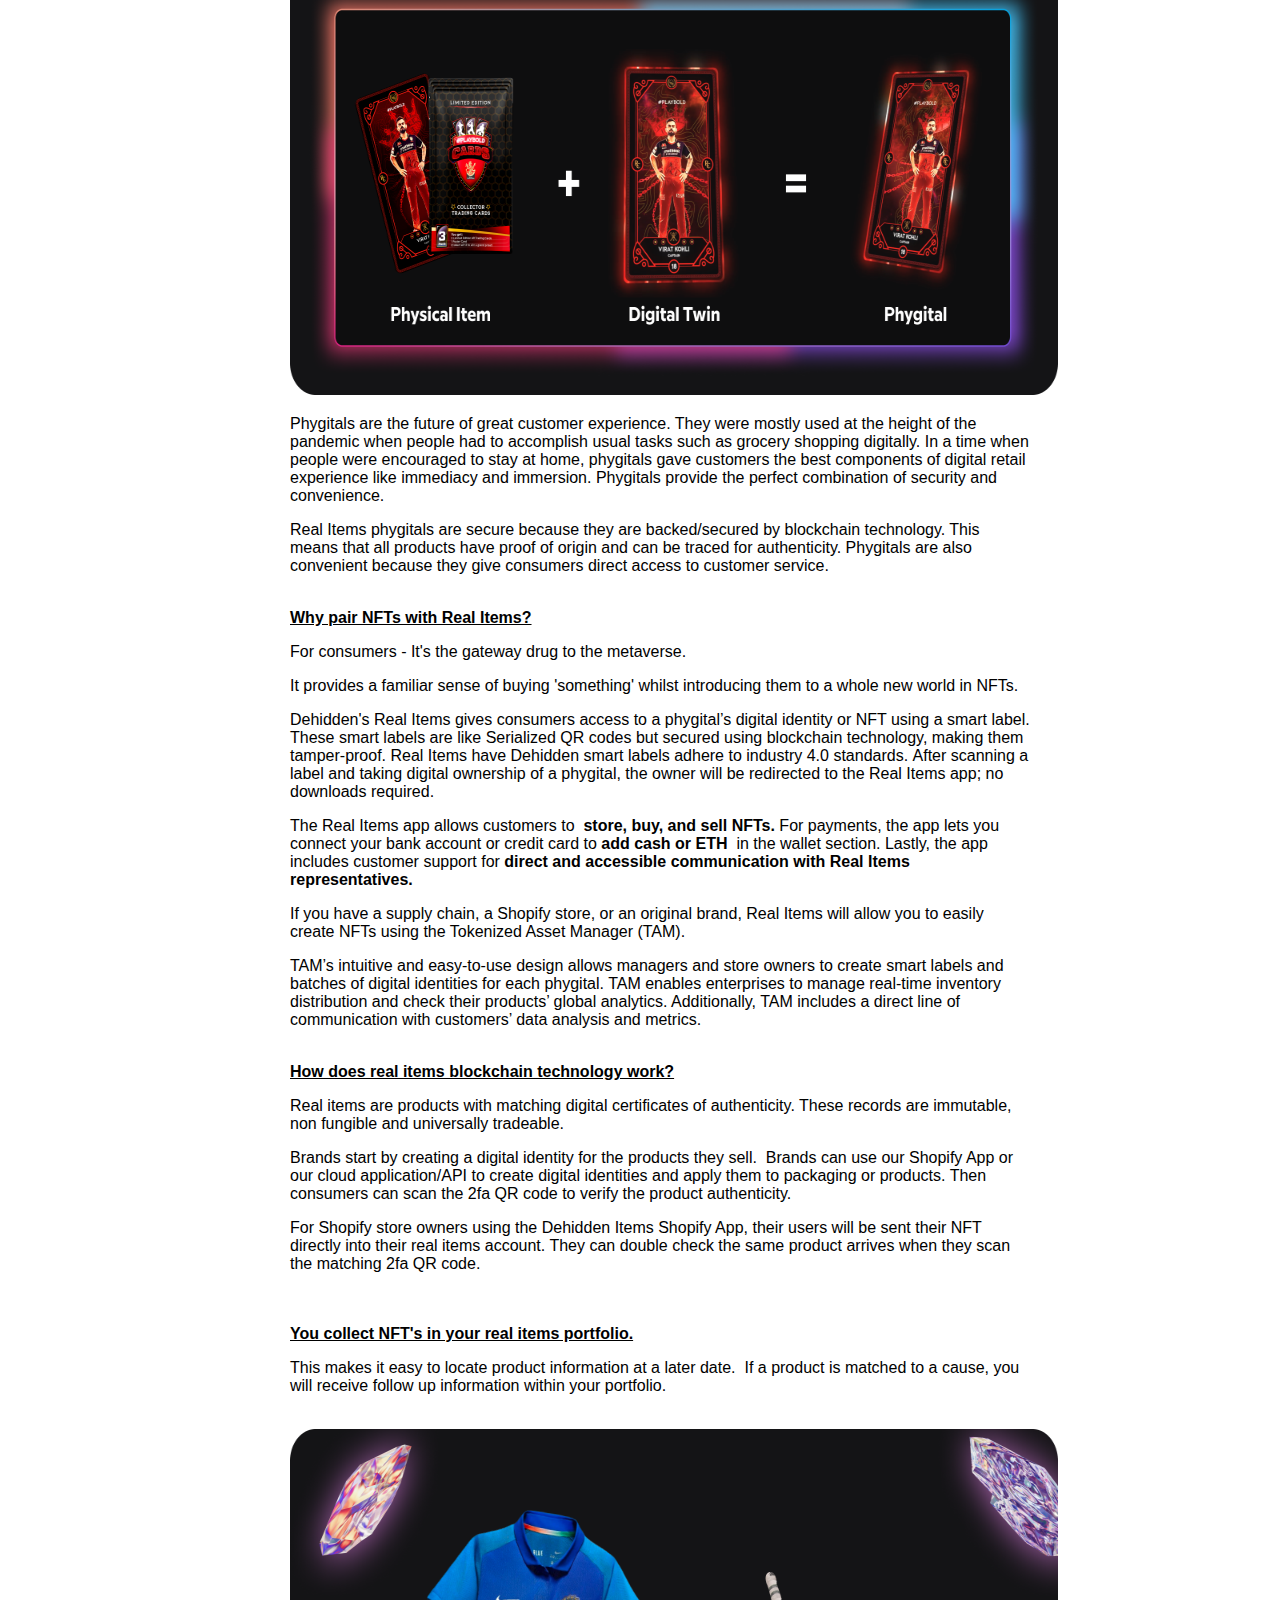
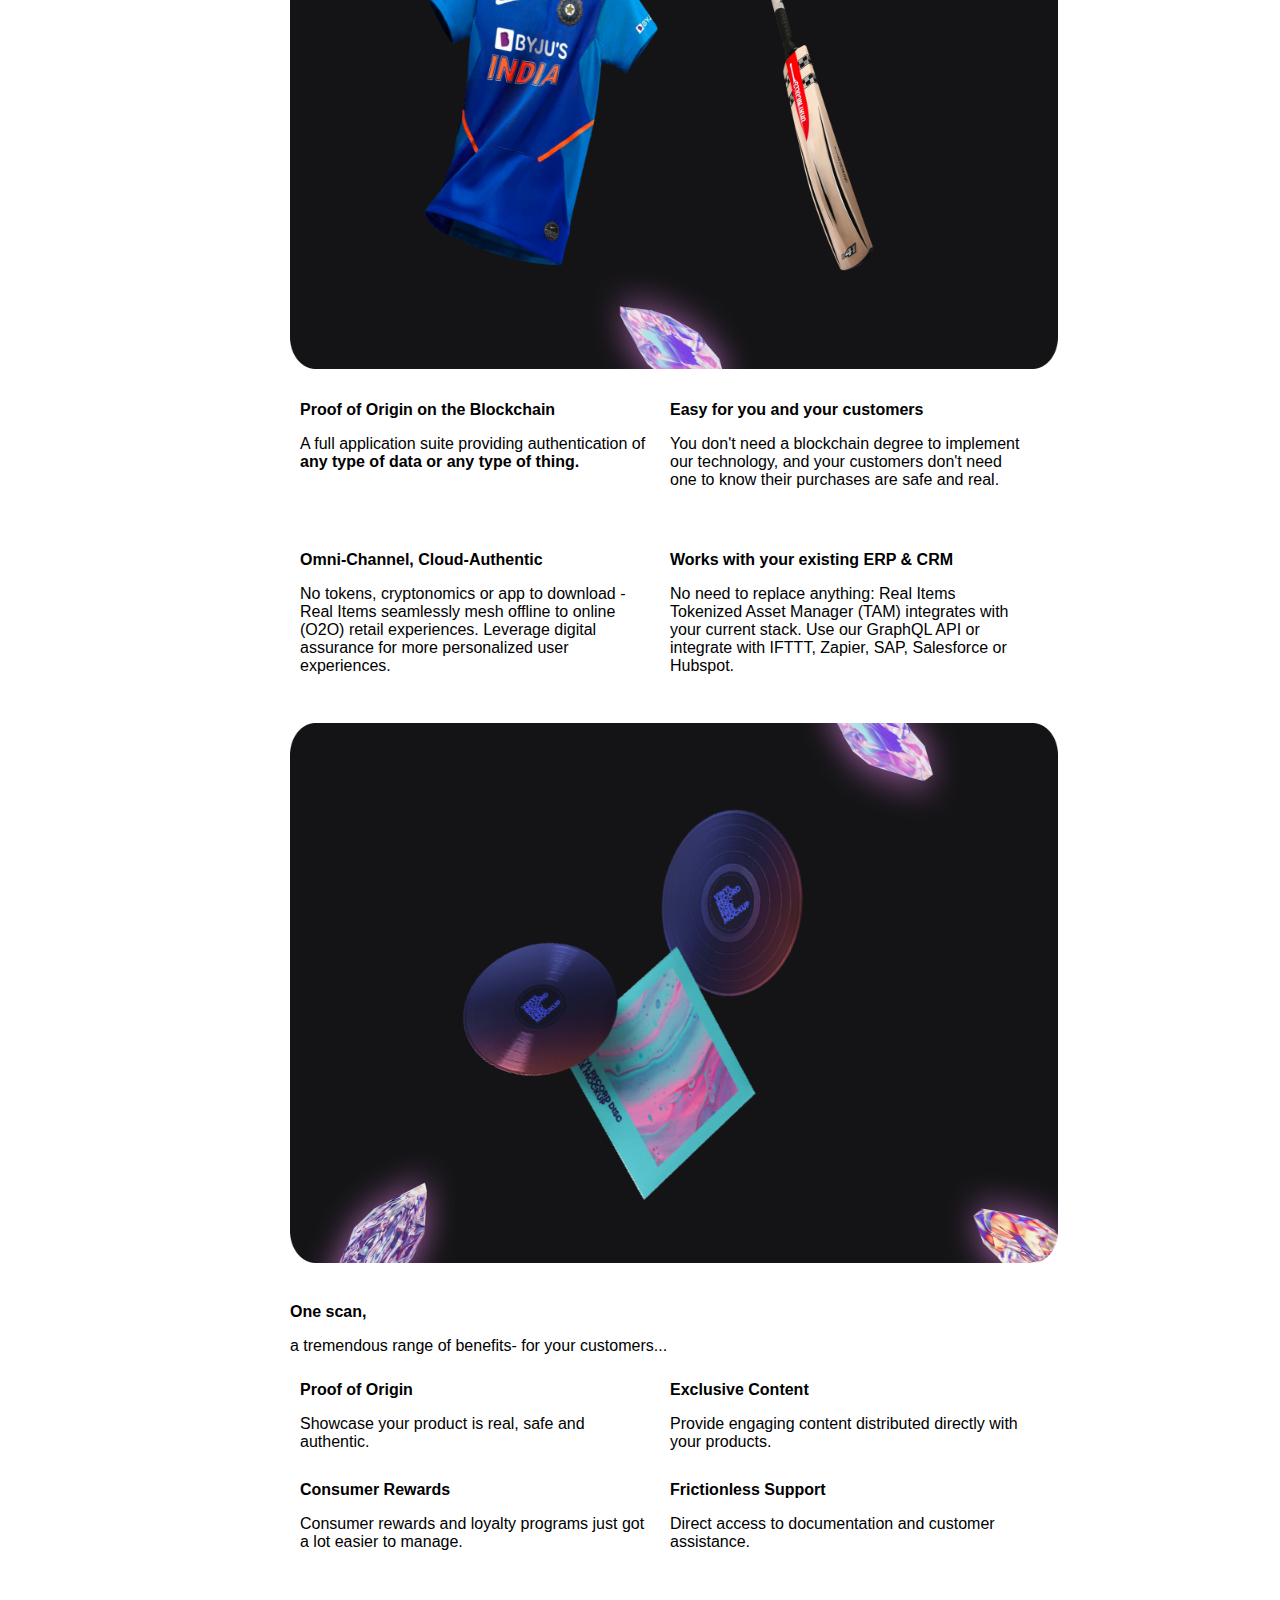
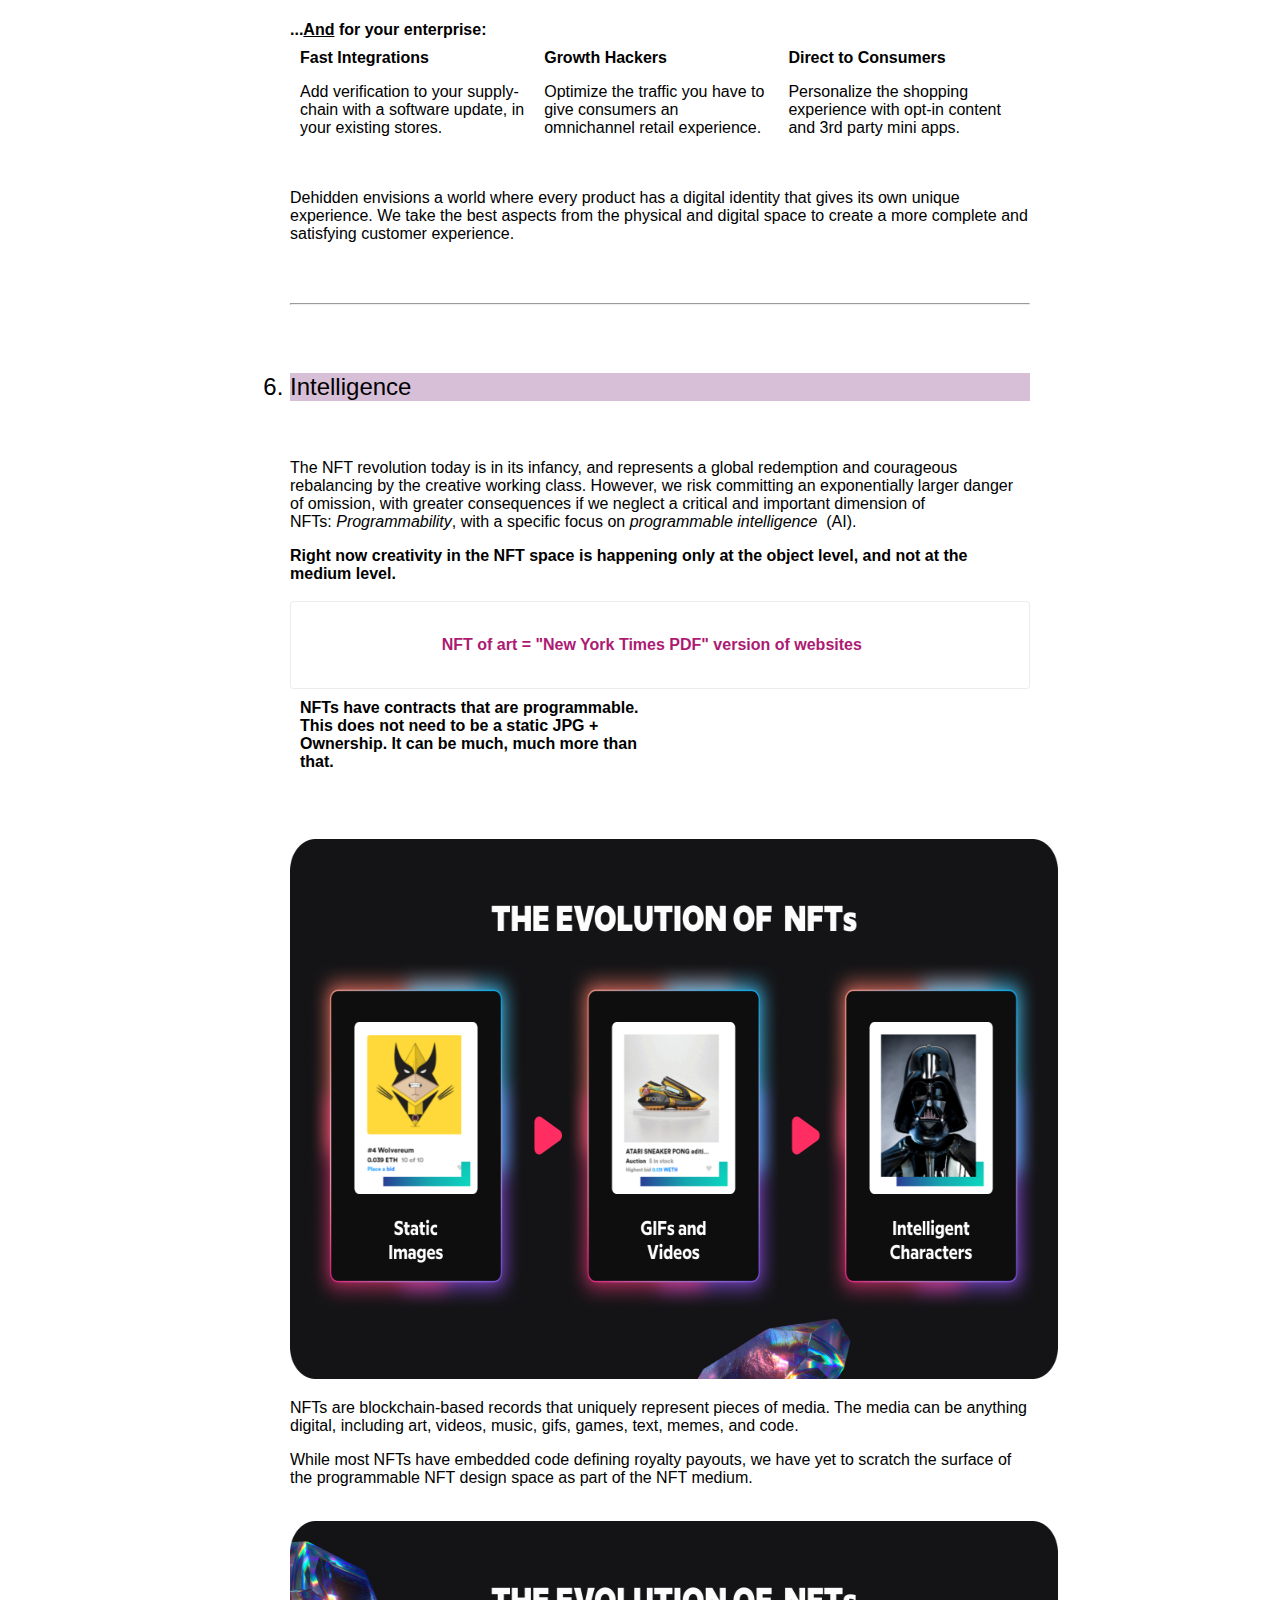
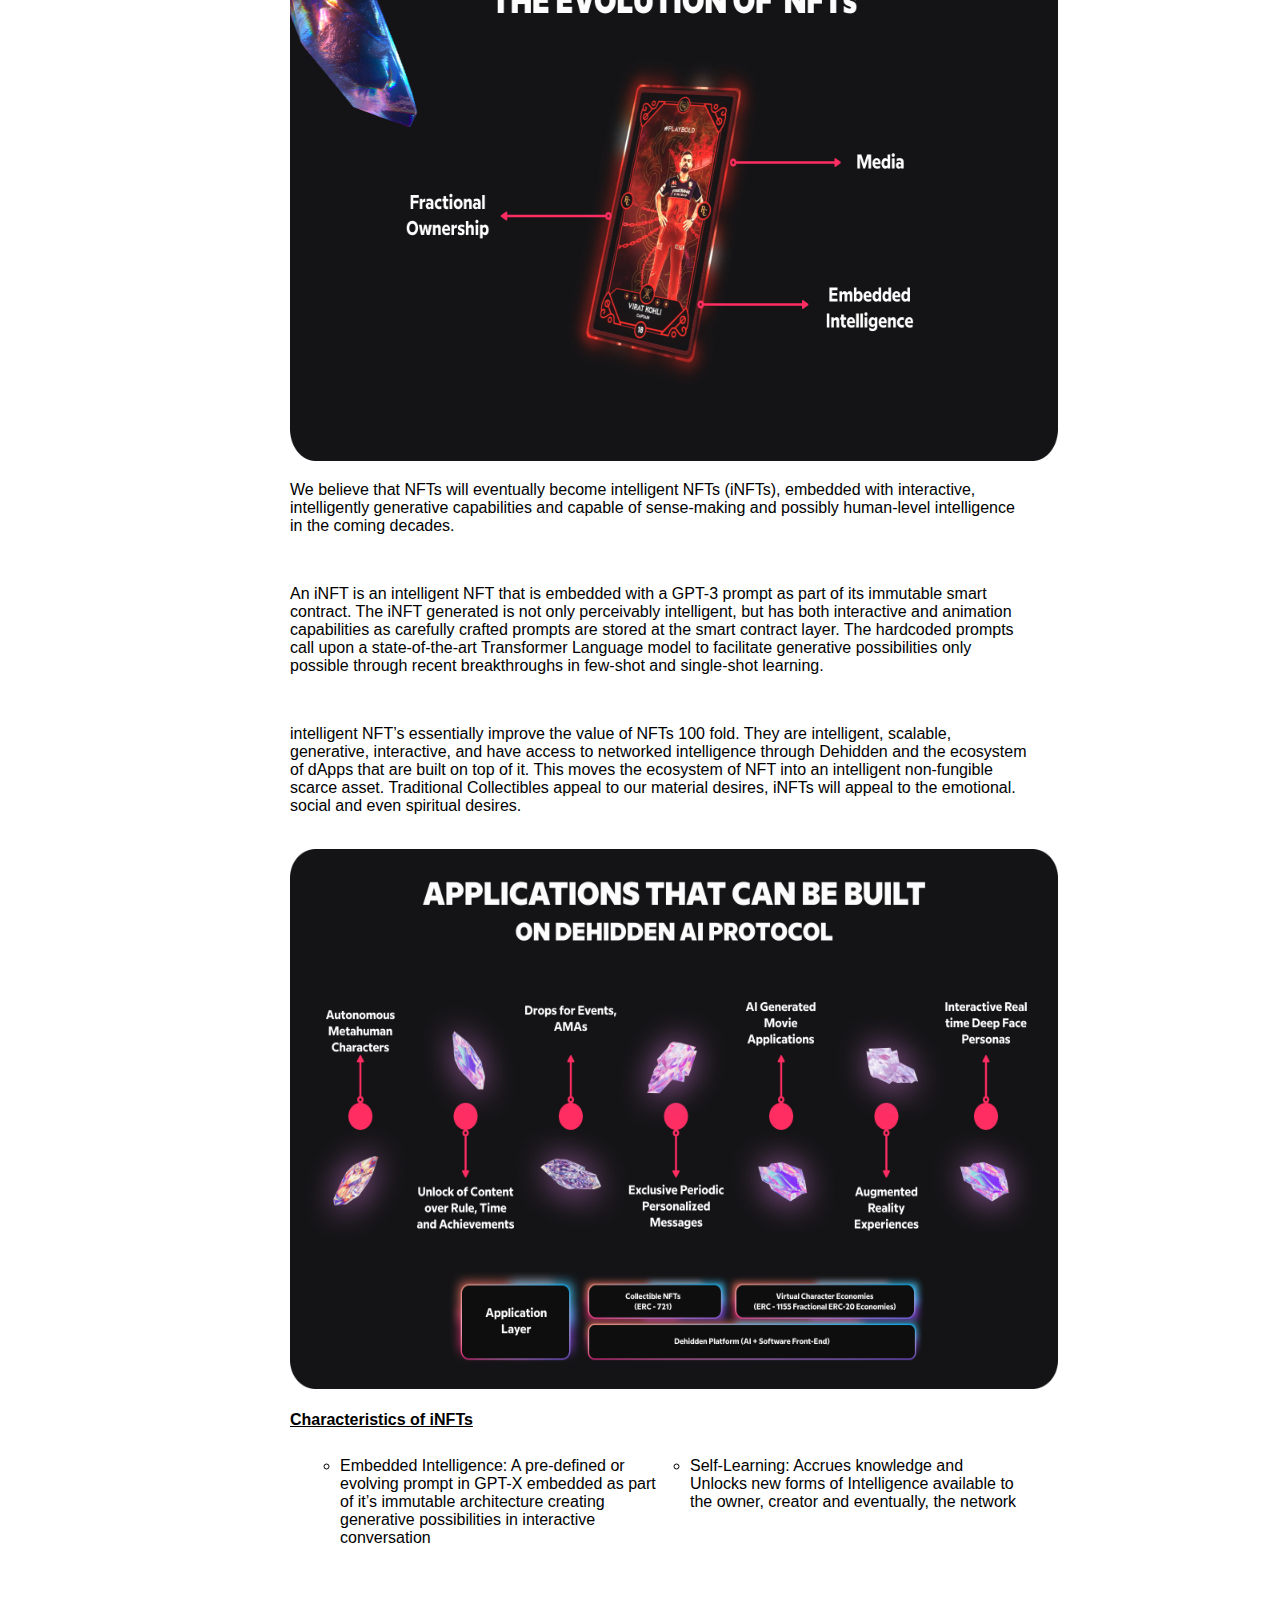
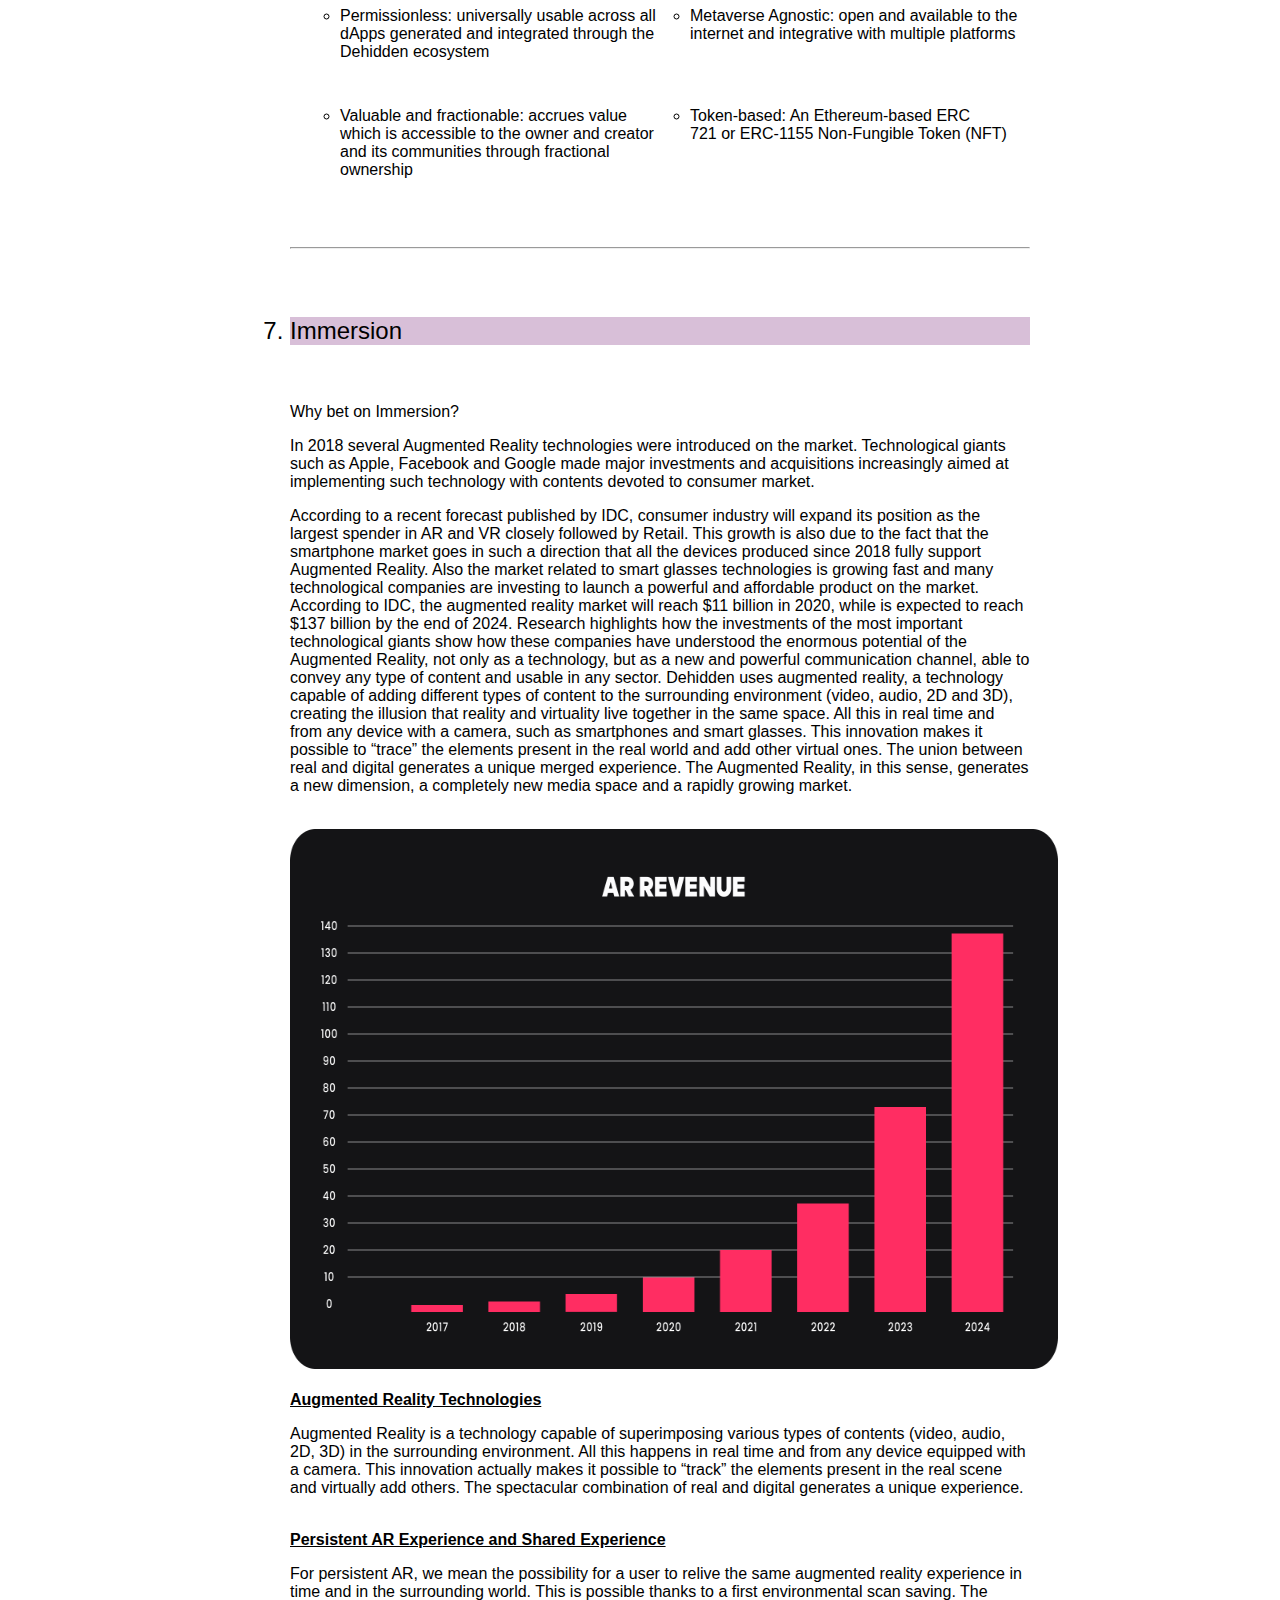
==== commit 5917c8b2: "updated" ====
--- a/1.html
+++ b/1.html
@@ -327,18 +327,20 @@
                 <li>direct creator-to-customer communications and interactions.</li>
             </ol>
             <div class="row">
-                <div class="column11" style="float: left;width: 50%; padding: 10px; height: 75px;">
+                <div class="column11" style="float: left;width: 50%; padding: 10px; height: 200px;">
                     <b>Sprinting there - Lap 1:</b>
                     <p>Dehidden would look to prioritise working with some of India's leading gaming, fantasy and broadcast companies to help build strong user incentives to be using it.</p>
                     <p>Build in collaboration with ecosystem.</p>
                 </div>
-                <div class="column12" style="float: left;width: 50%; padding: 10px; height: 75px;">
+                <div class="column12" style="float: left;width: 50%; padding: 10px; height: 200px;">
                     <b>Then, The 2nd Lap:</b>
                     <p>Dehidden: from Killer DApp Maker to Blockchain-Powered Entertainment Ecosystem Builder. The next generation blockchain-powered entertainment experience for creators and developers. </p>
                 </div>
             </div>
-            <p>The SportsCards market alone is estimated to be worth $5.4bill. Potential = HUGE.</p>
-            <p>It is our intention to journey step-by-step from a NFT & dApp implementer for Indian IP, to the #1 blockchain entertainment ecosystem builder. </p>
+            <div class="row">
+                <p>The SportsCards market alone is estimated to be worth $5.4bill. Potential = HUGE.</p>
+                <p>It is our intention to journey step-by-step from a NFT & dApp implementer for Indian IP, to the #1 blockchain entertainment ecosystem builder. </p>    
+            </div>
             <br><br>
             <hr>
             <br><br>
@@ -610,8 +612,384 @@
             <br>
             <br>
             <li style="font-size: x-large;"><p style="background-color: thistle;">The Dehidden Sidechain</p></li>
+            <br>
+            <p>Sidechains are emerging mechanisms that allow tokens and other digital assets from one blockchain to be securely used in a separate blockchain and then be moved back to the original blockchain if needed. Sidechain functionality holds tremendous potential to enhance the capabilities of existing blockchains.</p>
+            <p>We selected Ethereum to deploy our decentralised platform because Ethereum already won the race to become the foundation ofWeb 3.0. Ethereum remains the most robust smart contract platform in existence. Of the top 100 tokens by market cap, 96% are built off Ethereum. Of the top 1000 tokens, 89% are built off Ethereum . Ethernode reports over 9,000 active nodes and looking about the community of developers, Truffle, a development environment ad testing framework, is downloaded with an average of 100,000 a month with a 1M of life time downloads since its release in May 2015. However today, Ethereum is limited in terms of throughput (approx. 25tx/s) and gas costs are prohibitive for a high volume of transactions. Due to this scalability and costs limits we decided to integrate in the Dehidden project a sidechain technology bridged to the Ethereum mainnet.</p>
+            <p>NFTs representing Dehidden Phygitals will be directly minted and exchanged on a sidechain eliminating gas costs. It will always be possible to transfer minted NFTs to the Ethereum mainchain and trade those on marketplaces such as OpenSea, Rarible and Foundation. The security is guaranteed by the Ethereum thanks to bridging smart contracts that permits to securely exchange tokens from the mainnet to the sidechain and vice versa.</p>
+            <br>
+            <img src="./Blockchain_Flowchart_1.png" alt="" style="height: 80vh; width: 60vw;">
+            <br>
+            <br>
+            <p>
+                Thanks to the sidechain the mobile experience is enhanced removing the
+                friction subject to blockchain and fee mechanics understanding. Dehidden users will
+                have a user experience similar to the web 2.0 in this way improving mass adoption.
+            </p>
+            <img src="./Blockchain_Flowchart_2.png" alt="" style="height: 100vh; width: 60vw;">
+            <br>
+            <br>
+            <img src="./Blockchain_Flowchart_3.png" alt="" style="height: 100vh; width: 60vw;">
+            <br>
+            <br>
+            <img src="./Blockchain_Flowchart_4.png" alt="" style="height: 100vh; width: 60vw;">
+            <br>
+            <br>
+            <p>@</p>
+            <p>Dehidden will also release a Public SDK and APIs that:</p>
+            <ul>
+                <li>enables developers to integrate the Dehidden ecosystem on their dApps,</li>
+                <li>create and manage user wallets, and NFT game items,</li>
+                <li>create and manage prize pools, Content  matching mechanisms, and</li>
+                <li>process and validate  payment transactions and in-dApp transactions.</li>
+            </ul>
+            <br>
+            <b><u>Dehidden Nodes and staking</u></b>
+            <p>Dehidden is based on two main protocols, Ethereum and IPFS. While Ethereum is the base layer granting the ownership of the Dehidden Phygital and the circulation of the hard capped Dehidden tokens, IPFS will allow for decentralised storage of the Dehidden dApps and Experiences.</p>
+            <p>
+                In order to grant AR assets availability, bandwidth and low latency to the final user, Dehidden designed an incentive system for the Dehidden Nodes – IPFS maintainers – and its stakers. Staking will grant a vested interest of the nodes and of the voters on the performance of the network.
+                During the first 3 years from the launch of the platform Dehidden will grant rewards to the Nodes and to the stakers by using a fund that has been reserved from the Hard Cap total emission, no inflation will be created in order to subsidise the Nodes and Voters staking. Subsidy from Dehidden will be gradually replaced by hosting fees distributed to the nodes and to the voters/stakers while the platform is growing
+            </p>
+            <br>
+            <br>
+            <hr>
+            <br>
+            <br>
+            <h2>Roadmap</h2>
+            <img src="./Roadmap.png" alt="" style="height: 70vh; width: 60vw;">
+            <br>
+            <br>
+            <br>
+            <br>
+            <img src="./Roadmap_2.png" alt="" style="height: 200vh; width: 60vw;">
+            <br>
+            <br>
+            <img src="./Roadmap_3.png" alt="" style="height: 200vh; width:60vw;">
+            <br>
+            <br>
+            <img src="./Roadmap_4.png" alt="" style="height: 200vh; width: 60vw;">
+            <br>
+            <br>
+            <br>
+            <br>
+            <hr>
+            <br>
+            <br>
+            <li style="font-size: x-large;"><p style="background-color: thistle;">Growth plan</p></li>
+            <br>
+            <p>Goals: </p>
+            <ol>
+                <li>Position Dehidden website as industry leader for Indian NFTs & Phygitals to be traded in a trivially easy manner </li>
+                <li>Favor a long-term conversion strategy linked to the use of the dApp ecosystem and the time spent by the user on the same</li>
+                <li>Make NFTs Intuitive, Intelligent and Immersive</li>
+                <br>
+            </ol>
+            <b><u>Definition of ICPs & Stakeholders</u></b>
+            <p>The general target audience are adults of different age groups. They include:</p>
+            <div class="row">
+                <div class="column1111" style="float: left;width: 50%; padding: 10px; height: 200px;">
+                    <br>
+                    <b>Financial investor: </b>
+                    <p>A type of user who seizes investment opportunities in the purchase of Dehidden NFTs and identifies a financial return on them. Has a high educational qualification aged 25 and over and their interests are related to investments and the finance of digital markets.</p>
+                </div>
+                <div class="column1111" style="float: left;width: 50%; padding: 10px; height: 200px;">
+                    <br>
+                    <b>End User: </b>
+                    <p>the most heterogeneous target including types of users of different age
+                        groups, educational qualifications, geographical origin and interests. The interestsvto be considered for segmentation are augmented reality and passion towards the creators, or IP that they choose to purchase an NFT of. </p>
+                </div>
+            </div>
+            <div class="row">
+                <div class="column1121" style="float: left;width: 33%; padding: 10px; height: 300px;">
+                    <br>
+                    <b>Companies:  </b>
+                    <p>a specific target with a good chance to buy NFTs, specifically
+                        linked to their long term IP, and which see the app as one digital marketing
+                        possibility.</p>
+                </div>
+                <div class="column1131" style="float: left;width: 33%; padding: 10px; height: 300px;">
+                    <br>
+                    <b>Digital Marketer: </b>
+                    <p>specific target with medium-high degree, mainly aged from 25 years over, with interests in the field of digital marketing and advertising. To be
+                        taken into consideration as he/she will be able to advise customers to invest in the
+                        target company.</p>
+                </div>
+                <div class="column1141" style="float: left;width: 33%; padding: 10px; height: 300px;">
+                    <br>
+                    <b>Developers: </b>
+                    <p>a specific target that falls into categories with, probably, a medium to high level of education, with a high percentage from 25 years on, with interest in
+                        the field of apps, software, gaming and development. To be considered as a
+                        possible content provider for the dapp.</p>
+                </div>
+            </div>
+            <p>Digital Marketing Strategy Channels</p>
+            <p>(RACE -Reach, Act, Convert, Engage)</p>
+            <br>
+            <br>
+            <div class="row">
+                <b><u>Phase 1: Reach</u></b>
+                <p>Content Publication and promotion with the aim of attracting users to the Dehidden platform. The communication means will be as follows:</p>
+                <p>Google ADS</p>
+                <ol>
+                    <li>Strategic analysis of the main search keywords related to apps and augmented
+                        reality world to assess CPC and setup multilingual ads (Initially English and
+                        Indic languages like Hindi, Tamil etc.);
+                    </li>
+                    <li>Creation of campaigns on search network and display network aimed at the
+                        four target groups;
+                    </li>
+                    <li>Create ads with A/B tests to evaluate performance.
+                        Measurable value: Site visits.</li>
+                    <br>
+                    <p>Setting up multilingual campaigns aimed at:</p>
+                    <ol>
+                        <li>Traffic: bring people to the site or digital stores</li>
+                        <li>Engagement: to entice users to interact with content</li>
+                        <li>Brand positioning: to make the brand more and more recognisable.</li>
+                    </ol>
+                    <p>Measurable values: Site visits, app downloads, user interactions with contents.</p>
+                    <p>Listings on specific platforms for advertising on the app and possibility of
+                        monetisation such as:
+                    </p>
+                    <ul>
+                        <li>AdMob: setting up promotional campaigns for the app using channels like
+                            Search for Google, Google Play, Youtube, Gmail and the Google Display Network
+                            complementary to Google ADS;</li>
+                        <li>InMobi: campaigns focused on use habits of apps downloaded from users;</li>
+                    </ul>
+                    <br>
+                    <br>    
+                </div>
+                <div class="row">
+                    <b><u>Phase 2: Act</u></b>
+                    <p>Publication and promotion of content with the aim of informing users that have
+                    already shown interest in Dehidden.</p>
+                    <p>Means used will be as follows:</p>
+                    <p>Google ADS</p>
+                    <ol>
+                        <li>Strategic analysis of collected data and navigation flows;</li>
+                        <li>Creation of remarketing campaigns on search network and display network
+                            addressed to the four target groups;</li>
+                        <li>Create ads with A/B tests to assess performance.</li>    
+                    </ol>
+                    <p>Measurable value: Visits to specific site sections, contact acquisition.</p>
+                    <p>Facebook & Instagram ADS</p>
+                    <p>Setting up multilingual campaigns aimed at:</p>
+                    <ol>
+                        <li>
+                            Traffic: on digital stores;
+                        </li>
+                        <li>
+                            Engagement: to entice users to interact with targeted content;
+                        </li>
+                        <li>
+                            Lead: acquire data on users.
+                        </li>
+                    </ol>
+                    <p>Measurable values: app download, user interactions with content; contact
+                        acquisition.
+                    </p>
+                    <p>Advertisement on specific platforms for advertising on apps and possibility of
+                        monetisation as:
+                    </p>
+                    <ol>
+                        <li>AdMob: arranging promotional app campaigns using channels like Google
+                            Search, Google Play, Youtube, Gmail and the Google Display Network
+                            complementary to Google ADS;
+                        </li>
+                        <li>
+                            InMobi: campaigns focused on use habits of the apps downloaded by users;
+                        </li>
+                        <li>
+                            ChartBoost: campaigns focused on the target players.
+                        </li>
+                    </ol>
+                    <br>
+                </div>
+                <br>
+                <div class="row">
+                    <b><u>Phase 3: Convert</u></b>
+                    <p>Publication and promotion of content with the aim of piloting the collected users
+                        from the act phase to a conversion.
+                    </p>
+                    <p>The means used will be:</p>
+                    <p>Facebook & Instagram ADS</p>
+                    <p>Setting up multilingual campaigns aimed at:</p>
+                    <ol>
+                        <li>Traffic: on digital stores;</li>
+                        <li>Engagement: targeted content following the download of the app linked to
+                            marketplace;
+                        </li>
+                        <li>
+                            Use of the App Events and specific campaigns based on the events completed by users.*
+                        </li>
+                    </ol>
+                    <p>Measurable values: app download, interactions of users with the app.</p>
+                    <ol>
+                        <li>AdMob: arranging promotional app campaigns using channels like</li>
+                        <li>Search for Google, Google Play, Youtube, Gmail and the Google Display Network
+                            complementary to Google ADS;
+                        </li>
+                        <li>InMobi: campaigns focused on the use habits of the apps downloaded from
+                            users;
+                        </li>
+                        <li>
+                            ChartBoost: campaigns focused on target players.
+                        </li>
+                        <li>
+                            Fyber: cost-by-engagement campaigns in order to reward users
+                        </li>
+                        <li>
+                            Unity ADS: revenue campaigns through video insertion. 
+                        </li>
+                    </ol>
+                </div>
+                <br>
+                <br>
+                <div class="row">
+                    <b><u>Phase 4: Engage</u></b>
+                    <p>Publication and promotion of useful contents for people who are already app users
+                        such as:
+                    </p>
+                    <ul>
+                        <li>
+                            selfie related to the use of the app and sharing 
+                        </li>
+                        <li>
+                            recording of experience through screen recording and sharing 
+                        </li>
+                    </ul>
+                    <p>The means used will be:</p>
+                    <p>Facebook</p>
+                    <p>Setting up multilingual campaigns with the goal:</p>
+                    <ol>
+                        <li>
+                            Engagement: targeted content following the download of the app linked to marketplace;
+                        </li>
+                        <li>
+                            Use of the App Events and specific campaigns based on the events completed by users.*
+                        </li>
+                    </ol>
+                    <p>Measurable values: user interactions with the app.</p>
+                    <p>Advertisement on specific platforms for app advertising and possibility of
+                        monetisation as:
+                    </p>
+                    <ol>
+                        <li>
+                            Fyber: cost-per-engagement campaigns in order to reward users;
+                        </li>
+                        <li>
+                            Unity ADS: revenue campaigns through video insertion. This strategy can be connected to a “rewards” system linked to the Dehidden world and therefore stimulate the user to view the advertisement.
+                        </li>
+                    </ol>
+                    <p>Direct Email Marketing Support</p>
+                    <ul>
+                        <li>
+                            Dehidden drop of the week;
+                        </li>
+                        <li>
+                            AR xperience of the week;
+                        </li>
+                        <li>
+                            discounts coupons at some brands if the experience is lived.
+                        </li>
+                    </ul>
+                </div>
+                <br>
+                <br>
+                <div class="row">
+                    <b><u>Branding and offline marketing strategy</u></b>
+                    <ul>
+                        <li>
+                            <p>Local events</p>
+                            <p>Organisation of local events targeted in major cities aimed at specific segments of
+                                identified public. (Roadshow).</p>
+                        </li>
+                        <li>
+                            <p>
+                                Exhibitions
+                            </p>
+                            <p>
+                                Attendance at the most important technology-related conventions with public
+                                events speaking and demonstrations on the stand, setting up purchase and virtual
+                                simulations experience.
+                            </p>
+                        </li>
+                        <li>
+                            <p>Media Offline</p>
+                            <p>Press releases to traditional media related to brand and innovation technology. Adhoc press releases related to blockchain</p>
+                        </li>
+                    </ul>
+                    <br>
+                </div>
+                <br>
+                <div class="row">
+                    <b><u>User Adoption Strategy</u></b>
+                    <p>Dehidden aims to leverage a large user base including users of dApps on legacy
+                        blockchain platforms like Ethereum, EOS, and partnership-based blockchain, to
+                        drive adoption and growth to our ecosystem.
+                    </p>
+                    <p>
+                        With our dApp first strategy, we expect that killer dApps of Dehidden will drive
+                        continuous user engagement item trading and exchanges. We expect this will direct users into the Dehidden marketplace naturally. A newly acquired marketplace of users would form a
+                        good foundation for supporting the Dehidden blockchain entertainment ecosystem.
+                    </p>
+                    <br>
+                </div>
 
-
+                <div class="row">
+                    <br>
+                    <img src="./Continuous_Usability_Check.png" alt="" style="height: 60vh; width: 60vw;">
+                    <br>
+                    <br>
+                    <br>
+                    <b><u>Before Launch: Continuous Usability Check</u></b>
+                    <p>Arguably, current blockchain games and blockchain dApps have failed to attract a large
+                        volume of online users due to the complexity of the first activity - here, in the blockchain world, it is the first transaction. For a zero-digital-asset-experienced user, it is hard enough to open a new digital asset wallet and that is just the beginning of all the activities on blockchain dApps.
+                        This is why we conduct multiple focus group tests (“FGTs”) and computer based tests
+                        (“CBTs”) before launching a dApp. 
+                    </p>
+                    <p>Through our FGT involving less or non-blockchain-experienced users, we recognize that
+                        even MetaMask connection is a challenging step for first-time users. Thus, we will put in place much improved in-ecosystem guides and added more detailed content to help users start the NFT experience with or without MetaMask in India.
+                    </p>
+                    <p>As an effort to help Dehidden users create and integrate their newly-created digital asset wallets, our operations team will develop easy video tutorials and in-NFT encouragement for new users to access the dApp ecosystem.</p>
+                </div>
+                <br>
+                <br>
+                <hr>
+                <br>
+                <br>
+                <li style="font-size: x-large;"><p style="background-color: thistle;">Cashbacks</p></li>
+                <br>
+                <p>
+                    Cashback Policy: During the first 9 months from the start date of the NFT issuance,
+                    Dehidden NFTs will be incentivised by a decreasing cash back policy. For every Dehidden NFT purchase, after a 30 days lockup period, Dehidden tokens will be returned to the buying address with a decreasing ratio. Cash back does not include Gas Fees paid. Cash back will be applied to the first N NFTs sold in that month.
+                </p>
+                <img src="./Cash_Back_Coefficients.png" alt="" style="height: 100vh; width: 60vw;">
+                <br>
+                <br>
+                <hr>
+                <br>
+                <br>
+                <li style="font-size: x-large;"><p style="background-color: thistle;">Capital Allocation</p></li>
+                <img src="./budget.png" alt="" style="height: 150vh; width: 60vw;">
+                <img src="./End.png" alt="" style="height: 100vh; width: 60vw;">
+                <br>
+                <br>
+                <br>
+                <br>
+                <br>
+                <br>
+                <br>
+                <br>
+                <br>
+                <br>
+                <br>
+                <br>
+                <br>
+                <br>
+                <br>
+                <br>
+            </ol>
         </ol>
     </div>        
 </body>
